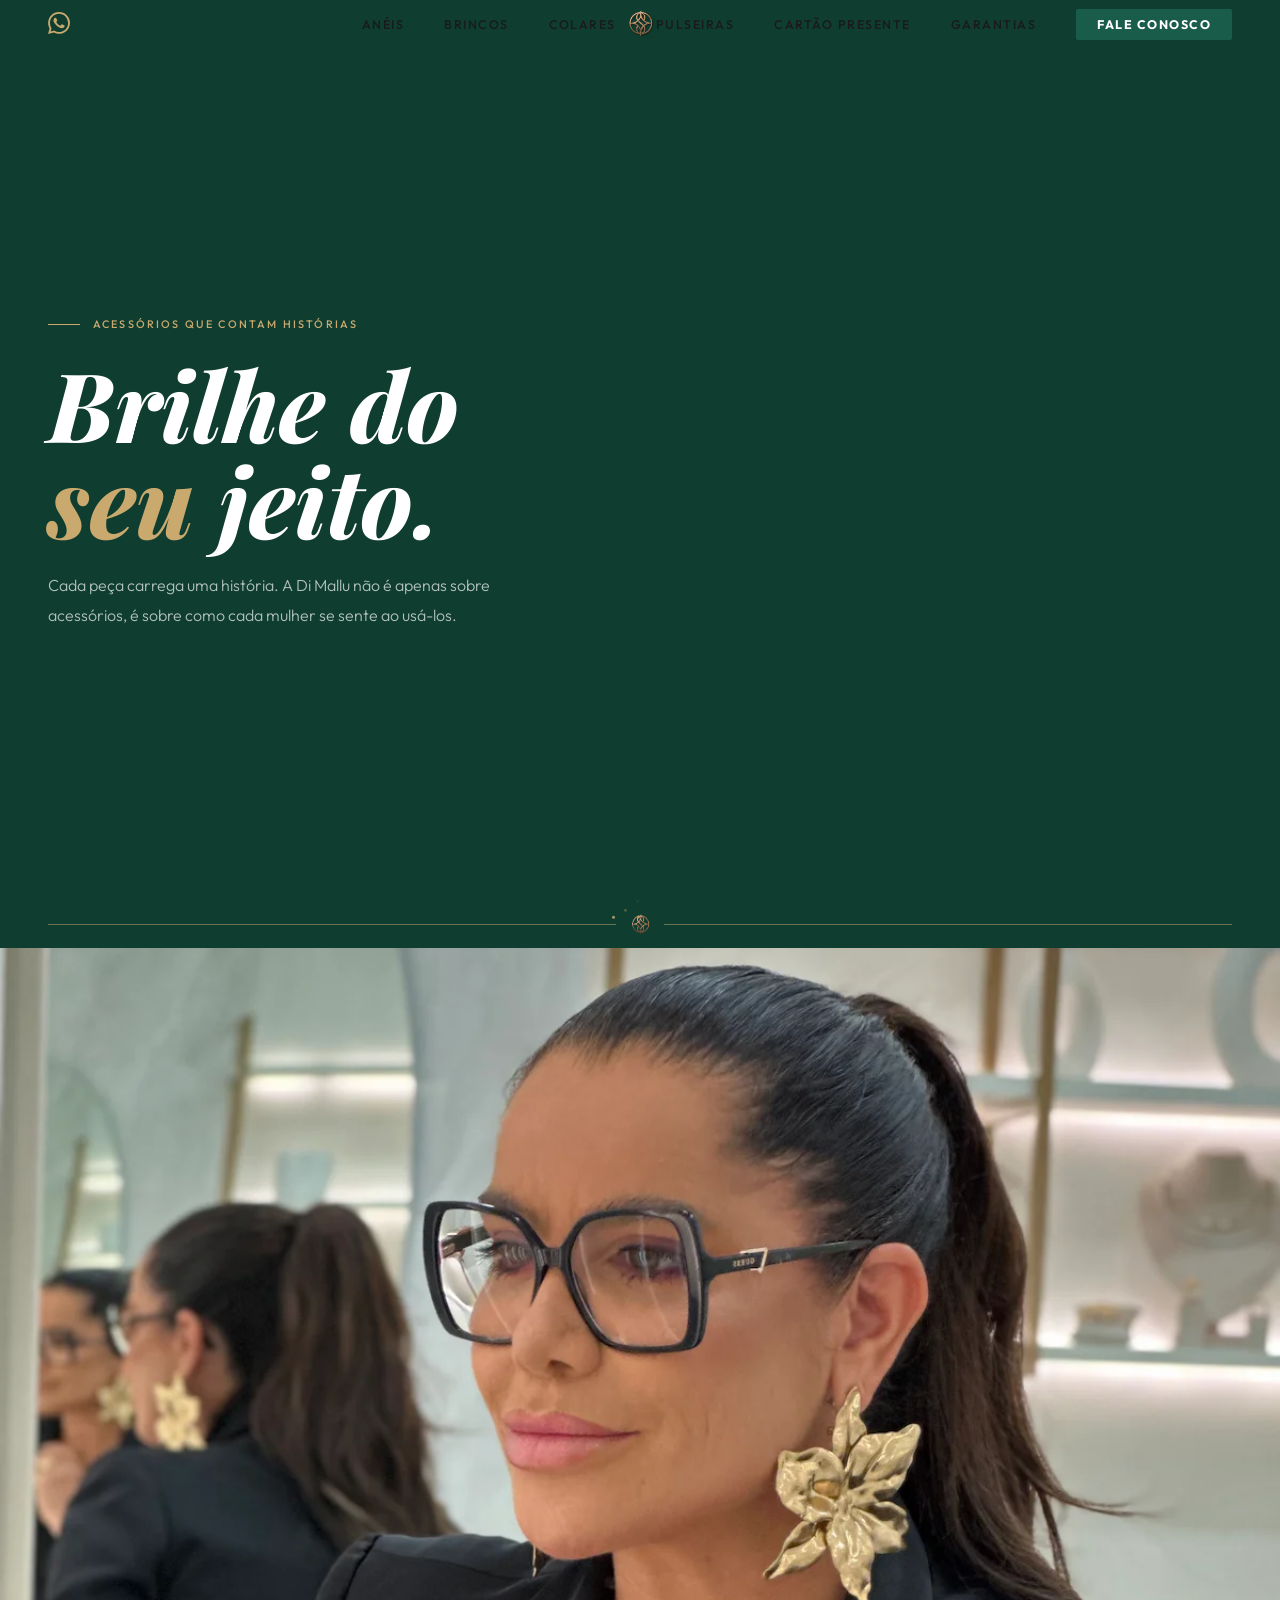
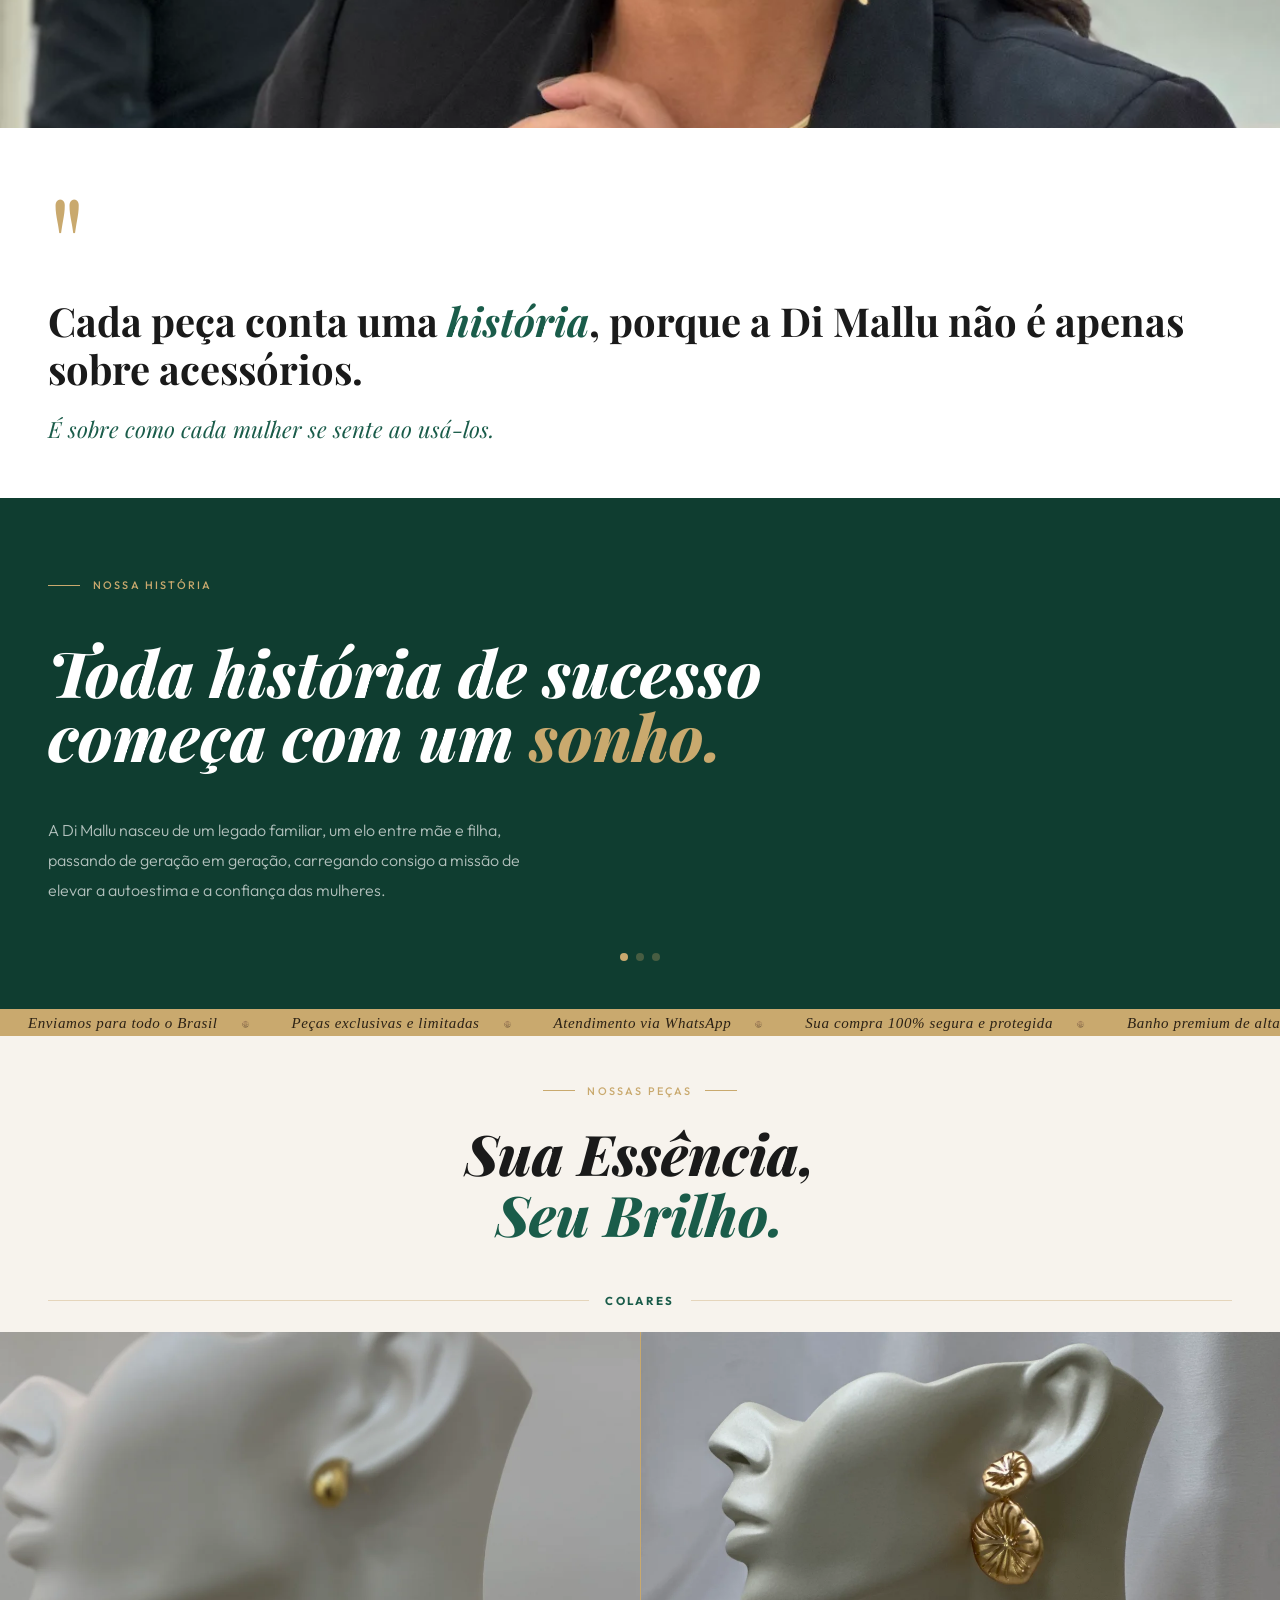
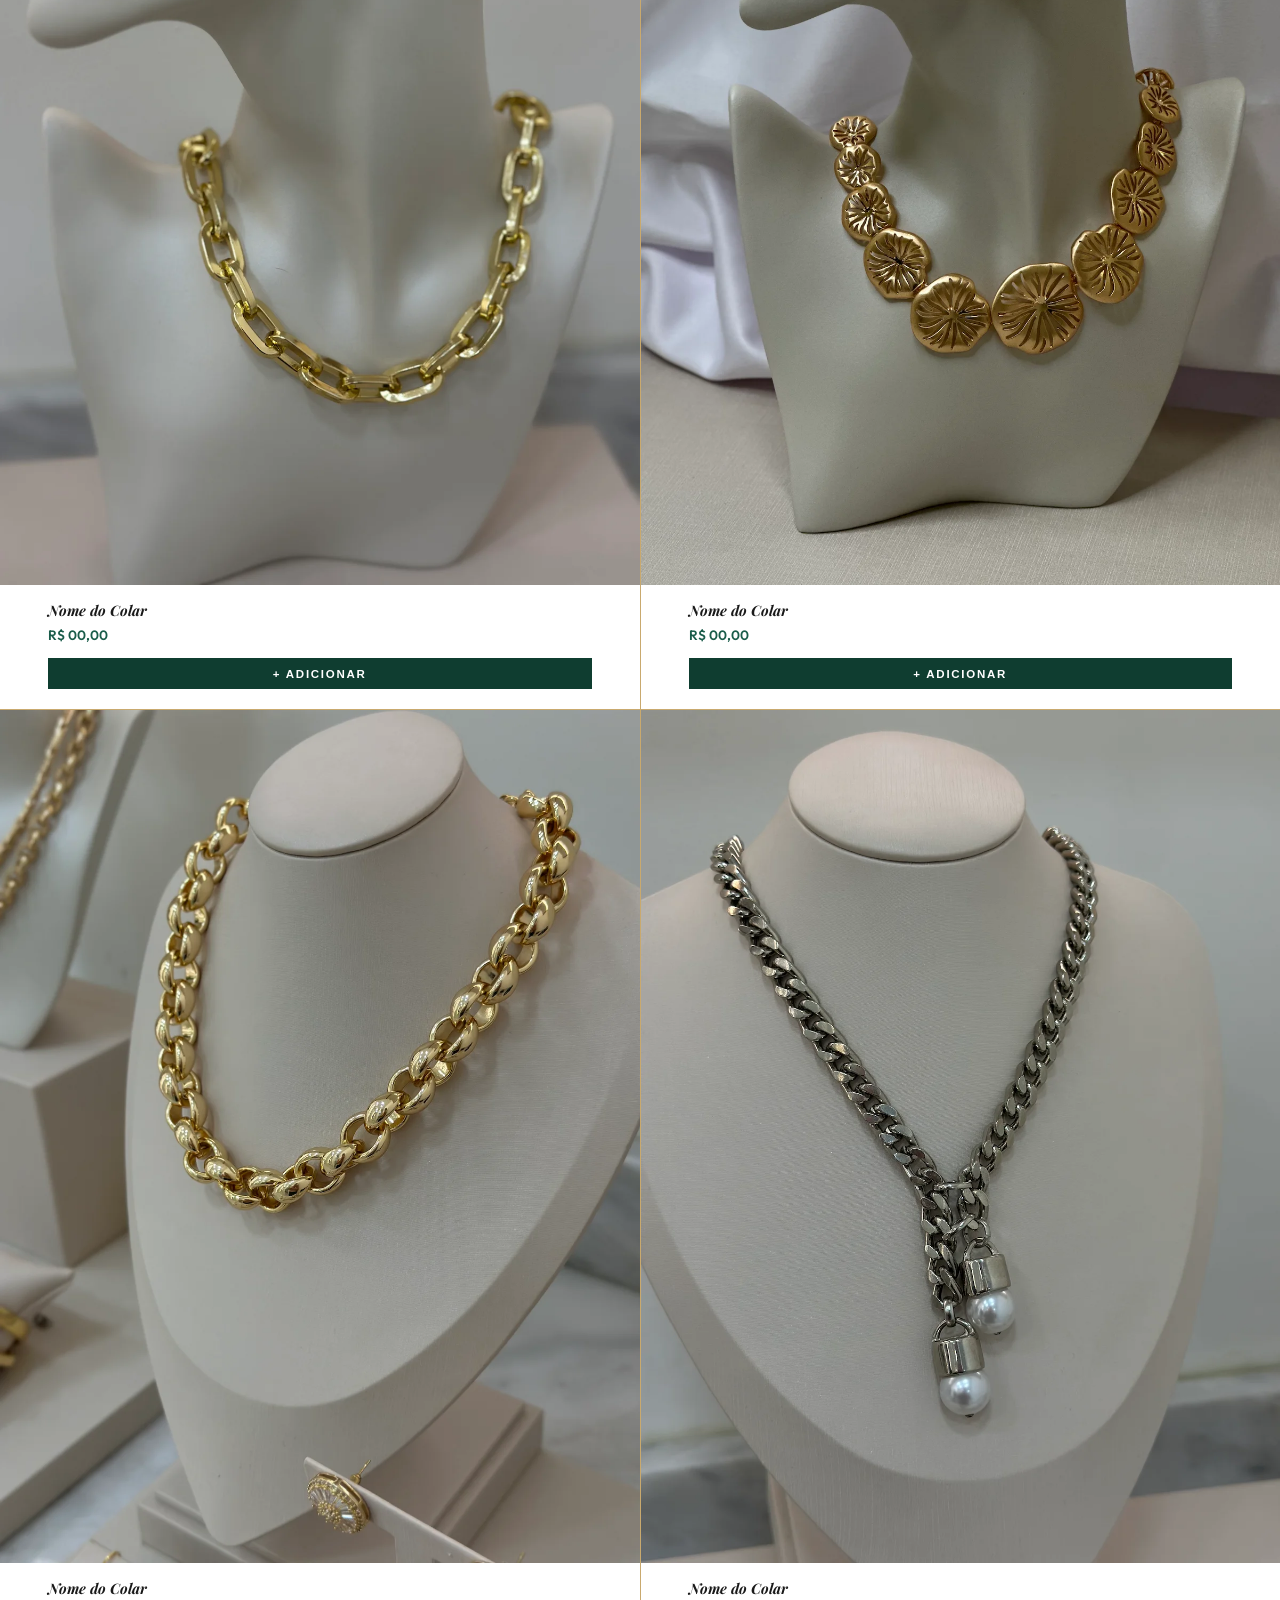
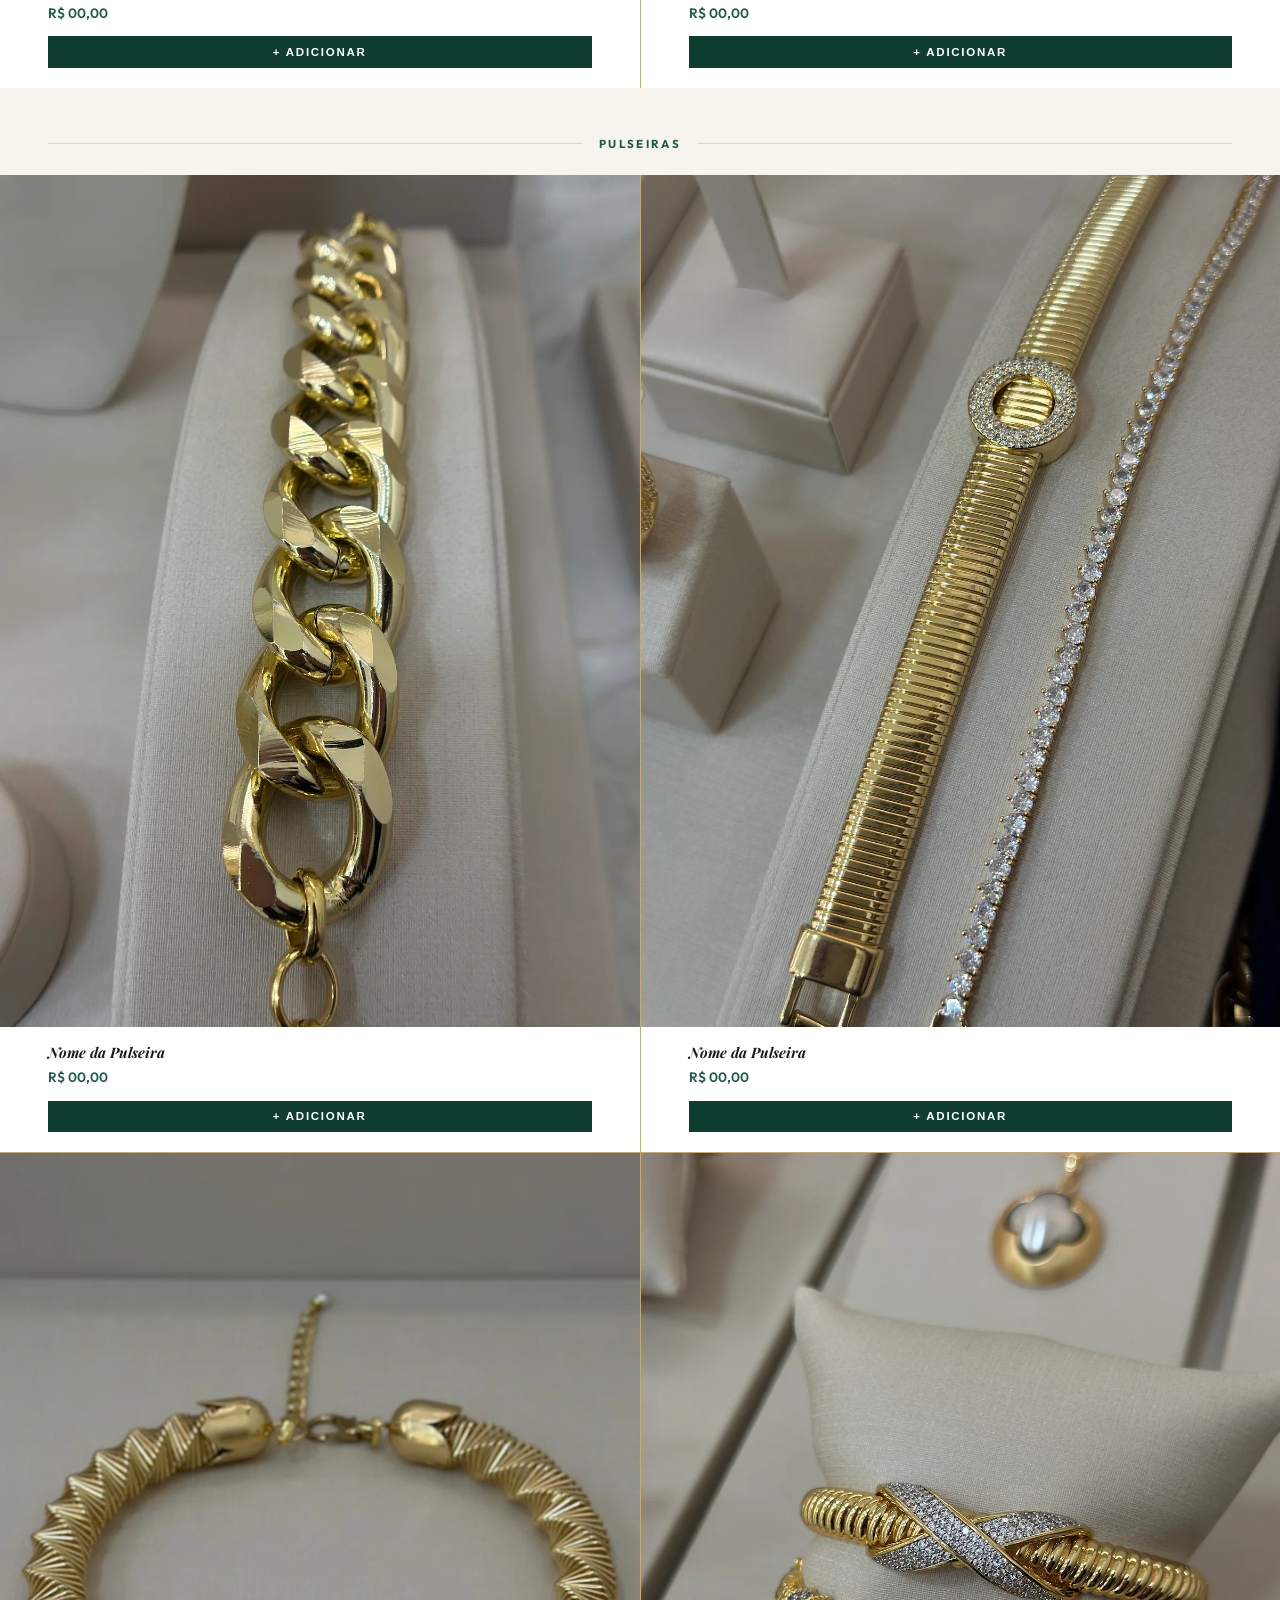
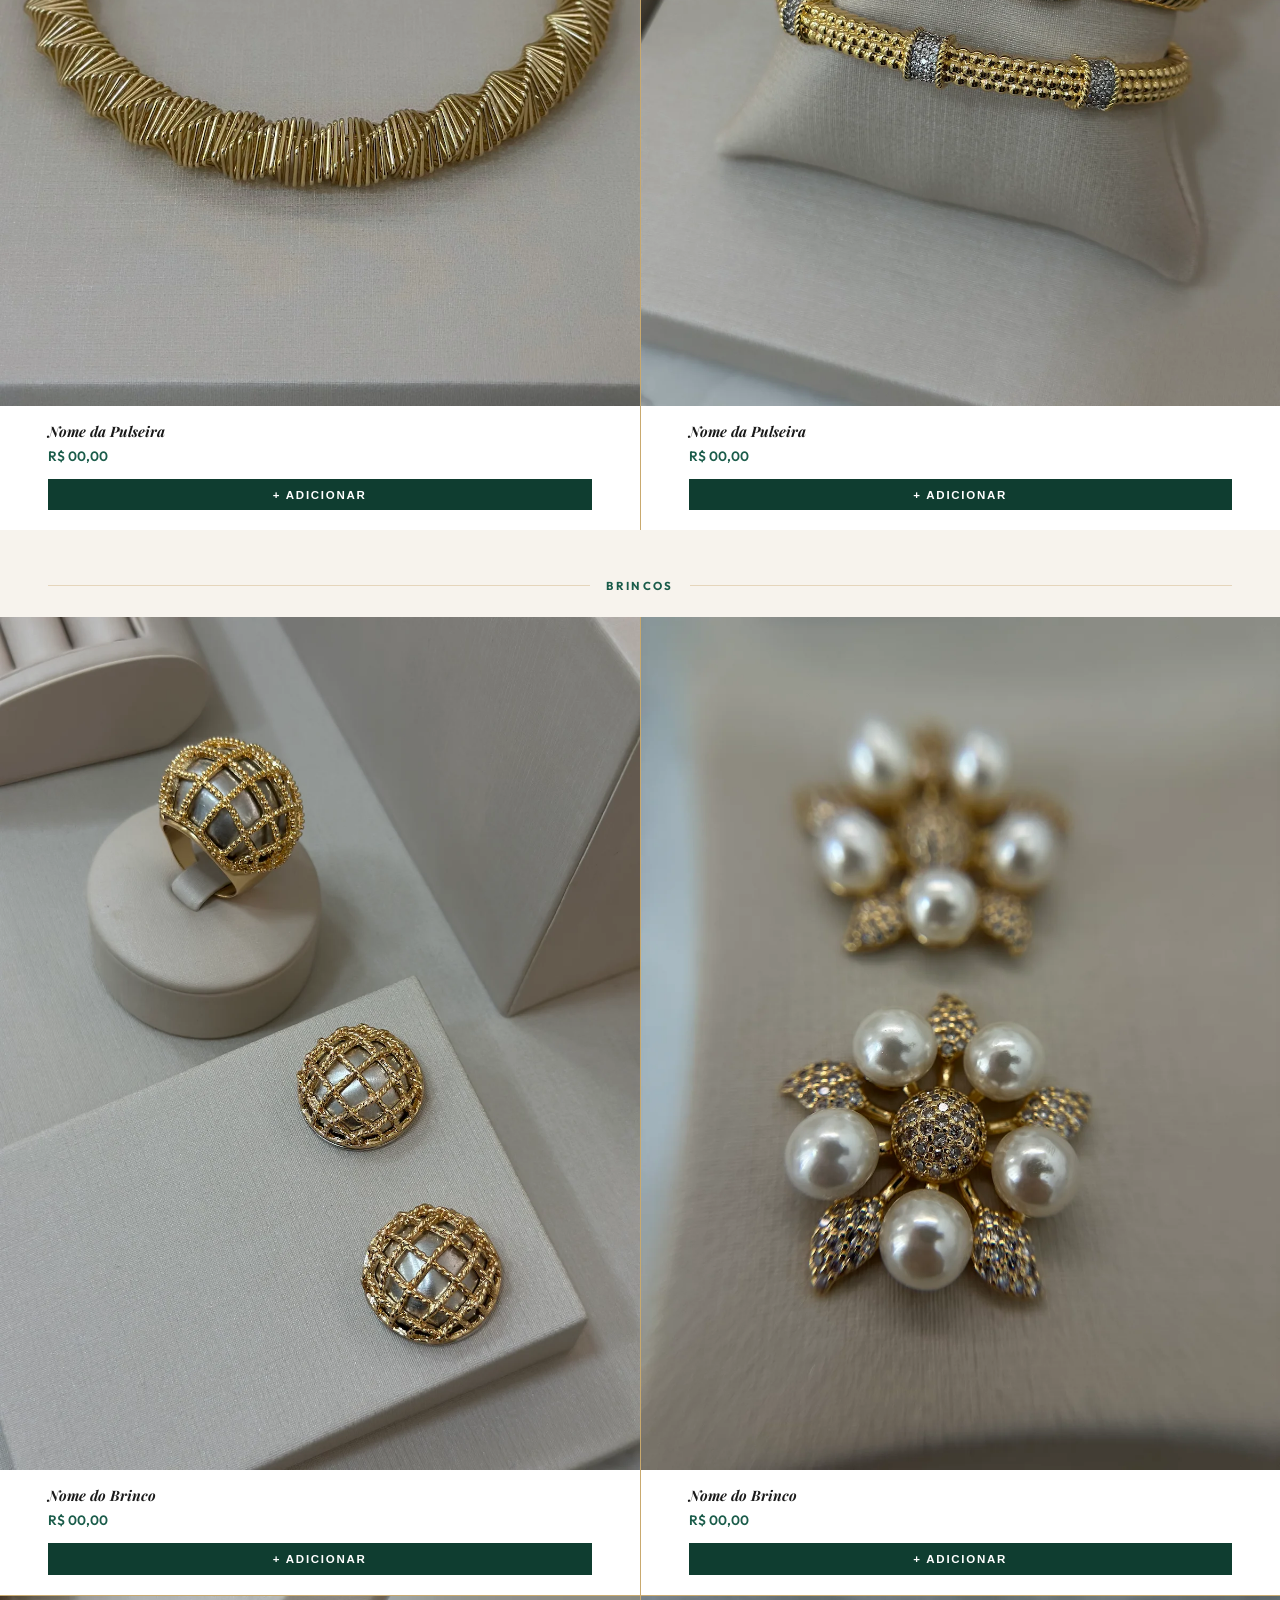
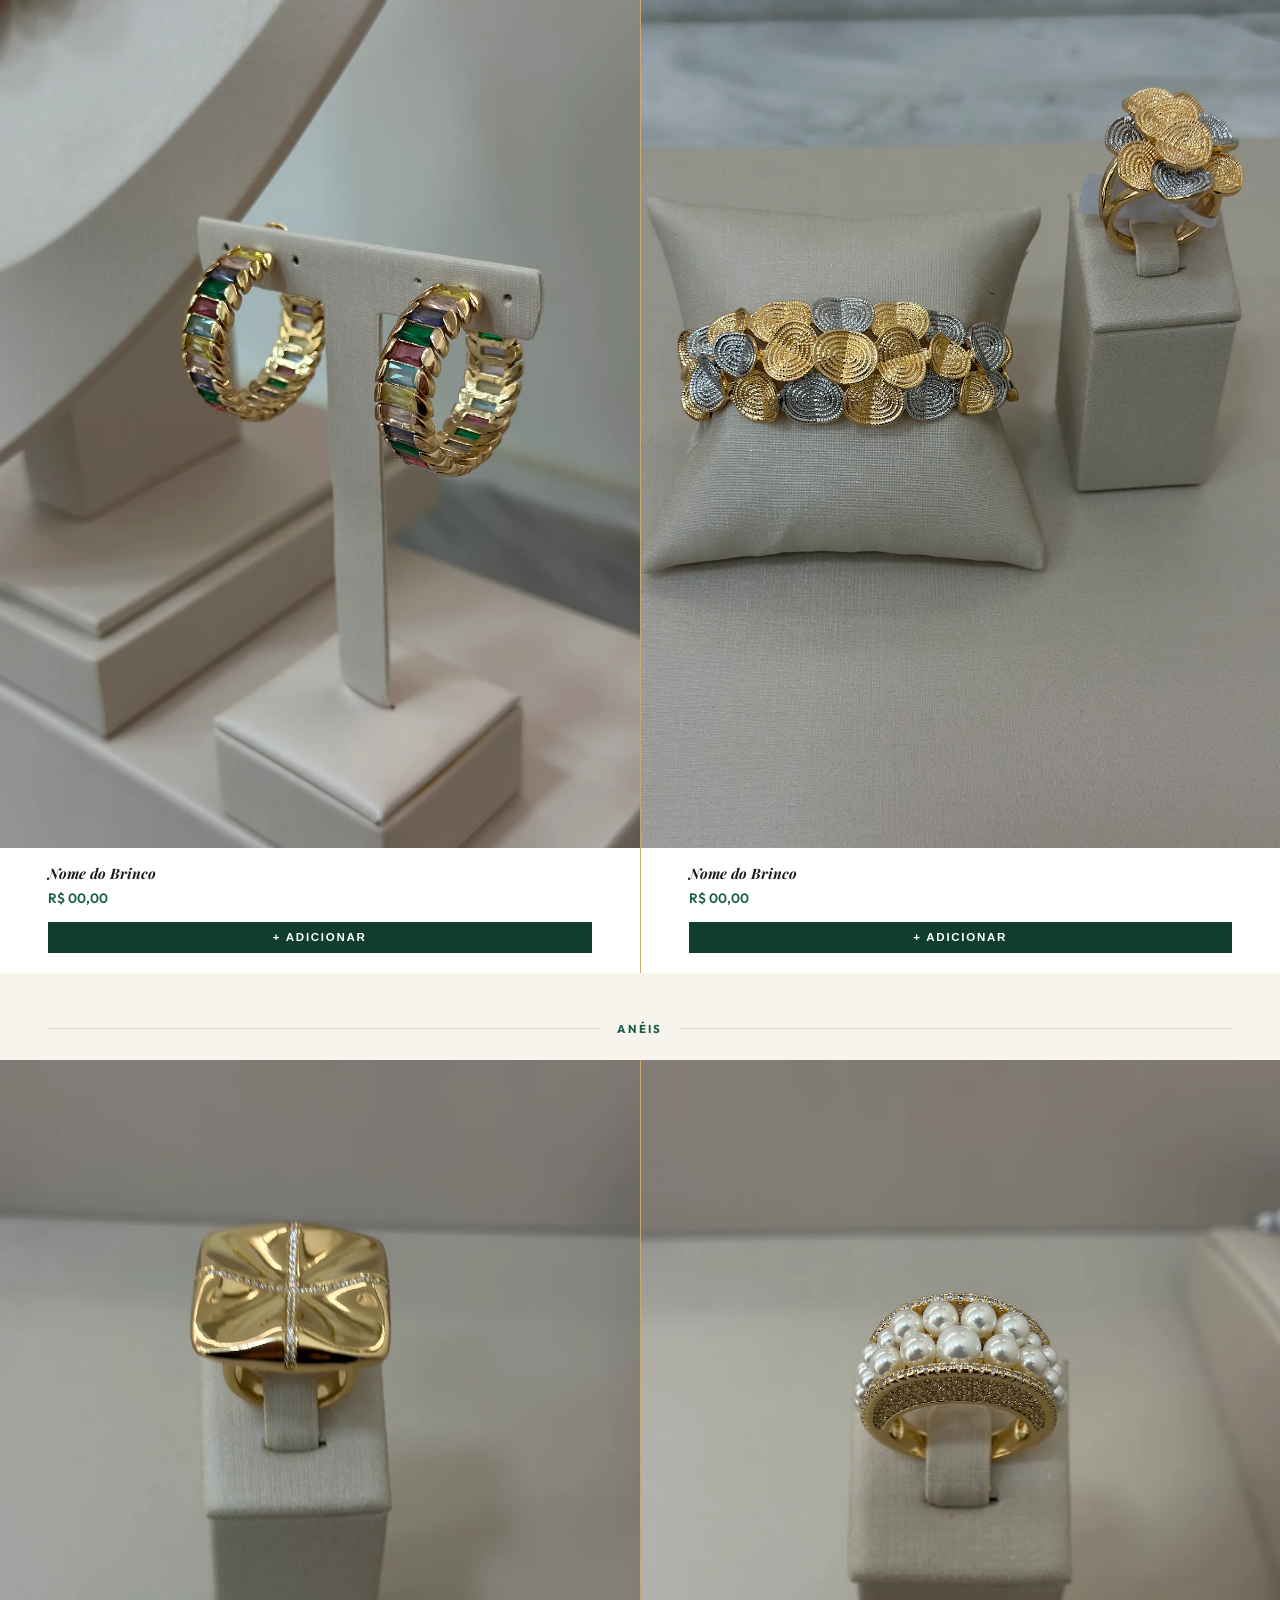
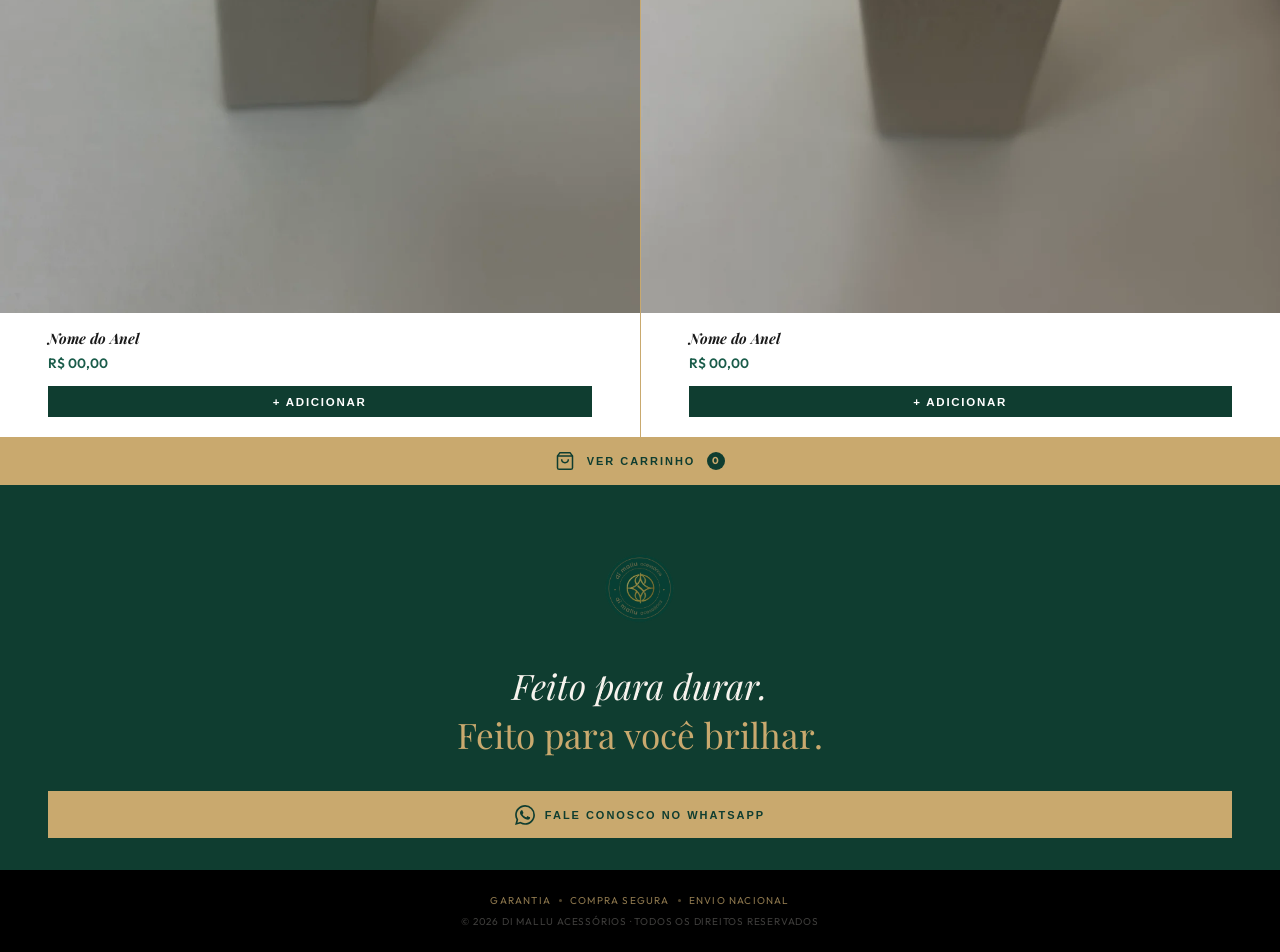
==== index.html @ f518eb12 "first commit" ====
<!DOCTYPE html>
<html lang="pt-BR">
<head>
  <meta charset="UTF-8"/>
  <meta name="viewport" content="width=device-width, initial-scale=1.0"/>
  <title>Di Mallu — Acessórios que Contam Histórias</title>
  <link rel="preconnect" href="https://fonts.googleapis.com"/>
  <link rel="preconnect" href="https://fonts.gstatic.com" crossorigin/>
  <link href="https://fonts.googleapis.com/css2?family=Playfair+Display:ital,wght@0,400;0,700;0,800;1,400;1,700;1,800&family=Outfit:wght@300;400;500;700;800&display=swap" rel="stylesheet"/>
  <link rel="stylesheet" href="style.css"/>
</head>
<body>


  <!-- ==========================================
       INTRO — ANIMAÇÃO DA MARCA
       ========================================== -->
  <div id="intro">
    <video id="intro-video" src="./ARQUIVOS/animacao-marca.mp4" autoplay muted playsinline preload="auto"></video>
  </div>


  <!-- ==========================================
       CONTEÚDO PRINCIPAL
       ========================================== -->
  <div id="main-content">


    <!-- ==========================================
         MENU PRINCIPAL
         ========================================== -->
    <nav id="navbar">

      <!-- MENU HAMBURGUER — ESQUERDA -->
      <button class="nav-hamburger" id="hamburger" aria-label="Abrir menu">
        <span></span>
        <span></span>
        <span></span>
      </button>

      <!-- LOGO GIRANDO — CENTRO -->
      <a href="#" class="nav-logo" aria-label="Di Mallu — página inicial">
        <img src="./ARQUIVOS/simbolo-logo.png" alt="Símbolo Di Mallu" class="nav-simbolo"/>
      </a>

      <!-- WHATSAPP — DIREITA -->
      <a href="#" class="nav-wpp" target="_blank" rel="noopener noreferrer" aria-label="Falar no WhatsApp">
        <svg width="22" height="22" viewBox="0 0 24 24" fill="currentColor" aria-hidden="true"><path d="M17.472 14.382c-.297-.149-1.758-.867-2.03-.967-.273-.099-.471-.148-.67.15-.197.297-.767.966-.94 1.164-.173.199-.347.223-.644.075-.297-.15-1.255-.463-2.39-1.475-.883-.788-1.48-1.761-1.653-2.059-.173-.297-.018-.458.13-.606.134-.133.298-.347.446-.52.149-.174.198-.298.298-.497.099-.198.05-.371-.025-.52-.075-.149-.669-1.612-.916-2.207-.242-.579-.487-.5-.669-.51-.173-.008-.371-.01-.57-.01-.198 0-.52.074-.792.372-.272.297-1.04 1.016-1.04 2.479 0 1.462 1.065 2.875 1.213 3.074.149.198 2.096 3.2 5.077 4.487.709.306 1.262.489 1.694.625.712.227 1.36.195 1.871.118.571-.085 1.758-.719 2.006-1.413.248-.694.248-1.289.173-1.413-.074-.124-.272-.198-.57-.347m-5.421 7.403h-.004a9.87 9.87 0 01-5.031-1.378l-.361-.214-3.741.982.998-3.648-.235-.374a9.86 9.86 0 01-1.51-5.26c.001-5.45 4.436-9.884 9.888-9.884 2.64 0 5.122 1.03 6.988 2.898a9.825 9.825 0 012.893 6.994c-.003 5.45-4.437 9.884-9.885 9.884m8.413-18.297A11.815 11.815 0 0012.05 0C5.495 0 .16 5.335.157 11.892c0 2.096.547 4.142 1.588 5.945L.057 24l6.305-1.654a11.882 11.882 0 005.683 1.448h.005c6.554 0 11.89-5.335 11.893-11.893a11.821 11.821 0 00-3.48-8.413z"/></svg>
      </a>

      <!-- LINKS -->
      <ul class="nav-links" id="nav-links">
        <li><a href="#aneis"     class="nav-item">Anéis</a></li>
        <li><a href="#brincos"   class="nav-item">Brincos</a></li>
        <li><a href="#colares"   class="nav-item">Colares</a></li>
        <li><a href="#pulseiras" class="nav-item">Pulseiras</a></li>
        <li><a href="#presente" class="nav-item">Cartão presente</a></li>
        <li><a href="#garantia"  class="nav-item">Garantias</a></li>
        <li><a href="#cta-final" class="nav-item nav-cta">Fale conosco</a></li>
      </ul>

    </nav>


    <!-- ==========================================
         SESSÃO 1 — HERO
         ========================================== -->
    <section id="hero">

      <!-- CONTEÚDO -->
      <div class="hero-content">

        <div class="eyebrow reveal">
          <div class="eyebrow-line"></div>
          <span>Acessórios que contam histórias</span>
        </div>

        <h1 class="hero-title reveal d1">
          Brilhe do<br/><em>seu</em> jeito.
        </h1>

        <p class="hero-sub reveal d2">
          Cada peça carrega uma história. A Di Mallu não é apenas sobre acessórios, é sobre como cada mulher se sente ao usá-los.
        </p>

      </div>
      
    </section>

    <!-- DIVISOR — LINHA COM SÍMBOLO -->
     <div class="divisor-sessao" aria-hidden="true" id="divisor-sessao" style="position:relative; overflow:hidden;">
       <div class="divisor-linha"></div>
       <img src="./ARQUIVOS/simbolo-logo.png" alt="" class="divisor-simbolo"/>
       <div class="divisor-linha"></div>
     </div>


    <!-- ==========================================
         SESSÃO 2 — FRASE & FOTO
         ========================================== -->
<section id="frase-foto">

  <!-- SLIDESHOW -->
  <div class="frase-foto-img" id="slideshow">
    <div class="slide ativo" style="background-image: url('./ARQUIVOS/malu1.webp')"></div>
    <div class="slide"       style="background-image: url('./ARQUIVOS/malu2.webp')"></div>
    <div class="slide"       style="background-image: url('./ARQUIVOS/malu3.webp')"></div>
    <div class="slide"       style="background-image: url('./ARQUIVOS/malu4.webp')"></div>
    <div class="slide"       style="background-image: url('./ARQUIVOS/malu5.webp')"></div>
  </div>

  <!-- FRASE -->
  <div class="frase-foto-texto">
    <div class="frase-aspas reveal">"</div>
    <h2 class="frase-titulo reveal d1">
      Cada peça conta uma <em>história</em>, porque a Di Mallu não é apenas sobre acessórios.
    </h2>
    <p class="frase-sub reveal d2">
      <em>É sobre como cada mulher se sente ao usá-los.</em>
    </p>
  </div>

</section>


<!-- ==========================================
     SESSÃO 3 — HISTÓRIA DA MARCA
     ========================================== -->
<section id="historia">

  <div class="historia-track-wrap">

    <div class="historia-track" id="historiaTrack">

      <!-- SLIDE 1 -->
      <div class="historia-slide">
        <div class="eyebrow reveal">
          <div class="eyebrow-line"></div>
          <span>Nossa história</span>
        </div>
        <h2 class="hero-title">Toda história de sucesso<br/>começa com um <em>sonho.</em></h2>
        <p class="hero-sub">A Di Mallu nasceu de um legado familiar, um elo entre mãe e filha, passando de geração em geração, carregando consigo a missão de elevar a autoestima e a confiança das mulheres.</p>
      </div>

      <!-- SLIDE 2 -->
      <div class="historia-slide">
        <div class="eyebrow">
          <div class="eyebrow-line"></div>
          <span>Nossa essência</span>
        </div>
        <h2 class="hero-title">Fazer cada cliente <em>brilhar</em><br/>em sua própria essência.</h2>
        <p class="hero-sub">Estamos sempre conectadas às tendências, mas o que mais importa é como essas peças fazem cada mulher se sentir única e especial.</p>
      </div>

      <!-- SLIDE 3 -->
      <div class="historia-slide">
        <div class="eyebrow">
          <div class="eyebrow-line"></div>
          <span>Nosso propósito</span>
        </div>
        <h2 class="hero-title">Mulheres <em>confiantes,</em><br/>únicas e conectadas.</h2>
        <p class="hero-sub">Nosso propósito é criar uma comunidade de mulheres que se sintam confiantes, únicas e conectadas à beleza que já carregam dentro de si.</p>
      </div>

    </div>

  </div>

  <!-- DOTS -->
  <div class="historia-dots" id="historiaDots">
    <div class="historia-dot on"></div>
    <div class="historia-dot"></div>
    <div class="historia-dot"></div>
  </div>

</section>


<!-- ==========================================
     SESSÃO 4 — PRODUTOS
     ========================================== -->
<section id="produtos">

<!-- CARROSSEL DE TEXTO -->
<div class="marquee-wrap">
  <div class="marquee-track" id="marqueeTrack"></div>
</div>

<!-- TITULO -->
  <div class="produtos-header reveal">
    <div class="eyebrow" style="justify-content: center;">
      <div class="eyebrow-line"></div>
      <span>Nossas peças</span>
      <div class="eyebrow-line"></div>
    </div>
    <h2 class="produtos-titulo reveal d1">Sua Essência,<br/><em>Seu Brilho.</em></h2>
  </div>

  <!-- COLARES -->
  <div class="produtos-categoria reveal d1">
    <div class="categoria-label">
      <div class="divisor-linha"></div>
      <span>Colares</span>
      <div class="divisor-linha"></div>
    </div>
  </div>
  <div class="produtos-grid">
    <div class="produto-card reveal">
      <div class="produto-img"><img src="./ARQUIVOS/colar1.webp" alt="Colar 1"/></div>
      <div class="produto-info">
        <h3 class="produto-nome">Nome do Colar</h3>
        <span class="produto-preco">R$ 00,00</span>
        <button class="produto-btn" data-nome="Nome do Colar" data-preco="00,00">+ Adicionar</button>
      </div>
    </div>
    <div class="produto-card reveal d1">
      <div class="produto-img"><img src="./ARQUIVOS/colar2.webp" alt="Colar 2"/></div>
      <div class="produto-info">
        <h3 class="produto-nome">Nome do Colar</h3>
        <span class="produto-preco">R$ 00,00</span>
        <button class="produto-btn" data-nome="Nome do Colar" data-preco="00,00">+ Adicionar</button>
      </div>
    </div>
    <div class="produto-card reveal d2">
      <div class="produto-img"><img src="./ARQUIVOS/colar3.webp" alt="Colar 3"/></div>
      <div class="produto-info">
        <h3 class="produto-nome">Nome do Colar</h3>
        <span class="produto-preco">R$ 00,00</span>
        <button class="produto-btn" data-nome="Nome do Colar" data-preco="00,00">+ Adicionar</button>
      </div>
    </div>
    <div class="produto-card reveal d3">
      <div class="produto-img"><img src="./ARQUIVOS/colar4.webp" alt="Colar 4"/></div>
      <div class="produto-info">
        <h3 class="produto-nome">Nome do Colar</h3>
        <span class="produto-preco">R$ 00,00</span>
        <button class="produto-btn" data-nome="Nome do Colar" data-preco="00,00">+ Adicionar</button>
      </div>
    </div>
  </div>

  <!-- PULSEIRAS -->
  <div class="produtos-categoria reveal">
    <div class="categoria-label">
      <div class="divisor-linha"></div>
      <span>Pulseiras</span>
      <div class="divisor-linha"></div>
    </div>
  </div>
  <div class="produtos-grid">
    <div class="produto-card reveal">
      <div class="produto-img"><img src="./ARQUIVOS/pulseira1.webp" alt="Pulseira 1"/></div>
      <div class="produto-info">
        <h3 class="produto-nome">Nome da Pulseira</h3>
        <span class="produto-preco">R$ 00,00</span>
        <button class="produto-btn" data-nome="Nome da Pulseira" data-preco="00,00">+ Adicionar</button>
      </div>
    </div>
    <div class="produto-card reveal d1">
      <div class="produto-img"><img src="./ARQUIVOS/pulseira2.webp" alt="Pulseira 2"/></div>
      <div class="produto-info">
        <h3 class="produto-nome">Nome da Pulseira</h3>
        <span class="produto-preco">R$ 00,00</span>
        <button class="produto-btn" data-nome="Nome da Pulseira" data-preco="00,00">+ Adicionar</button>
      </div>
    </div>
    <div class="produto-card reveal d2">
      <div class="produto-img"><img src="./ARQUIVOS/pulseira3.webp" alt="Pulseira 3"/></div>
      <div class="produto-info">
        <h3 class="produto-nome">Nome da Pulseira</h3>
        <span class="produto-preco">R$ 00,00</span>
        <button class="produto-btn" data-nome="Nome da Pulseira" data-preco="00,00">+ Adicionar</button>
      </div>
    </div>
    <div class="produto-card reveal d3">
      <div class="produto-img"><img src="./ARQUIVOS/pulseira4.webp" alt="Pulseira 4"/></div>
      <div class="produto-info">
        <h3 class="produto-nome">Nome da Pulseira</h3>
        <span class="produto-preco">R$ 00,00</span>
        <button class="produto-btn" data-nome="Nome da Pulseira" data-preco="00,00">+ Adicionar</button>
      </div>
    </div>
  </div>

  <!-- BRINCOS -->
  <div class="produtos-categoria reveal">
    <div class="categoria-label">
      <div class="divisor-linha"></div>
      <span>Brincos</span>
      <div class="divisor-linha"></div>
    </div>
  </div>
  <div class="produtos-grid">
    <div class="produto-card reveal">
      <div class="produto-img"><img src="./ARQUIVOS/brinco1.webp" alt="Brinco 1"/></div>
      <div class="produto-info">
        <h3 class="produto-nome">Nome do Brinco</h3>
        <span class="produto-preco">R$ 00,00</span>
        <button class="produto-btn" data-nome="Nome do Brinco" data-preco="00,00">+ Adicionar</button>
      </div>
    </div>
    <div class="produto-card reveal d1">
      <div class="produto-img"><img src="./ARQUIVOS/brinco2.webp" alt="Brinco 2"/></div>
      <div class="produto-info">
        <h3 class="produto-nome">Nome do Brinco</h3>
        <span class="produto-preco">R$ 00,00</span>
        <button class="produto-btn" data-nome="Nome do Brinco" data-preco="00,00">+ Adicionar</button>
      </div>
    </div>
    <div class="produto-card reveal d2">
      <div class="produto-img"><img src="./ARQUIVOS/brinco3.webp" alt="Brinco 3"/></div>
      <div class="produto-info">
        <h3 class="produto-nome">Nome do Brinco</h3>
        <span class="produto-preco">R$ 00,00</span>
        <button class="produto-btn" data-nome="Nome do Brinco" data-preco="00,00">+ Adicionar</button>
      </div>
    </div>
    <div class="produto-card reveal d3">
      <div class="produto-img"><img src="./ARQUIVOS/brinco4.webp" alt="Brinco 4"/></div>
      <div class="produto-info">
        <h3 class="produto-nome">Nome do Brinco</h3>
        <span class="produto-preco">R$ 00,00</span>
        <button class="produto-btn" data-nome="Nome do Brinco" data-preco="00,00">+ Adicionar</button>
      </div>
    </div>
  </div>

  <!-- ANÉIS -->
  <div class="produtos-categoria reveal">
    <div class="categoria-label">
      <div class="divisor-linha"></div>
      <span>Anéis</span>
      <div class="divisor-linha"></div>
    </div>
  </div>
  <div class="produtos-grid">
    <div class="produto-card reveal">
      <div class="produto-img"><img src="./ARQUIVOS/anel1.webp" alt="Anel 1"/></div>
      <div class="produto-info">
        <h3 class="produto-nome">Nome do Anel</h3>
        <span class="produto-preco">R$ 00,00</span>
        <button class="produto-btn" data-nome="Nome do Anel" data-preco="00,00">+ Adicionar</button>
      </div>
    </div>
    <div class="produto-card reveal d1">
      <div class="produto-img"><img src="./ARQUIVOS/anel2.webp" alt="Anel 2"/></div>
      <div class="produto-info">
        <h3 class="produto-nome">Nome do Anel</h3>
        <span class="produto-preco">R$ 00,00</span>
        <button class="produto-btn" data-nome="Nome do Anel" data-preco="00,00">+ Adicionar</button>
      </div>
    </div>
  </div>


  <!-- BOTÃO VER CARRINHO -->
<button class="btn-carrinho" id="btnVerCarrinho">
  <svg width="20" height="20" viewBox="0 0 24 24" fill="none" stroke="currentColor" stroke-width="1.8" aria-hidden="true"><path d="M6 2 3 6v14a2 2 0 0 0 2 2h14a2 2 0 0 0 2-2V6l-3-4z"/><line x1="3" y1="6" x2="21" y2="6"/><path d="M16 10a4 4 0 0 1-8 0"/></svg>
  Ver carrinho
  <span class="btn-carrinho-badge" id="carrinhoBadge">0</span>
</button>

</section>


<!-- ==========================================
     SESSÃO 5 — CTA FINAL
     ========================================== -->
<section id="cta-final">
  <div class="logo"><img src="./ARQUIVOS/logo.png" alt="logo"/></div>
  <p class="cta-titulo reveal">Feito para durar.<br/><em>Feito para você brilhar.</em></p>
  <button class="cta-wpp reveal d1" id="ctaWpp">
    <svg width="20" height="20" viewBox="0 0 24 24" fill="currentColor" aria-hidden="true"><path d="M17.472 14.382c-.297-.149-1.758-.867-2.03-.967-.273-.099-.471-.148-.67.15-.197.297-.767.966-.94 1.164-.173.199-.347.223-.644.075-.297-.15-1.255-.463-2.39-1.475-.883-.788-1.48-1.761-1.653-2.059-.173-.297-.018-.458.13-.606.134-.133.298-.347.446-.52.149-.174.198-.298.298-.497.099-.198.05-.371-.025-.52-.075-.149-.669-1.612-.916-2.207-.242-.579-.487-.5-.669-.51-.173-.008-.371-.01-.57-.01-.198 0-.52.074-.792.372-.272.297-1.04 1.016-1.04 2.479 0 1.462 1.065 2.875 1.213 3.074.149.198 2.096 3.2 5.077 4.487.709.306 1.262.489 1.694.625.712.227 1.36.195 1.871.118.571-.085 1.758-.719 2.006-1.413.248-.694.248-1.289.173-1.413-.074-.124-.272-.198-.57-.347m-5.421 7.403h-.004a9.87 9.87 0 01-5.031-1.378l-.361-.214-3.741.982.998-3.648-.235-.374a9.86 9.86 0 01-1.51-5.26c.001-5.45 4.436-9.884 9.888-9.884 2.64 0 5.122 1.03 6.988 2.898a9.825 9.825 0 012.893 6.994c-.003 5.45-4.437 9.884-9.885 9.884m8.413-18.297A11.815 11.815 0 0012.05 0C5.495 0 .16 5.335.157 11.892c0 2.096.547 4.142 1.588 5.945L.057 24l6.305-1.654a11.882 11.882 0 005.683 1.448h.005c6.554 0 11.89-5.335 11.893-11.893a11.821 11.821 0 00-3.48-8.413z"/></svg>
    Fale conosco no WhatsApp
  </button>
  <div class="cta-rodape">
    <div class="cta-garantia">
      <span>Garantia</span>
      <div class="cta-dot"></div>
      <span>Compra segura</span>
      <div class="cta-dot"></div>
      <span>Envio nacional</span>
    </div>
    <span class="cta-copy">© 2026 Di Mallu Acessórios · Todos os direitos reservados</span>
  </div>

</section>


  </div><!-- /main-content -->

  <script src="main.js"></script>
</body>
</html>
---- style.css ----
/* ==========================================
   CONFIG GLOBAIS
   ========================================== */

*, *::before, *::after {
  box-sizing: border-box;
  margin: 0;
  padding: 0;
}

:root {
  --verde:         #1A5C4A;
  --verde-dark:    #0F3D30;
  --verde-mid:     #2E7A62;
  --dourado:       #C9A96E;
  --dourado-light: #E8C88A;
  --creme:         #F7F3ED;
  --branco:        #FFFFFF;
  --preto:         #0D0D0D;
  --texto:         #1A1A1A;
  --texto-medio:   #4A4A4A;

  --serif: 'Playfair Display', Georgia, serif;
  --sans:  'Outfit', sans-serif;

  --px:          1.25rem;
  --gap-section: 4rem;
}

html { scroll-behavior: smooth; }

body {
  font-family: var(--sans);
  background: var(--creme);
  color: var(--texto);
  overflow-x: hidden;
}

img, video { display: block; max-width: 100%; }


/* ==========================================
   COMPONENTES COMPARTILHADOS
   ========================================== */

/* TAG DE SEÇÃO LATERAL */
.section-tag {
  display: inline-flex;
  align-items: center;
  gap: 0.6rem;
  font-size: 0.68rem;
  font-weight: 700;
  letter-spacing: 0.2em;
  text-transform: uppercase;
  color: var(--verde);
  margin-bottom: 1.25rem;
}

.section-tag::before {
  content: '';
  width: 22px;
  height: 1px;
  background: var(--dourado);
  flex-shrink: 0;
}

.section-tag.light         { color: var(--dourado); }
.section-tag.light::before { opacity: 0.5; }

/* TAG DE SEÇÃO CENTRALIZADA */
.center-tag {
  display: inline-flex;
  align-items: center;
  justify-content: center;
  gap: 0.7rem;
  font-size: 0.68rem;
  font-weight: 700;
  letter-spacing: 0.2em;
  text-transform: uppercase;
  color: var(--verde);
  margin-bottom: 1.25rem;
}

.center-tag::before,
.center-tag::after {
  content: '';
  width: 18px;
  height: 1px;
  background: var(--dourado);
  flex-shrink: 0;
}

/* TÍTULO DE SEÇÃO */
.section-title {
  font-family: var(--serif);
  font-size: clamp(1.75rem, 7vw, 3rem);
  font-weight: 800;
  font-style: italic;
  line-height: 1.1;
  color: var(--texto);
  margin-bottom: 1.25rem;
}

.section-title.light    { color: var(--branco); }
.section-title em       { color: var(--verde); }
.section-title.light em { color: var(--dourado); }

/* PARÁGRAFO DE CORPO */
.section-body {
  font-size: 0.95rem;
  font-weight: 300;
  line-height: 1.95;
  color: var(--texto-medio);
  margin-bottom: 1rem;
}

.section-body:last-child { margin-bottom: 0; }
.section-body strong     { font-weight: 700; color: var(--texto); }

/* DIVISOR COM LOSANGO */
.divider {
  display: flex;
  align-items: center;
  justify-content: center;
  gap: 1.2rem;
  margin: 2rem 0;
}

.div-line {
  width: 50px;
  height: 1px;
  background: var(--dourado);
  opacity: 0.4;
}

.div-diamond {
  width: 8px;
  height: 8px;
  background: var(--dourado);
  transform: rotate(45deg);
  flex-shrink: 0;
}

/* REVEAL — APARECE GRADATIVAMENTE AO SCROLL */
.reveal {
  opacity: 0;
  transform: translateY(32px);
  transition: opacity 0.8s cubic-bezier(0.22, 1, 0.36, 1),
              transform 0.8s cubic-bezier(0.22, 1, 0.36, 1);
}

.reveal.in {
  opacity: 1;
  transform: translateY(0);
}

.d1 { transition-delay: 0.08s; }
.d2 { transition-delay: 0.18s; }
.d3 { transition-delay: 0.28s; }
.d4 { transition-delay: 0.38s; }
.d5 { transition-delay: 0.48s; }


/* ==========================================
   INTRO — ANIMAÇÃO DA MARCA
   ========================================== */

#intro {
  position: fixed;
  inset: 0;
  z-index: 9999;
  background: #000;
  display: flex;
  align-items: center;
  justify-content: center;
  transition: opacity 0.9s ease, visibility 0.9s ease;
}

#intro.fade-out {
  opacity: 0;
  visibility: hidden;
  pointer-events: none;
}

/* VÍDEO — COBRE A TELA SEM BORDAS */
#intro-video {
  width: 100%;
  height: 100%;
  object-fit: cover;
  object-position: center center;
}

/* CONTEÚDO PRINCIPAL — OCULTO ATÉ INTRO TERMINAR */
#main-content {
  opacity: 0;
  transition: opacity 0.8s ease 0.2s;
}

#main-content.visible {
  opacity: 1;
}


/* ==========================================
   MENU PRINCIPAL
   ========================================== */

nav {
  position: fixed;
  top: 0; left: 0; right: 0;
  z-index: 100;
  padding: 0.75rem var(--px);
  display: flex;
  align-items: center;
  justify-content: space-between;
  transition: background 0.4s, box-shadow 0.4s;
}

nav.scrolled {
  background: rgba(247, 243, 237, 0.96);
  backdrop-filter: blur(8px);
  -webkit-backdrop-filter: blur(8px);
  box-shadow: 0 1px 0 rgba(0, 0, 0, 0.08);
}

/* LOGO — SÍMBOLO GIRANDO */
.nav-logo {
  display: flex;
  align-items: center;
  text-decoration: none;
  position: absolute;
  left: 50%;
  transform: translateX(-50%);
  z-index: 201;
  width: 64px;
  height: 64px;
}

.nav-simbolo {
  width: 64px;
  height: 64px;
  object-fit: contain;
  animation: logo-coin 2s linear infinite;
}

/* EFEITO DE MOEDA GIRANDO — FLIP CONTÍNUO NO EIXO Y */
@keyframes logo-coin {
  0%   { transform: scaleX(1);  }
  25%  { transform: scaleX(0);  }
  50%  { transform: scaleX(-1); }
  75%  { transform: scaleX(0);  }
  100% { transform: scaleX(1);  }
}

/* HAMBURGUER — ESQUERDA */
.nav-hamburger {
  display: flex;
  flex-direction: column;
  justify-content: space-between;
  width: 26px;
  height: 18px;
  background: none;
  border: none;
  cursor: pointer;
  padding: 0;
  position: relative;
  z-index: 201;
}

.nav-hamburger span {
  display: block;
  width: 100%;
  height: 1.5px;
  background: var(--branco);
  border-radius: 2px;
  transition: transform 0.3s ease, opacity 0.3s ease, background 0.3s ease;
  transform-origin: center;
}

nav.scrolled .nav-hamburger span,
.nav-hamburger.open span        { background: var(--verde); }

.nav-hamburger.open span:nth-child(1) { transform: translateY(8.25px) rotate(45deg); }
.nav-hamburger.open span:nth-child(2) { opacity: 0; transform: scaleX(0); }
.nav-hamburger.open span:nth-child(3) { transform: translateY(-8.25px) rotate(-45deg); }

/* LINKS — OVERLAY FULLSCREEN */
.nav-links {
  position: fixed;
  inset: 0;
  background: var(--verde-dark);
  display: flex;
  flex-direction: column;
  align-items: flex-start;
  justify-content: center;
  padding-left: 2.5rem;
  gap: 2.5rem;
  list-style: none;
  z-index: 200;
  opacity: 0;
  visibility: hidden;
  transition: opacity 0.35s ease, visibility 0.35s ease;
}

.nav-links.open {
  opacity: 1;
  visibility: visible;
}

.nav-item {
  font-size: 1.1rem;
  font-weight: 500;
  letter-spacing: 0.12em;
  text-transform: uppercase;
  color: rgba(255, 255, 255, 0.85);
  text-decoration: none;
  transition: color 0.2s;
}

.nav-item:hover  { color: var(--dourado); }
.nav-item:active { color: var(--dourado); }

.nav-cta {
  background: var(--dourado);
  color: var(--verde-dark) !important;
  padding: 0.7rem 2rem;
  border-radius: 2px;
  font-weight: 700;
}

.nav-cta:hover { background: var(--dourado-light) !important; }

/* BOTÃO WHATSAPP — DIREITA */
.nav-wpp {
  display: flex;
  align-items: center;
  justify-content: center;
  color: var(--dourado);
  text-decoration: none;
  position: relative;
  z-index: 201;
  transition: opacity 0.2s;
}

.nav-wpp:hover  { opacity: 0.7; }
.nav-wpp:active { opacity: 0.5; }


/* ==========================================
   SESSÃO 1 — HERO
   ========================================== */

#hero {
  min-height: 100svh;
  background: var(--verde-dark);
  display: flex;
  align-items: center;
  padding: 7rem var(--px) 4rem;
  position: relative;
  overflow: hidden;
}

/* CONTEÚDO */
.hero-content {
  width: 100%;
  position: relative;
  z-index: 2;
}

.eyebrow {
  display: flex;
  align-items: center;
  gap: 0.8rem;
  margin-bottom: 1.5rem;
}

.eyebrow-line {
  width: 32px;
  height: 1px;
  background: var(--dourado);
  flex-shrink: 0;
}

.eyebrow span {
  font-size: 0.68rem;
  font-weight: 500;
  letter-spacing: 0.2em;
  text-transform: uppercase;
  color: var(--dourado);
}

.hero-title {
  font-family: var(--serif);
  font-size: clamp(3rem, 14vw, 6rem);
  font-weight: 800;
  font-style: italic;
  line-height: 1.0;
  color: var(--branco);
  margin-bottom: 1.5rem;
}

.hero-title em { color: var(--dourado); }

.hero-sub {
  font-size: clamp(0.9rem, 4vw, 1rem);
  font-weight: 300;
  line-height: 1.85;
  color: rgba(255, 255, 255, 0.68);
  max-width: 100%;
}

/* DIVISOR — LINHA COM SÍMBOLO ENTRE SESSÕES */
.divisor-sessao {
  display: flex;
  align-items: center;
  justify-content: center;
  background: var(--verde-dark);
  padding: 0 var(--px);
  gap: 0;
}

.divisor-linha {
  flex: 1;
  height: 1px;
  background: var(--dourado);
  opacity: 0.5;
}

.divisor-simbolo {
  width: 48px;
  height: 48px;
  object-fit: contain;
  flex-shrink: 0;
  mix-blend-mode: lighten;
}

/* DIVISOR — ANIMAÇÕES */
.divisor-linha {
  transform: scaleX(0);
  transform-origin: center;
  transition: transform 1s cubic-bezier(0.22, 1, 0.36, 1);
}

.divisor-sessao.animado .divisor-linha {
  transform: scaleX(1);
}

.divisor-simbolo {
  animation: float-simbolo 3s ease-in-out infinite;
}

@keyframes float-simbolo {
  0%, 100% { transform: translateY(0); }
  50%       { transform: translateY(-6px); }
}

/* PARTÍCULA */
.div-particula {
  position: absolute;
  width: 3px;
  height: 3px;
  background: var(--dourado);
  border-radius: 50%;
  pointer-events: none;
}


/* ==========================================
   SESSÃO 2 — FRASE & FOTO
   ========================================== */

#frase-foto {
  background: var(--creme);
  display: flex;
  flex-direction: column;
}

/* FOTO */
.frase-foto-img {
  width: 100%;
  height: 120vw;
  max-height: 780px;
  overflow: hidden;
  position: relative;
}

.slide {
  position: absolute;
  inset: 0;
  background-size: cover;
  background-position: center 10%;
  background-repeat: no-repeat;
  opacity: 0;
  transform: scale(1.08);
  transition: opacity 1s ease, transform 5s ease;
}

.slide.ativo {
  opacity: 1;
  transform: scale(1);
}

/* FRASE */
.frase-foto-texto {
  padding: 3rem var(--px);
  background: var(--branco);
}

.frase-diamond {
  width: 10px;
  height: 10px;
  background: var(--dourado);
  transform: rotate(45deg);
  margin-bottom: 1.75rem;
}

.frase-titulo {
  font-family: var(--serif);
  font-size: clamp(1.5rem, 6vw, 2.5rem);
  font-weight: 700;
  line-height: 1.2;
  color: var(--texto);
  margin-bottom: 1rem;
}

.frase-titulo em {
  color: var(--verde);
  font-style: italic;
}

.frase-sub {
  font-size: clamp(0.9rem, 4vw, 1rem);
  font-weight: 300;
  line-height: 1.85;
  color: var(--texto-medio);
}

.frase-aspas {
  font-family: var(--serif);
  font-size: 8rem;
  line-height: 1;
  color: var(--dourado);
  margin-bottom: -5rem;
  display: inline-block;
  animation: float-aspas 3s ease-in-out infinite;
}

/* ASPAS — ANIMAÇÃO FLOAT */
@keyframes float-aspas {
  0%, 100% { transform: translateY(0); }
  50%       { transform: translateY(-8px); }
}

.frase-sub em {
  font-family: var(--serif);
  font-style: italic;
  font-size: clamp(1.1rem, 5vw, 1.4rem);
  color: var(--verde);
  font-weight: 400;
}

/* ==========================================
   SESSÃO 3 — HISTÓRIA DA MARCA
   ========================================== */

#historia {
  background: var(--verde-dark);
  overflow: hidden;
  padding-bottom: 3rem;
}

#historia .hero-title {
  font-size: clamp(2rem, 9vw, 4rem);
}

.historia-track-wrap {
  overflow: hidden;
}

.historia-track {
  display: flex;
  width: 300%;
  transition: transform 0.7s cubic-bezier(0.77, 0, 0.175, 1);
}

.historia-slide {
  width: 33.333%;
  flex-shrink: 0;
  padding: 5rem var(--px) 2rem;
  display: flex;
  flex-direction: column;
  gap: 1.5rem;
}

/* DOTS */
.historia-dots {
  display: flex;
  justify-content: center;
  gap: 8px;
  padding-top: 1rem;
}

.historia-dot {
  width: 8px;
  height: 8px;
  background: rgba(201, 169, 110, 0.3);
  border-radius: 50%;
  transition: background 0.3s;
  cursor: pointer;
}

.historia-dot.on {
  background: #C9A96E;
}

/* ==========================================
   SESSÃO 4 — PRODUTOS
   ========================================== */

   /* CARROSSEL */
.marquee-wrap {
  background: #C9A96E; 
  border-top: 1px solid #C9A96E;
  border-bottom: 1px solid #C9A96E;
  padding: 2px 0;
  overflow: hidden;
  white-space: nowrap;
  user-select: none;
}

.marquee-track {
  display: inline-flex;
  animation: marqueeScroll 22s linear infinite;
}

.marquee-wrap:hover .marquee-track {
  animation-play-state: paused;
}

.marquee-item {
  display: inline-flex;
  align-items: center;
  gap: 18px;
  padding: 0 28px;
}

.marquee-item span {
  font-family: 'GFS Didot', Georgia, serif;
  font-style: italic;
  font-size: 15px;
  color: #2C2215;
  letter-spacing: 0.04em;
}

.marquee-logo {
  width: 18px;
  height: 18px;
  object-fit: contain;
  opacity: 0.7;
  flex-shrink: 0;
}

@keyframes marqueeScroll {
  0%   { transform: translateX(0); }
  100% { transform: translateX(-50%); }
}

#produtos {
  background: var(--creme);
  padding: 0;
}

.produtos-header {
  text-align: center;
  padding: 3 var(--px);
  margin-top: 3rem;
  margin-bottom: 3rem;
}

.produtos-header .eyebrow {
  justify-content: center;
}

.produtos-titulo {
  font-family: var(--serif);
  font-size: clamp(2rem, 9vw, 3.5rem);
  font-weight: 800;
  font-style: italic;
  line-height: 1.1;
  color: var(--texto);
  margin-top: 1rem;
}

.produtos-titulo em { color: var(--verde); }

/* LABEL DE CATEGORIA */
.produtos-categoria {
  padding: 0 var(--px);
  margin: 3rem 0 1.5rem;
}

.categoria-label {
  display: flex;
  align-items: center;
  gap: 1rem;
}

.categoria-label span {
  font-size: 0.72rem;
  font-weight: 700;
  letter-spacing: 0.2em;
  text-transform: uppercase;
  color: var(--verde);
  white-space: nowrap;
}

.categoria-label .divisor-linha {
  flex: 1;
  height: 1px;
  background: var(--dourado);
  opacity: 0.4;
  transform: scaleX(1);
}

/* GRID */
.produtos-grid {
  display: grid;
  grid-template-columns: repeat(2, 1fr);
  gap: 1px;
  background: var(--dourado);
  opacity: 1;
  margin: 0;
}

/* CARD */
.produto-card {
  background: var(--creme);
  display: flex;
  flex-direction: column;
  cursor: pointer;
}

.produto-img {
  width: 100%;
  aspect-ratio: 3/4;
  overflow: hidden;
  background: #e8e4de;
}

.produto-img img {
  width: 100%;
  height: 100%;
  object-fit: cover;
  object-position: center;
  transition: transform 0.6s ease;
}

.produto-card:hover .produto-img img {
  transform: scale(1.05);
}

.produto-info {
  padding: 1rem var(--px) 1.25rem;
  display: flex;
  flex-direction: column;
  gap: 0.4rem;
  background: var(--branco);
}

.produto-nome {
  font-family: var(--serif);
  font-size: 0.9rem;
  font-weight: 700;
  font-style: italic;
  color: var(--texto);
  line-height: 1.3;
}

.produto-preco {
  font-size: 0.85rem;
  font-weight: 600;
  color: var(--verde);
}

.produto-btn {
  margin-top: 0.5rem;
  background: var(--verde-dark);
  color: var(--branco);
  border: none;
  padding: 0.6rem 0;
  font-size: 0.72rem;
  font-weight: 700;
  letter-spacing: 0.15em;
  text-transform: uppercase;
  cursor: pointer;
  transition: background 0.2s;
  width: 100%;
}

.produto-btn:hover  { background: var(--verde); }
.produto-btn:active { background: var(--verde-dark); }

/* BOTÃO VER CARRINHO */
.carrinho-wrap {
  background: var(--verde-dark);
  padding: 1.5rem var(--px);
}

.btn-carrinho {
  width: 100%;
  background: var(--dourado);
  border: none;
  color: var(--verde-dark);
  padding: 0.85rem 2rem;
  font-size: 11px;
  font-weight: 700;
  letter-spacing: 0.18em;
  text-transform: uppercase;
  cursor: pointer;
  display: flex;
  align-items: center;
  justify-content: center;
  gap: 12px;
  transition: background 0.2s, color 0.2s;
}
.btn-carrinho:hover  { background: var(--dourado-light); }
.btn-carrinho.ativo  { background: var(--dourado-light); }
.btn-carrinho-badge {
  background: var(--verde-dark);
  color: var(--dourado);
  font-size: 10px;
  font-weight: 700;
  font-family: var(--sans);
  width: 18px;
  height: 18px;
  border-radius: 50%;
  display: flex;
  align-items: center;
  justify-content: center;
  flex-shrink: 0;
}

/* ==========================================
   SESSÃO 5 — CTA FINAL
   ========================================== */
#cta-final {
  background: var(--verde-dark);
  padding: 4rem var(--px) 0;
  display: flex;
  flex-direction: column;
  align-items: center;
  text-align: center;
  gap: 2rem;
}

#cta-final .logo img {
  width: 80px;
  height: 80px;
  object-fit: contain;
  opacity: 0.6;
  position: relative;
  overflow: hidden;
  border-radius: 50%;
  animation: none;
}

#cta-final .logo {
  position: relative;
  width: 80px;
  height: 80px;
  border-radius: 50%;
  overflow: hidden;
}

#cta-final .logo::after {
  content: '';
  position: absolute;
  top: -50%;
  left: -75%;
  width: 50%;
  height: 200%;
  background: linear-gradient(120deg, transparent 30%, rgba(255,255,255,0.35) 50%, transparent 70%);
  animation: shimmerLogo 3s ease-in-out infinite;
  pointer-events: none;
}

@keyframes shimmerLogo {
  0%   { left: -75%; }
  100% { left: 125%; }
}

.cta-titulo {
  font-family: var(--serif);
  font-style: italic;
  font-size: clamp(1.5rem, 7vw, 2.2rem);
  color: var(--creme);
  line-height: 1.4;
}
.cta-titulo em {
  color: var(--dourado);
  font-style: normal;
}
.cta-wpp {
  display: flex;
  align-items: center;
  gap: 10px;
  background: var(--dourado);
  border: none;
  color: var(--verde-dark);
  padding: 0.85rem 2rem;
  font-size: 11px;
  font-weight: 700;
  letter-spacing: 0.18em;
  text-transform: uppercase;
  cursor: pointer;
  width: 100%;
  justify-content: center;
  transition: background 0.2s;
}
.cta-wpp:hover  { background: var(--dourado-light); }
.cta-wpp:active { background: var(--dourado); }
.cta-rodape {
  background: #000;
  width: calc(100% + (var(--px) * 2));
  padding: 1.5rem var(--px);
  display: flex;
  flex-direction: column;
  gap: 8px;
  align-items: center;
}
.cta-garantia {
  display: flex;
  align-items: center;
  gap: 8px;
}
.cta-garantia span {
  font-size: 10px;
  letter-spacing: 0.12em;
  text-transform: uppercase;
  color: rgba(201, 169, 110, 0.7);
}
.cta-dot {
  width: 3px;
  height: 3px;
  border-radius: 50%;
  background: rgba(201, 169, 110, 0.4);
}
.cta-copy {
  font-size: 10px;
  letter-spacing: 0.08em;
  text-transform: uppercase;
  color: rgba(247, 243, 237, 0.25);
}


/* ==========================================
   RESPONSIVO — DESKTOP 960px+
   ========================================== */

@media (min-width: 960px) {

  :root {
    --px:          3rem;
    --gap-section: 7rem;
  }

  /* MENU PRINCIPAL */
  .nav-hamburger { display: none; }

  .nav-links {
    position: static;
    background: none;
    flex-direction: row;
    align-items: center;
    justify-content: flex-end;
    padding-left: 0;
    gap: 2.5rem;
    opacity: 1;
    visibility: visible;
    inset: auto;
  }

  .nav-item              { font-size: 0.78rem; color: var(--texto); }
  nav.scrolled .nav-item { color: var(--texto); }

  .nav-cta {
    background: var(--verde);
    color: var(--branco) !important;
    padding: 0.5rem 1.3rem;
    font-size: 0.78rem;
  }

  /* SESSÃO 1 — HERO */
  #hero         { justify-content: flex-start; }
  .hero-content { max-width: 640px; }
  .hero-sub     { max-width: 480px; }

}
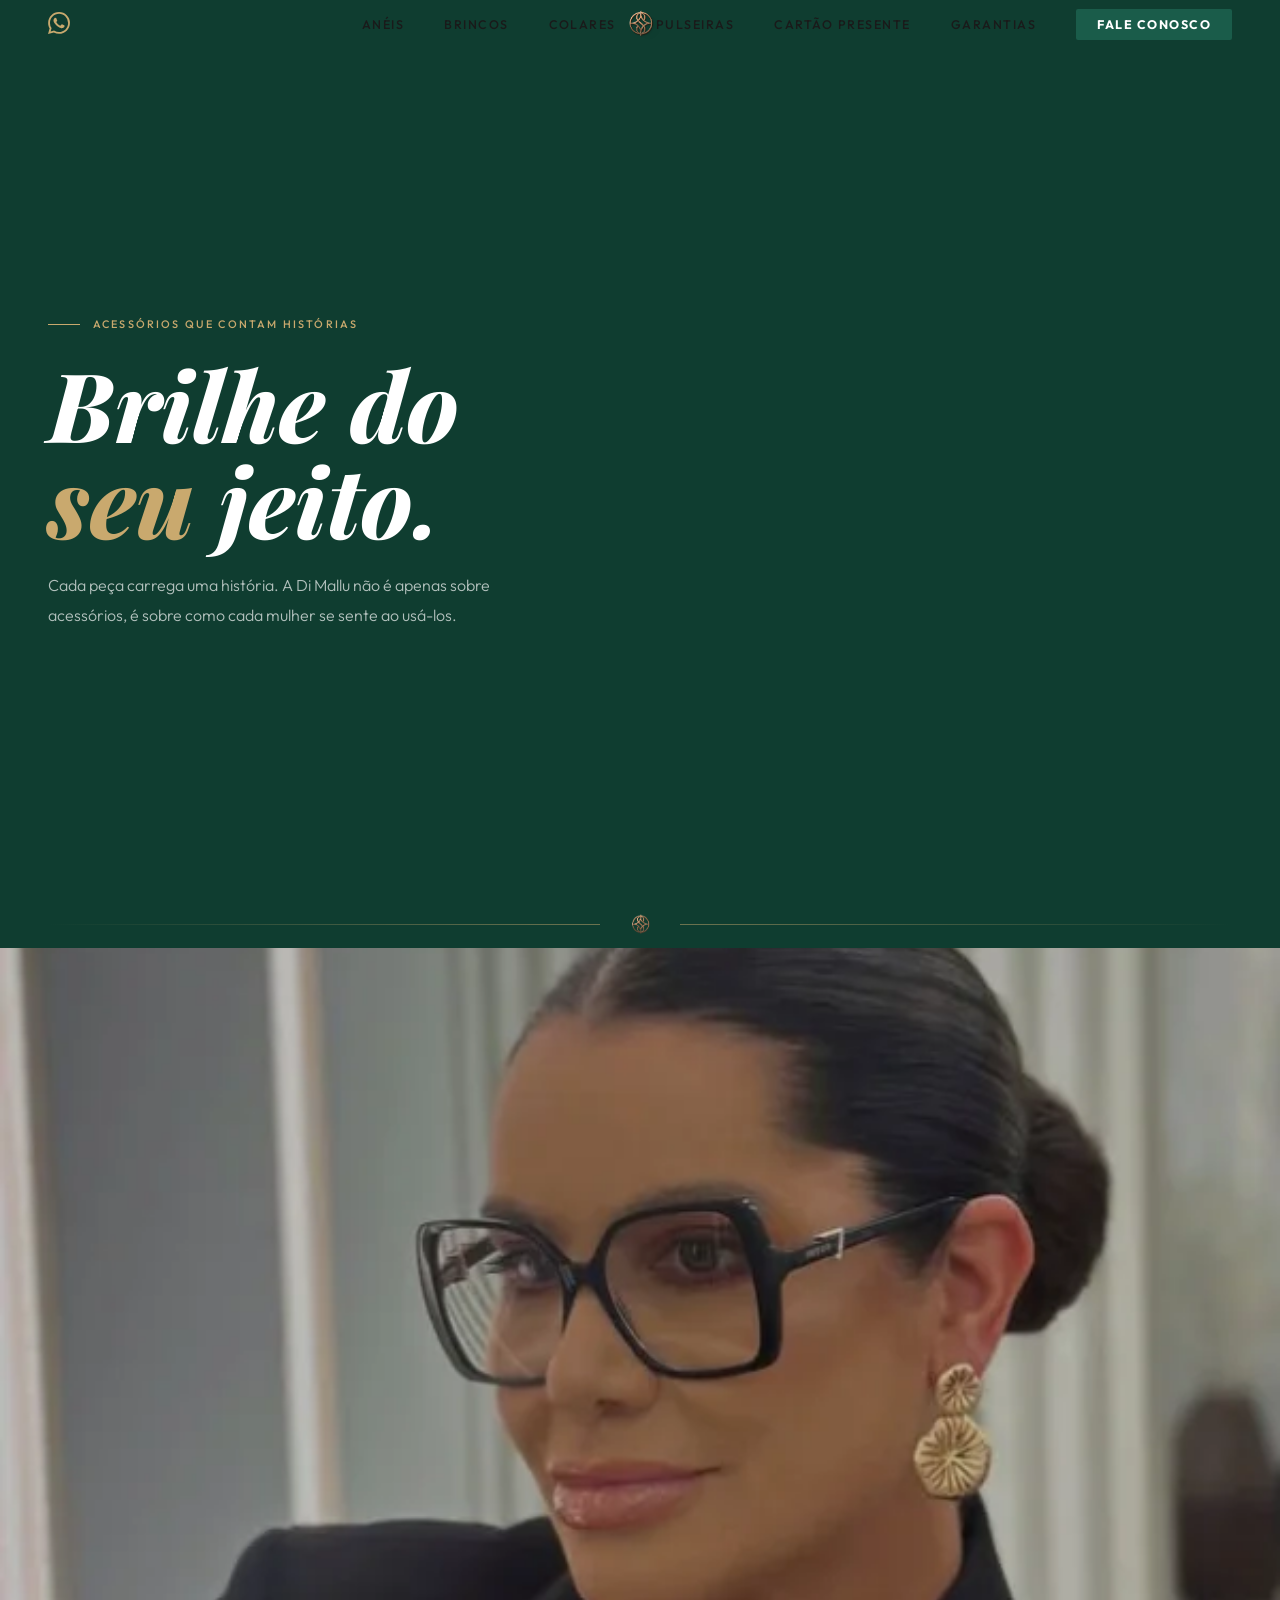
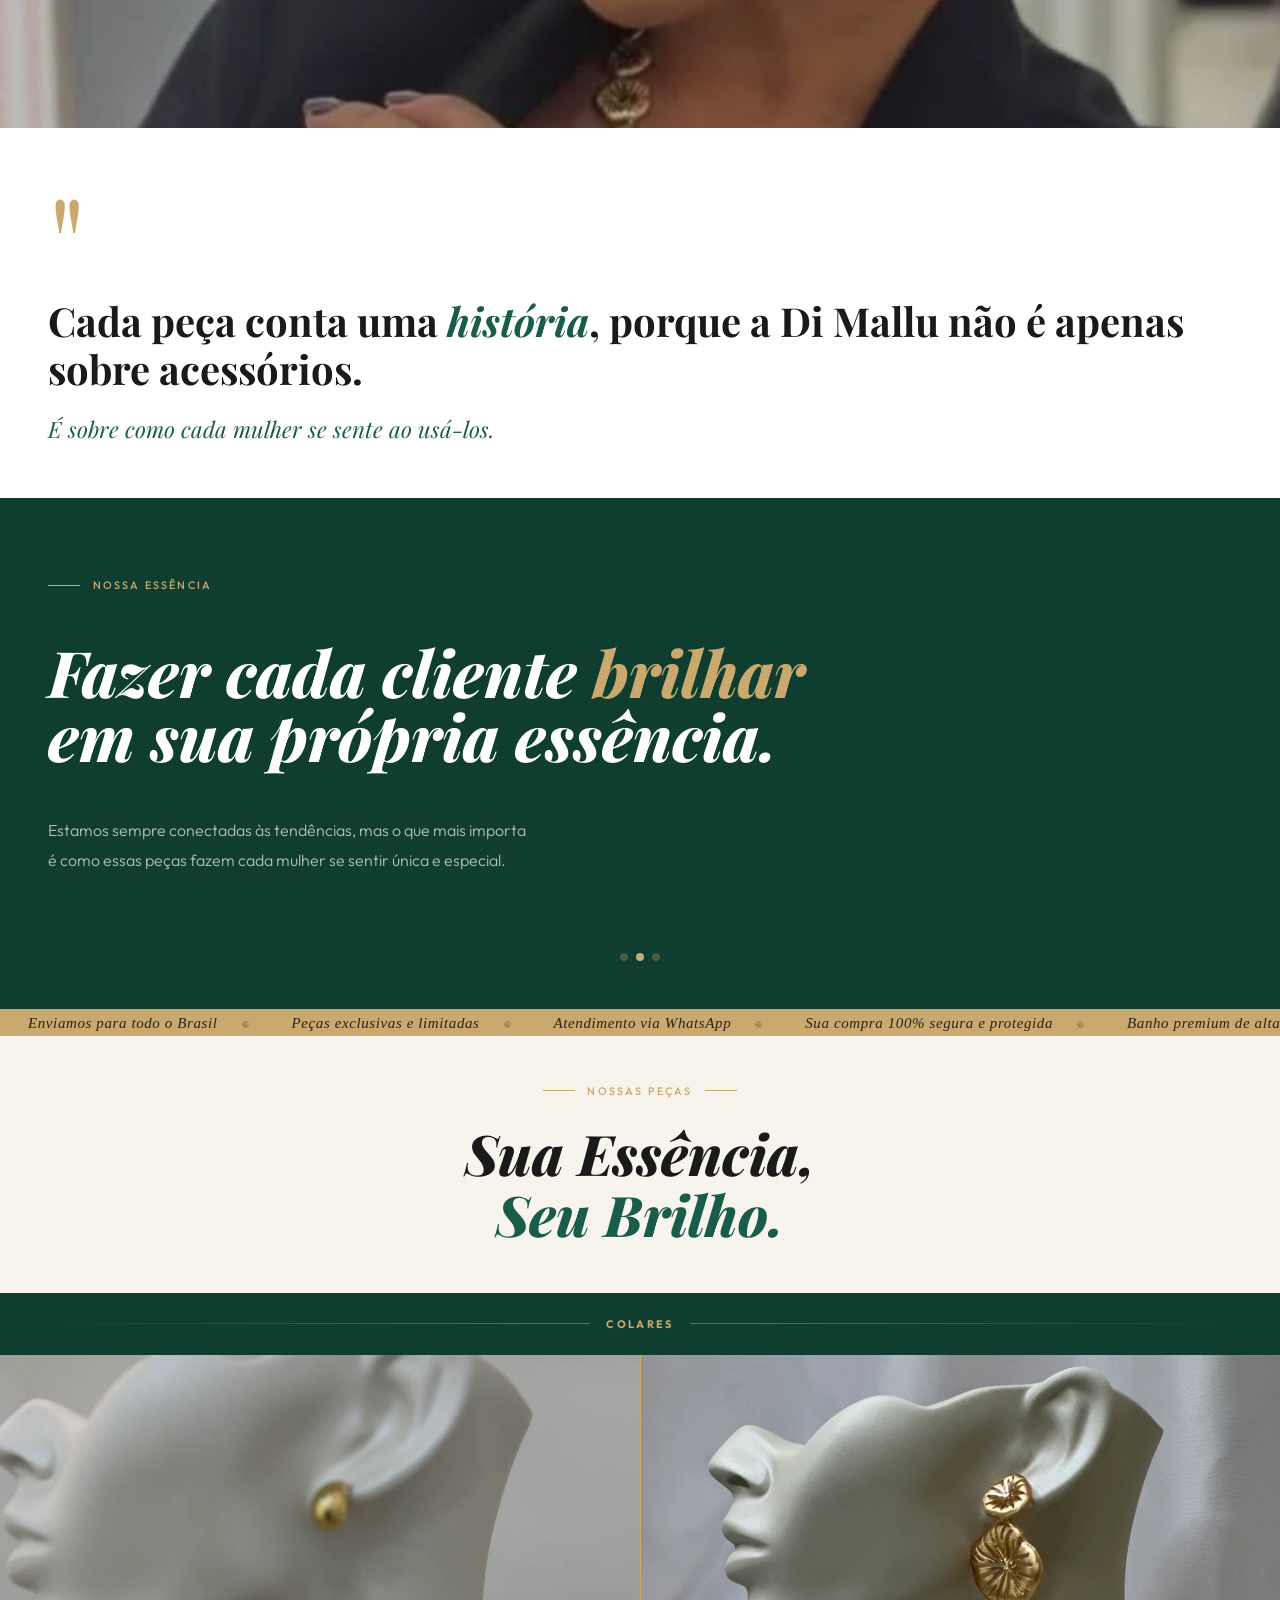
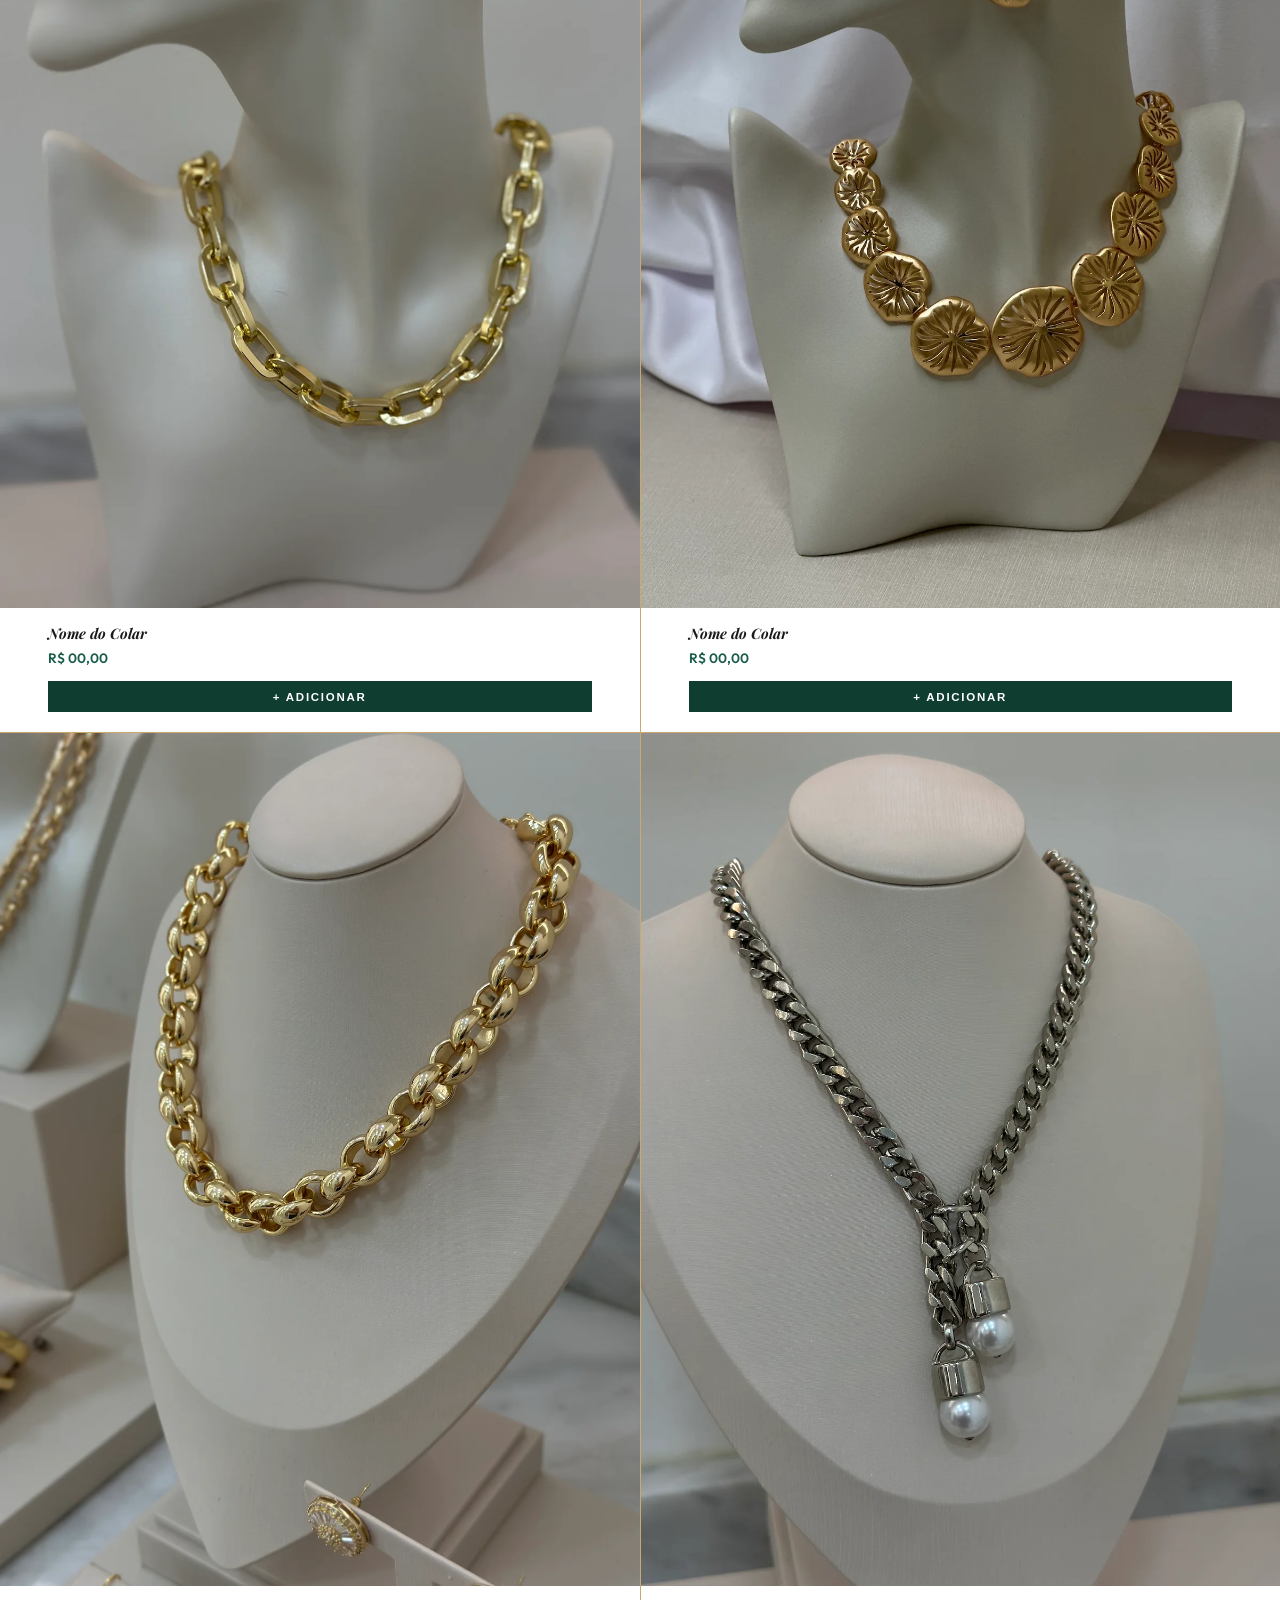
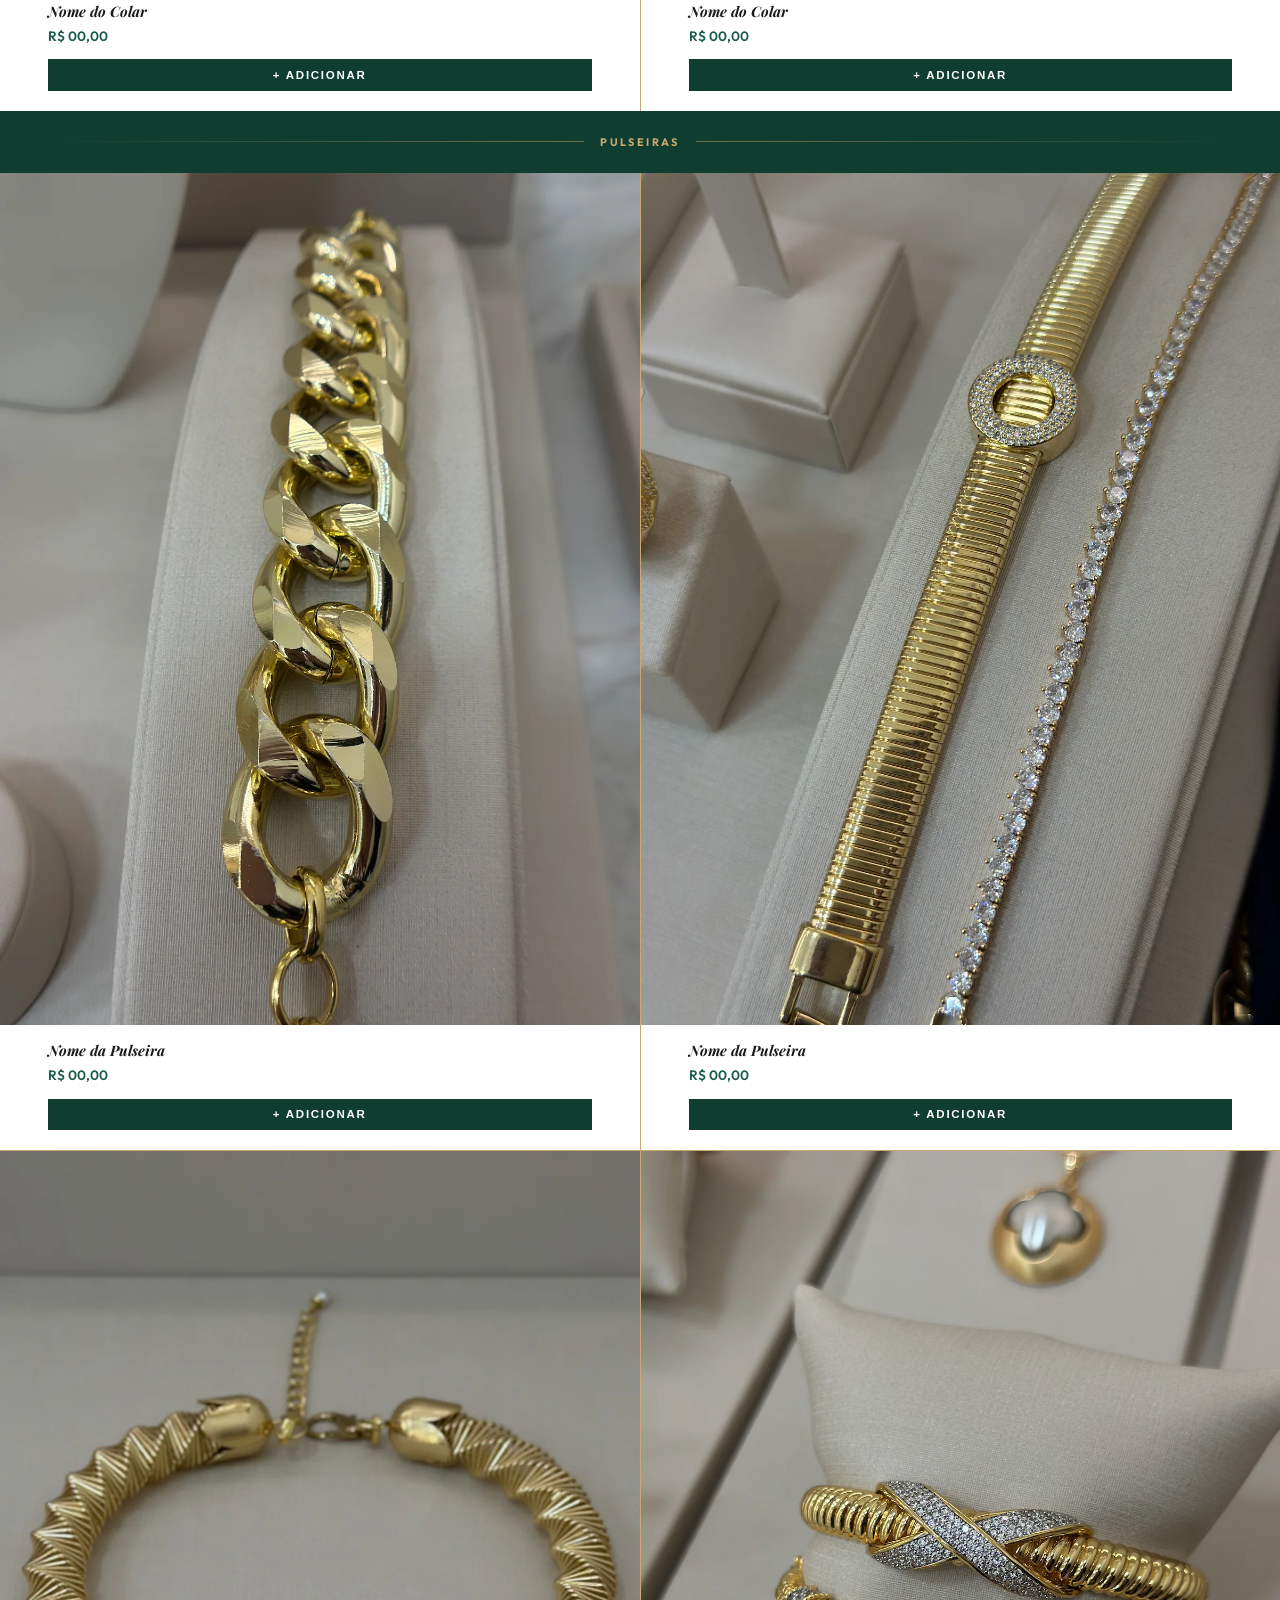
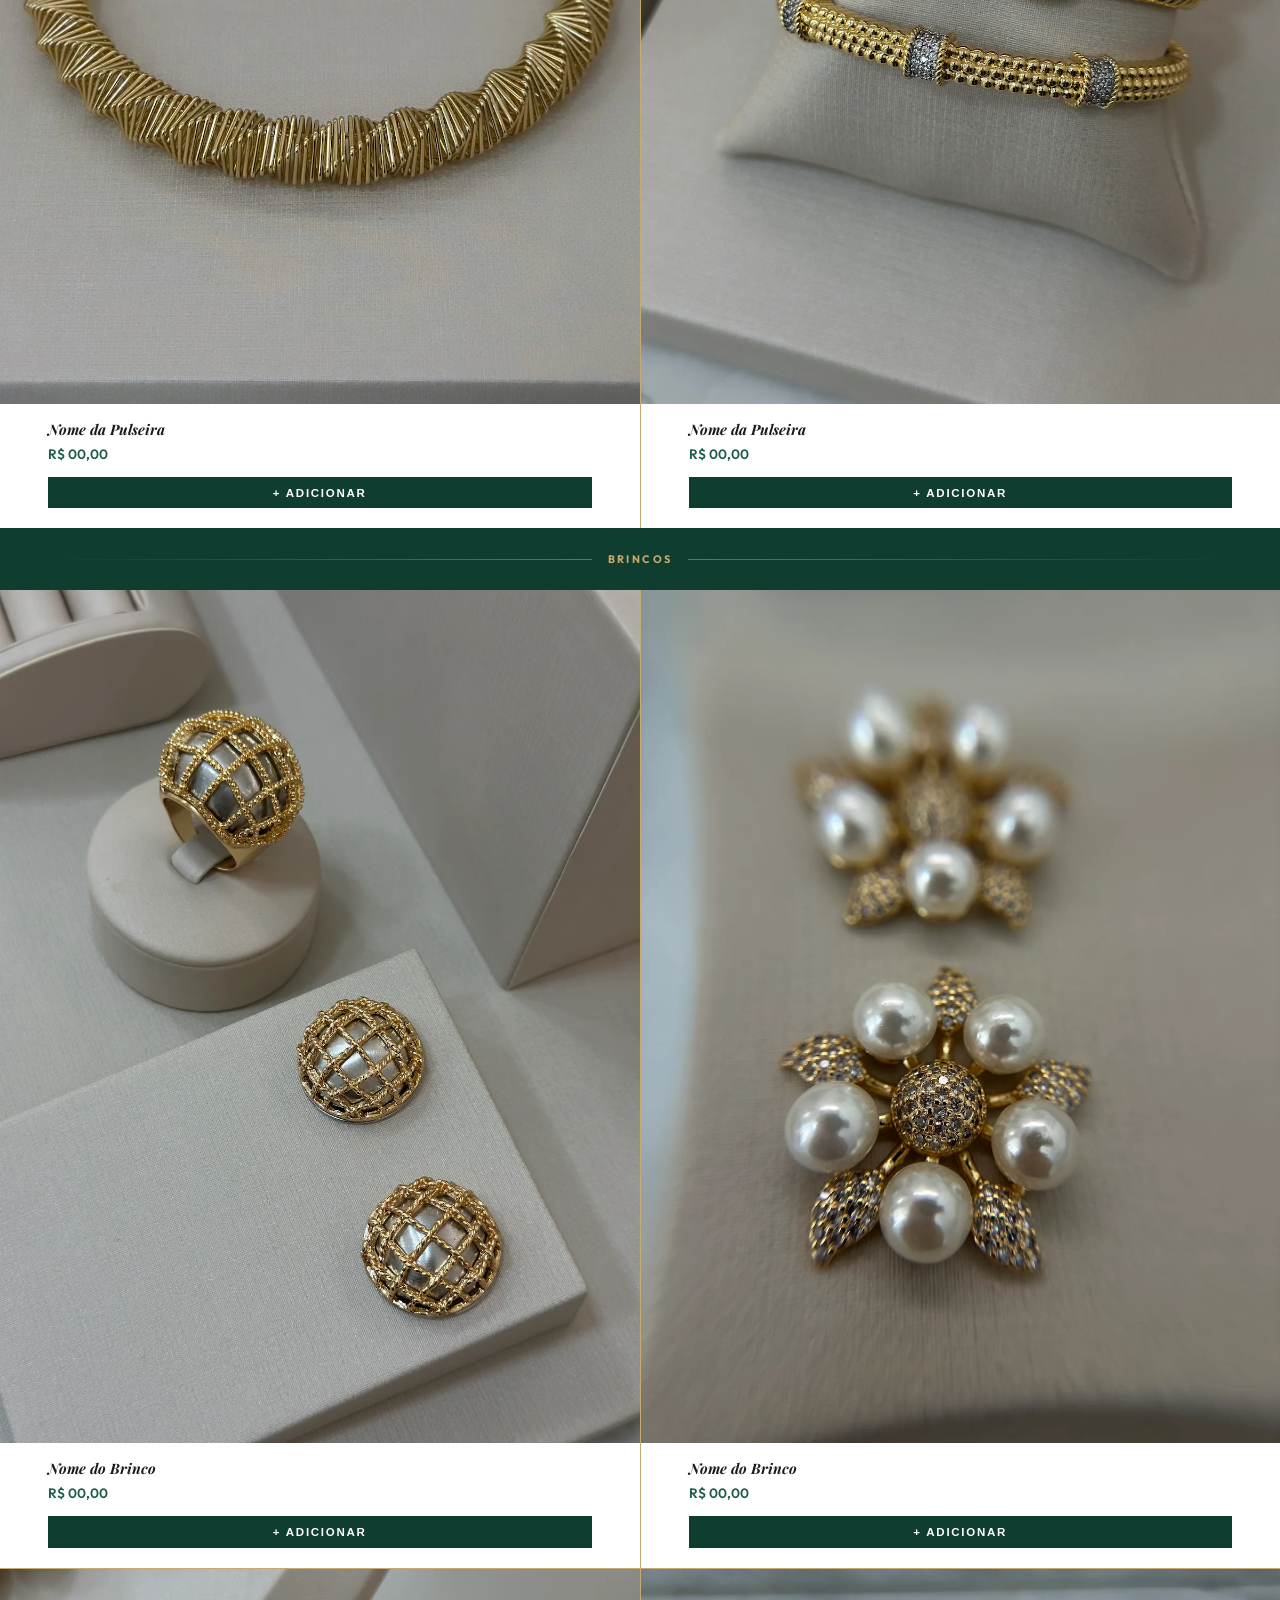
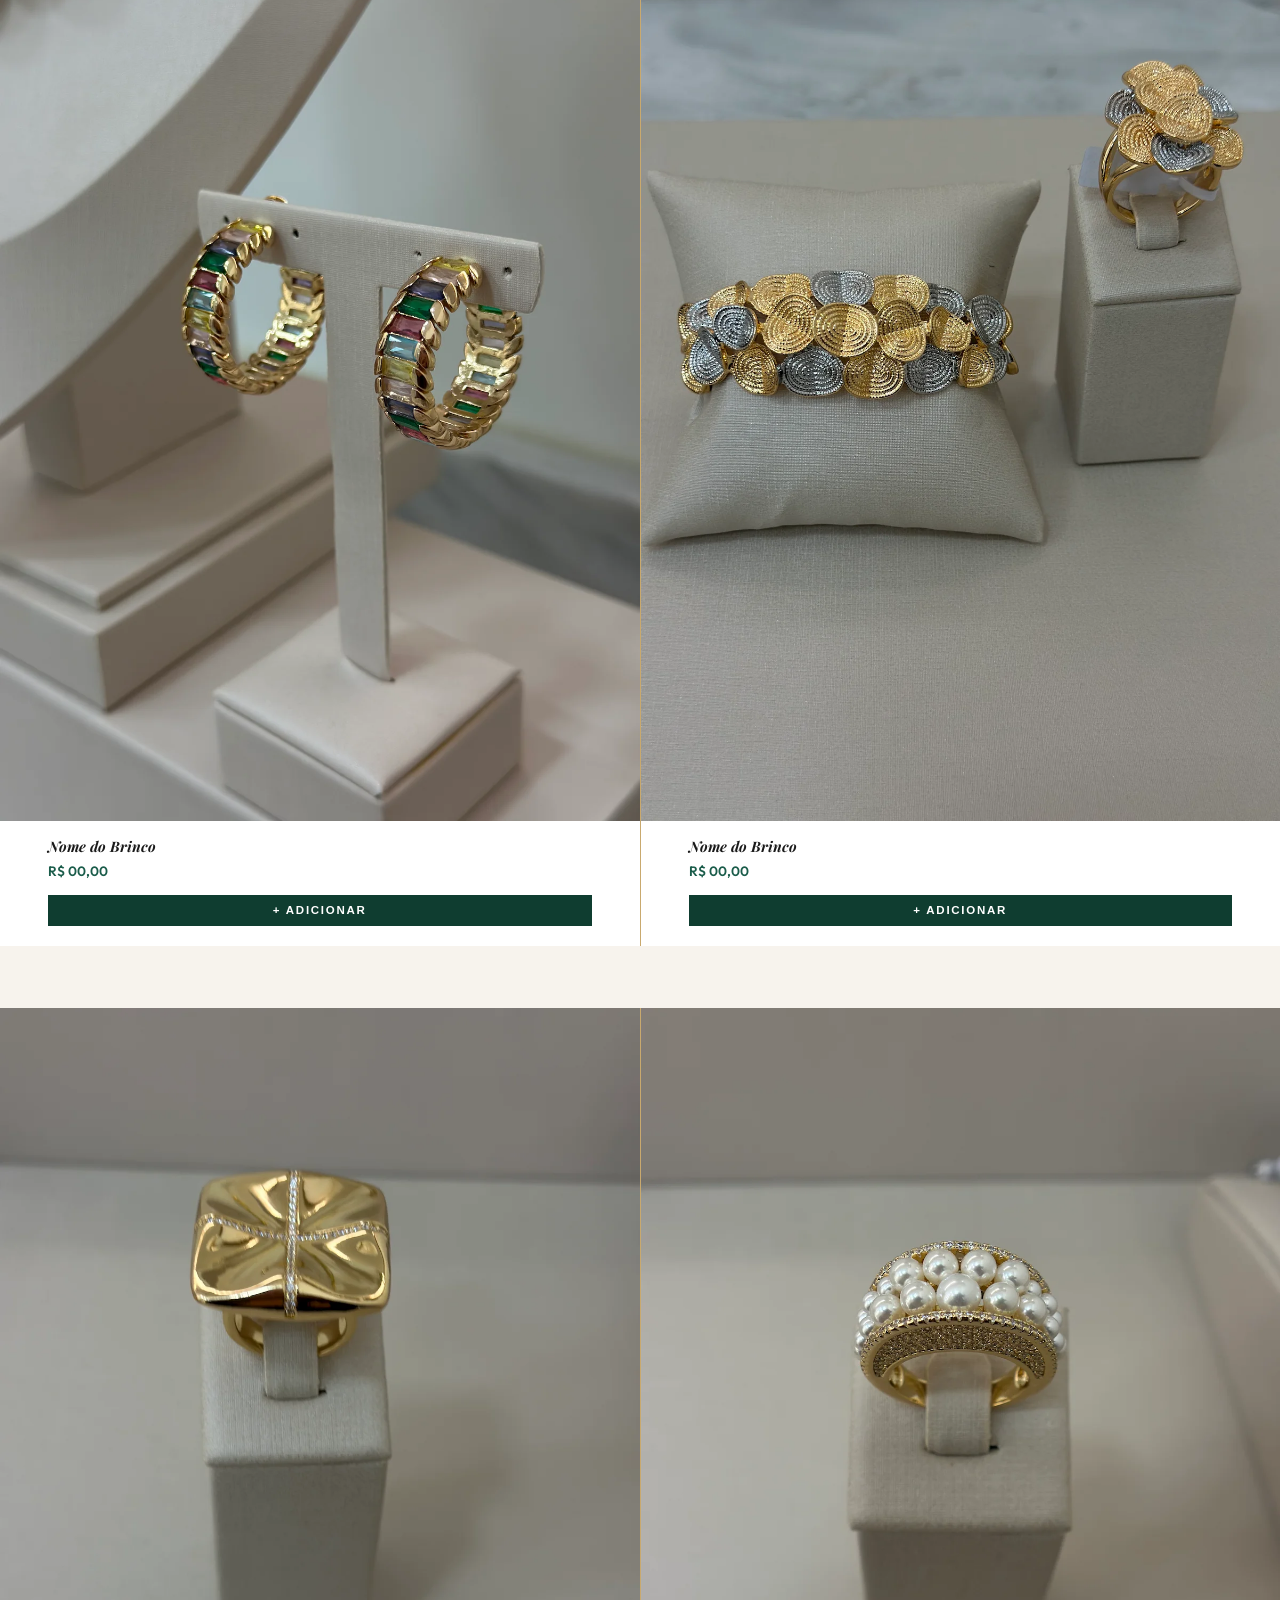
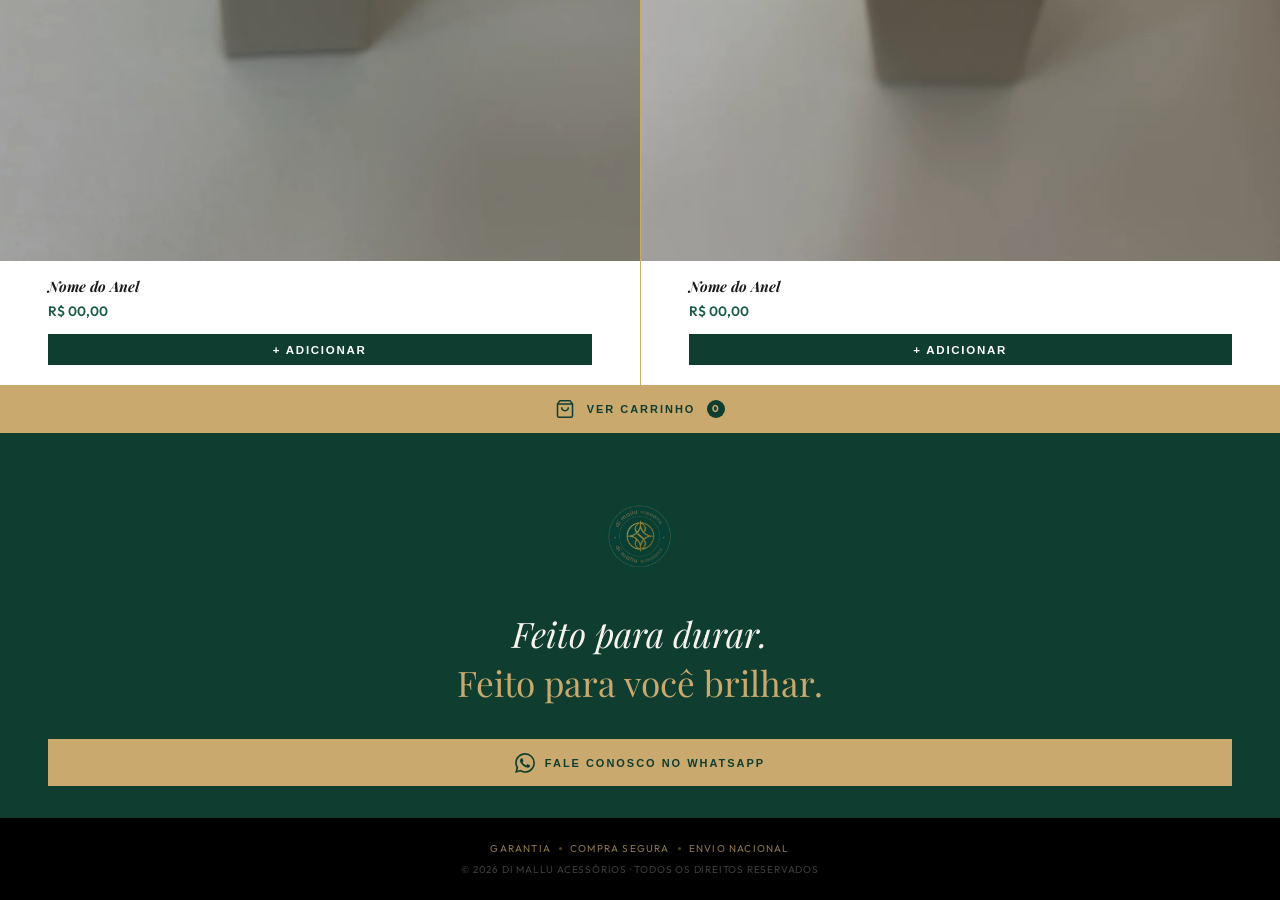
==== commit 629e4d9d: "finalizando layout e add readme" ====
--- a/index.html
+++ b/index.html
@@ -90,10 +90,10 @@
 
     <!-- DIVISOR — LINHA COM SÍMBOLO -->
      <div class="divisor-sessao" aria-hidden="true" id="divisor-sessao" style="position:relative; overflow:hidden;">
-       <div class="divisor-linha"></div>
-       <img src="./ARQUIVOS/simbolo-logo.png" alt="" class="divisor-simbolo"/>
-       <div class="divisor-linha"></div>
-     </div>
+      <div class="divisor-linha div-esq"></div>
+      <img src="./ARQUIVOS/simbolo-logo.png" alt="" class="divisor-simbolo"/>
+      <div class="divisor-linha div-dir"></div>
+    </div>
 
 
     <!-- ==========================================
@@ -200,9 +200,9 @@
   <!-- COLARES -->
   <div class="produtos-categoria reveal d1">
     <div class="categoria-label">
-      <div class="divisor-linha"></div>
+      <div class="divisor-linha left"></div>
       <span>Colares</span>
-      <div class="divisor-linha"></div>
+      <div class="divisor-linha right"></div>
     </div>
   </div>
   <div class="produtos-grid">
@@ -243,9 +243,9 @@
   <!-- PULSEIRAS -->
   <div class="produtos-categoria reveal">
     <div class="categoria-label">
-      <div class="divisor-linha"></div>
+      <div class="divisor-linha left"></div>
       <span>Pulseiras</span>
-      <div class="divisor-linha"></div>
+      <div class="divisor-linha right"></div>
     </div>
   </div>
   <div class="produtos-grid">
@@ -285,11 +285,11 @@
 
   <!-- BRINCOS -->
   <div class="produtos-categoria reveal">
-    <div class="categoria-label">
-      <div class="divisor-linha"></div>
-      <span>Brincos</span>
-      <div class="divisor-linha"></div>
-    </div>
+   <div class="categoria-label">
+     <div class="divisor-linha left"></div>
+     <span>Brincos</span>
+     <div class="divisor-linha right"></div>
+   </div>
   </div>
   <div class="produtos-grid">
     <div class="produto-card reveal">
@@ -329,9 +329,9 @@
   <!-- ANÉIS -->
   <div class="produtos-categoria reveal">
     <div class="categoria-label">
-      <div class="divisor-linha"></div>
-      <span>Anéis</span>
-      <div class="divisor-linha"></div>
+      <div class="divisor-linha left"></div>
+      <span>Aneis</span>
+      <div class="divisor-linha right"></div>
     </div>
   </div>
   <div class="produtos-grid">
--- a/style.css
+++ b/style.css
@@ -417,7 +417,17 @@
   justify-content: center;
   background: var(--verde-dark);
   padding: 0 var(--px);
-  gap: 0;
+  gap: 1rem;
+}
+
+.divisor-sessao .div-esq {
+  background: linear-gradient(to right, transparent, var(--dourado));
+  opacity: 0.5;
+}
+
+.divisor-sessao .div-dir {
+  background: linear-gradient(to left, transparent, var(--dourado));
+  opacity: 0.5;
 }
 
 .divisor-linha {
@@ -453,16 +463,6 @@
 @keyframes float-simbolo {
   0%, 100% { transform: translateY(0); }
   50%       { transform: translateY(-6px); }
-}
-
-/* PARTÍCULA */
-.div-particula {
-  position: absolute;
-  width: 3px;
-  height: 3px;
-  background: var(--dourado);
-  border-radius: 50%;
-  pointer-events: none;
 }
 
 
@@ -696,8 +696,8 @@
 
 /* LABEL DE CATEGORIA */
 .produtos-categoria {
-  padding: 0 var(--px);
-  margin: 3rem 0 1.5rem;
+  padding: 1.5rem var(--px) 1.5rem;
+  background: var(--verde-dark);
 }
 
 .categoria-label {
@@ -707,20 +707,27 @@
 }
 
 .categoria-label span {
-  font-size: 0.72rem;
+  font-size: 0.68rem;
   font-weight: 700;
-  letter-spacing: 0.2em;
+  letter-spacing: 0.22em;
   text-transform: uppercase;
-  color: var(--verde);
+  color: var(--dourado);
   white-space: nowrap;
 }
 
 .categoria-label .divisor-linha {
   flex: 1;
   height: 1px;
-  background: var(--dourado);
-  opacity: 0.4;
+  opacity: 0.5;
   transform: scaleX(1);
+}
+
+.categoria-label .divisor-linha.left {
+  background: linear-gradient(to right, transparent, var(--dourado));
+}
+
+.categoria-label .divisor-linha.right {
+  background: linear-gradient(to left, transparent, var(--dourado));
 }
 
 /* GRID */
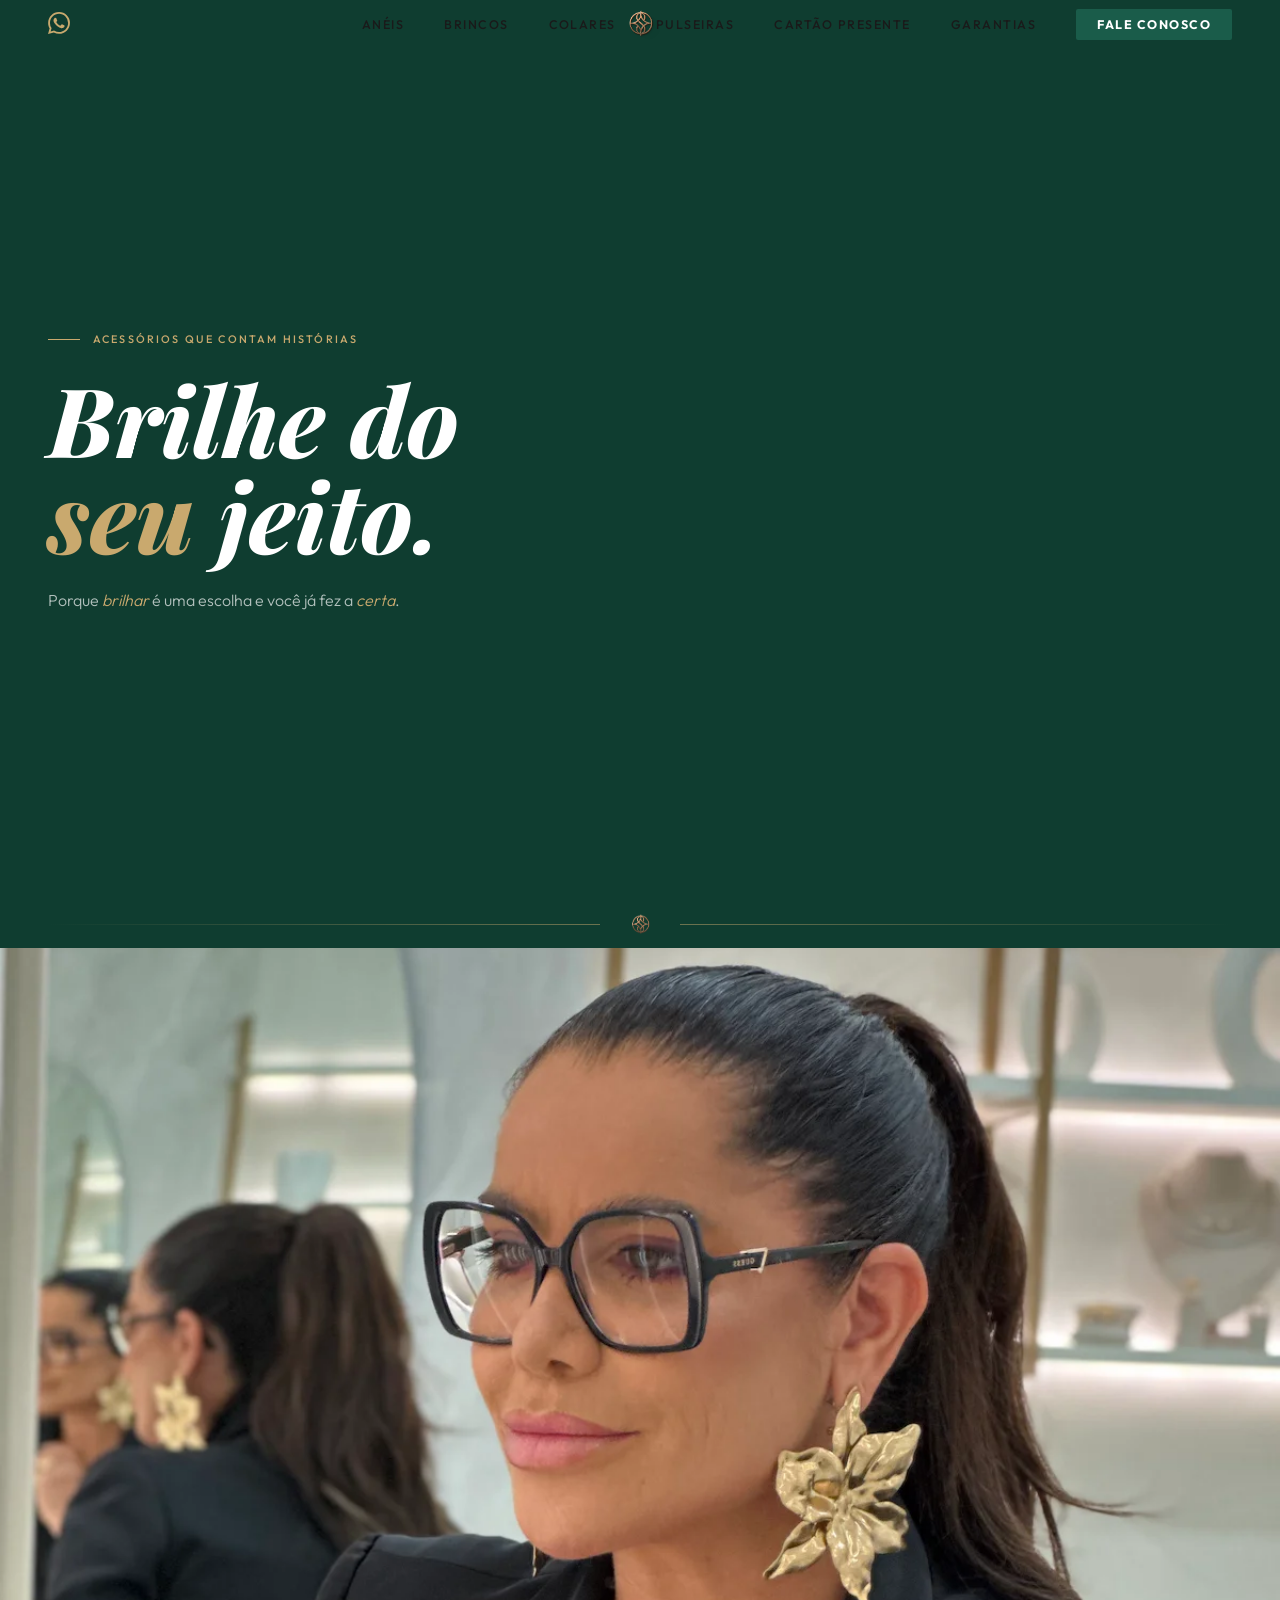
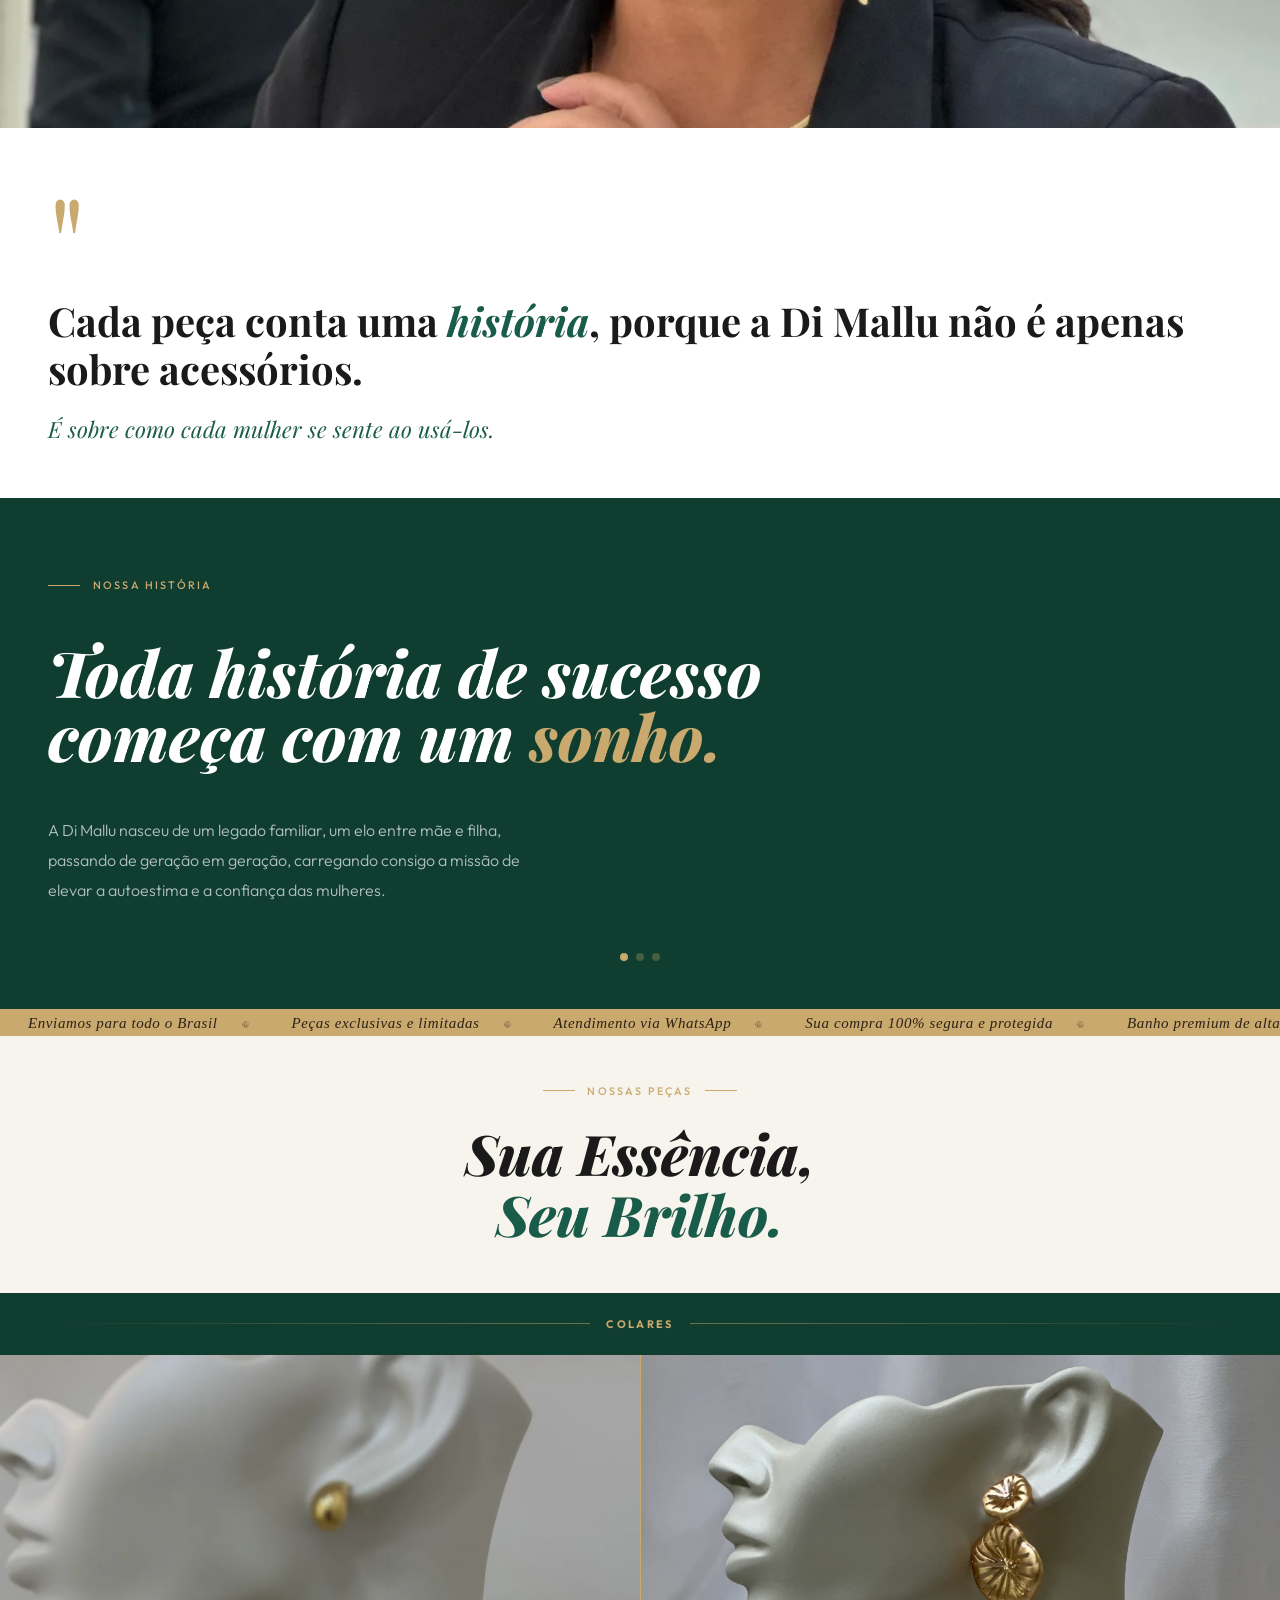
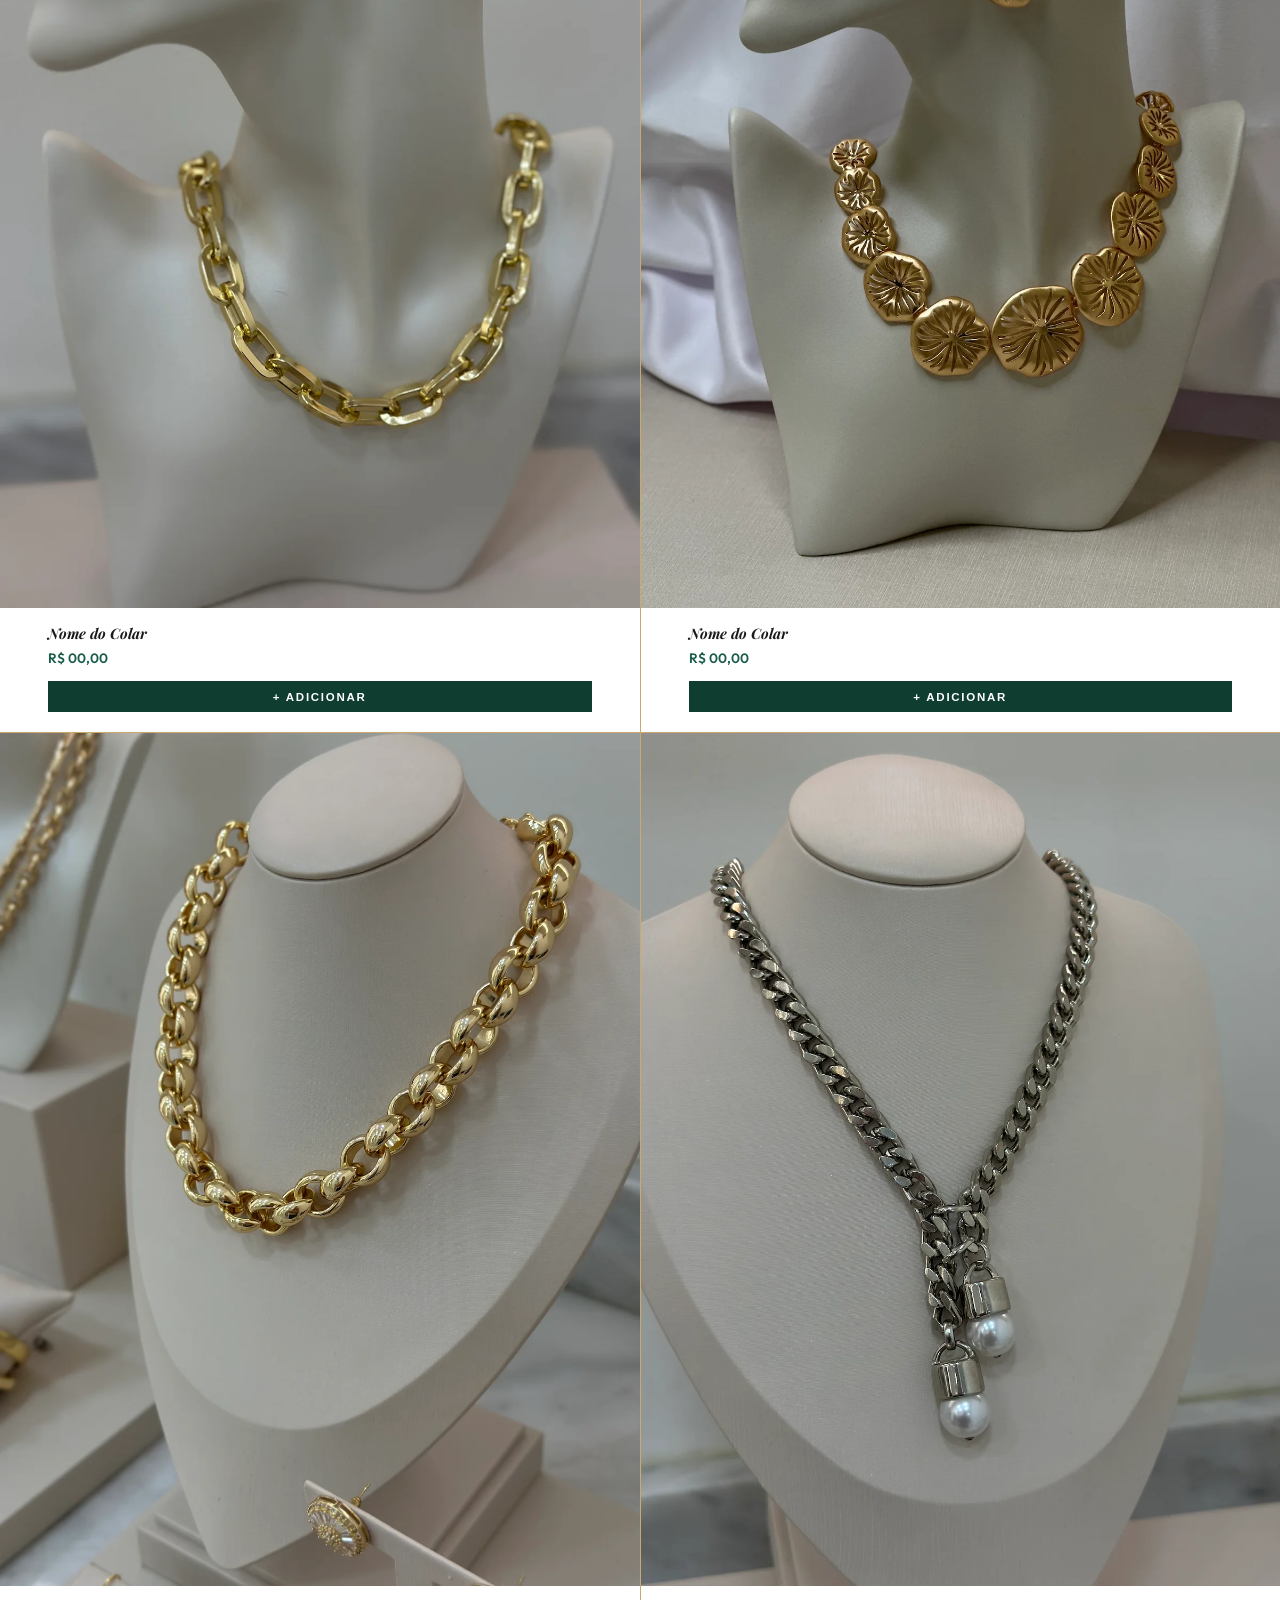
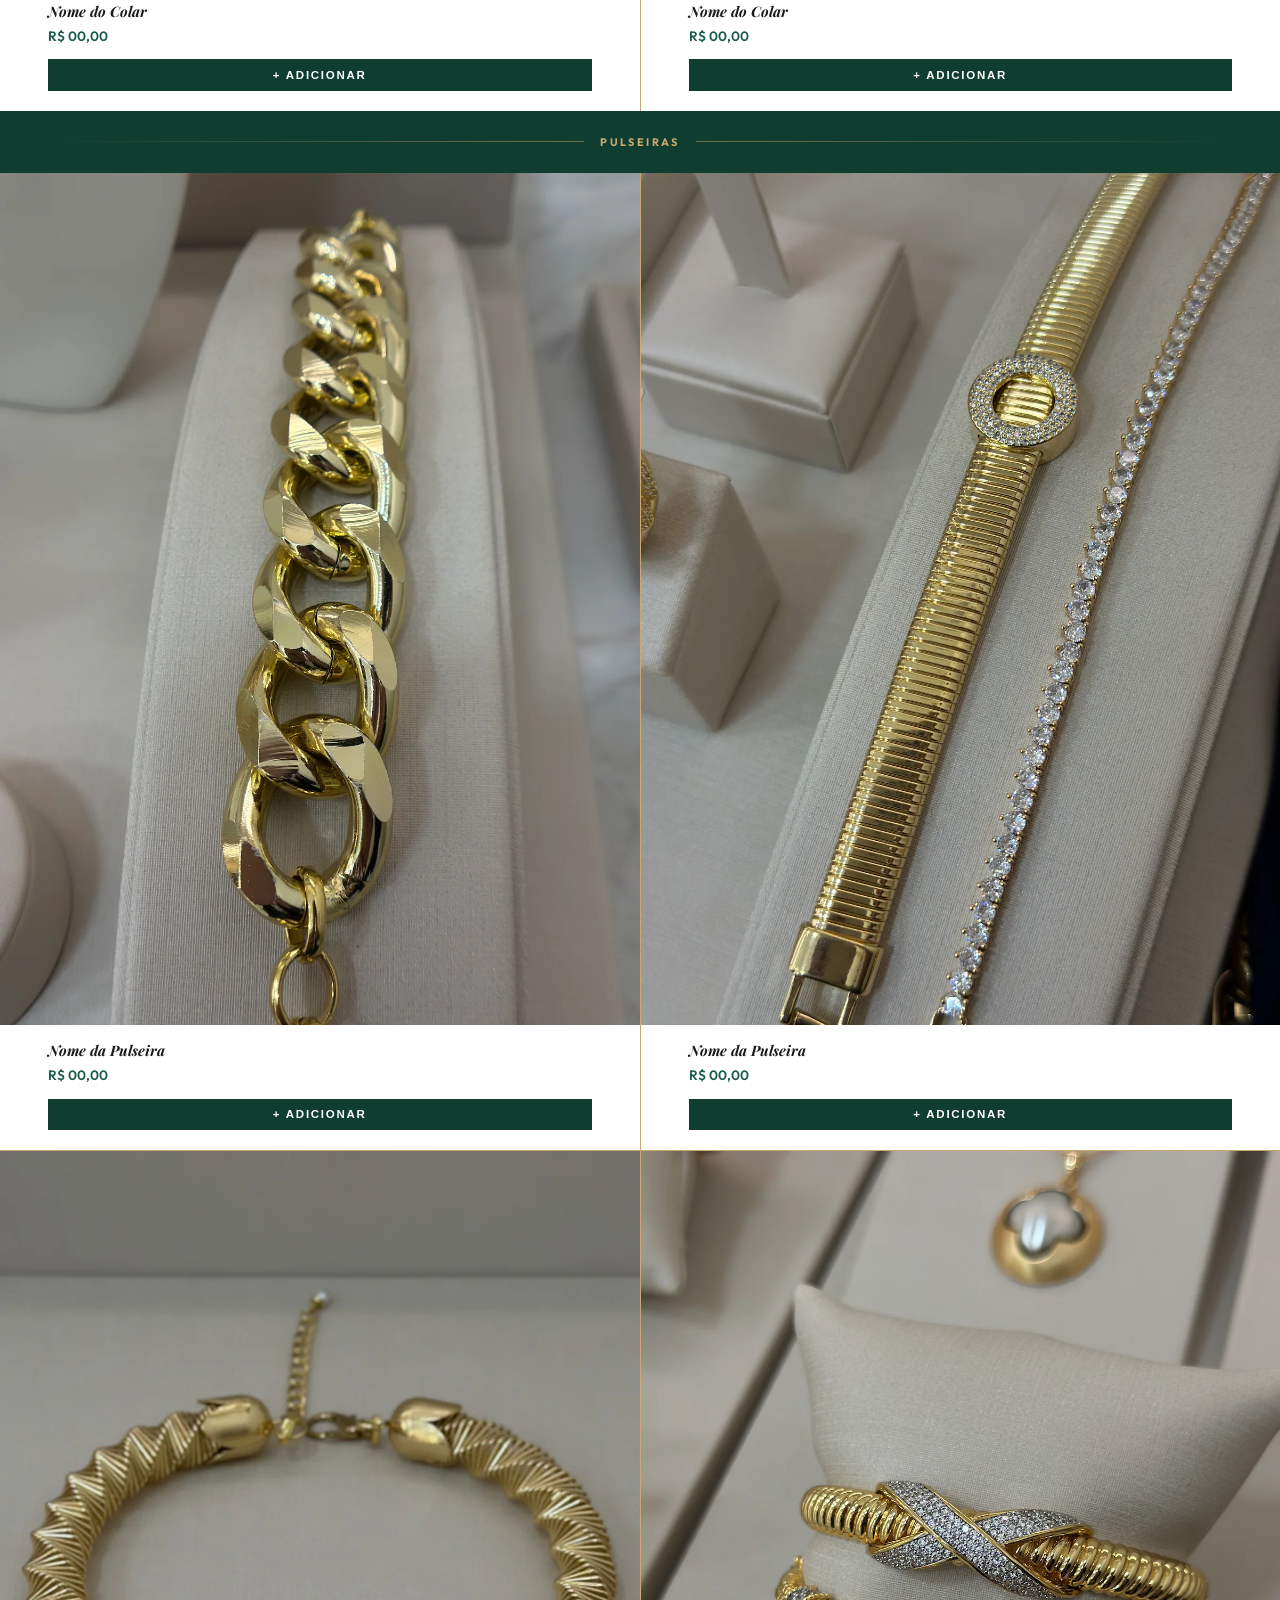
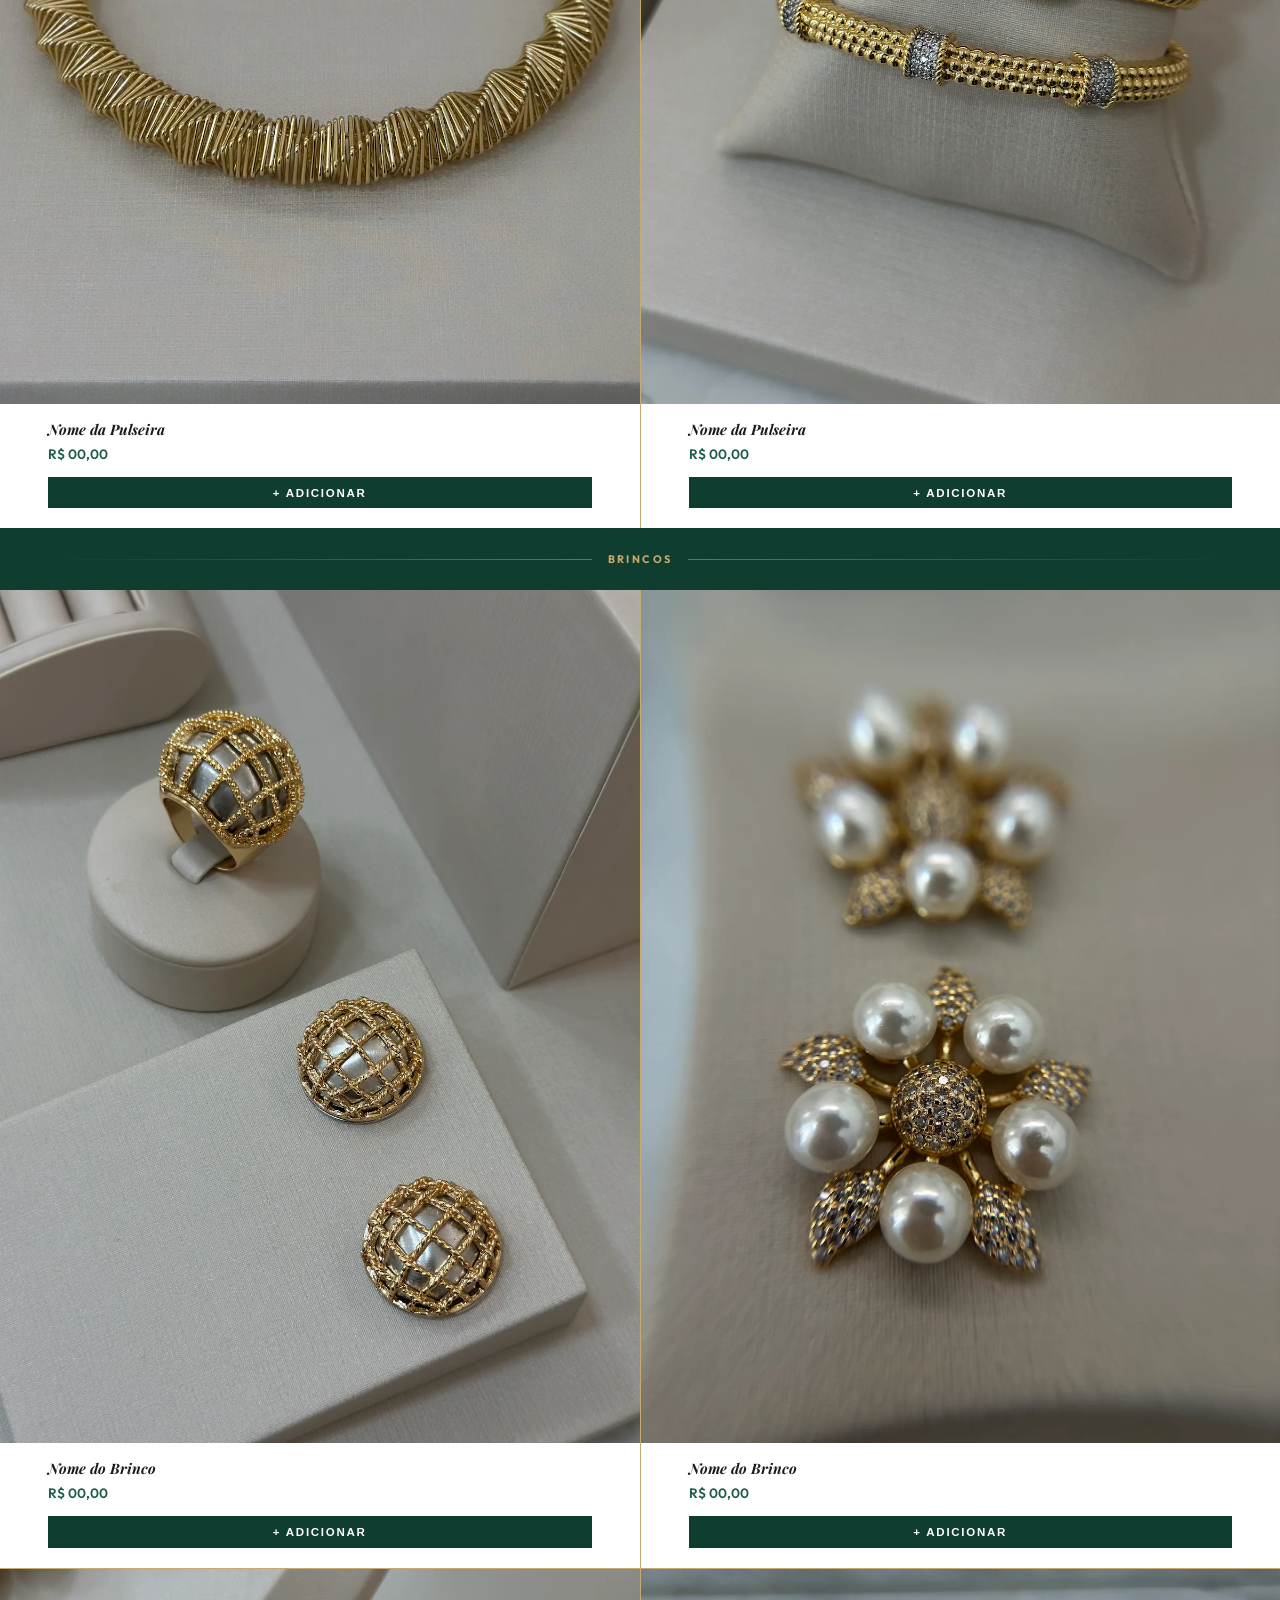
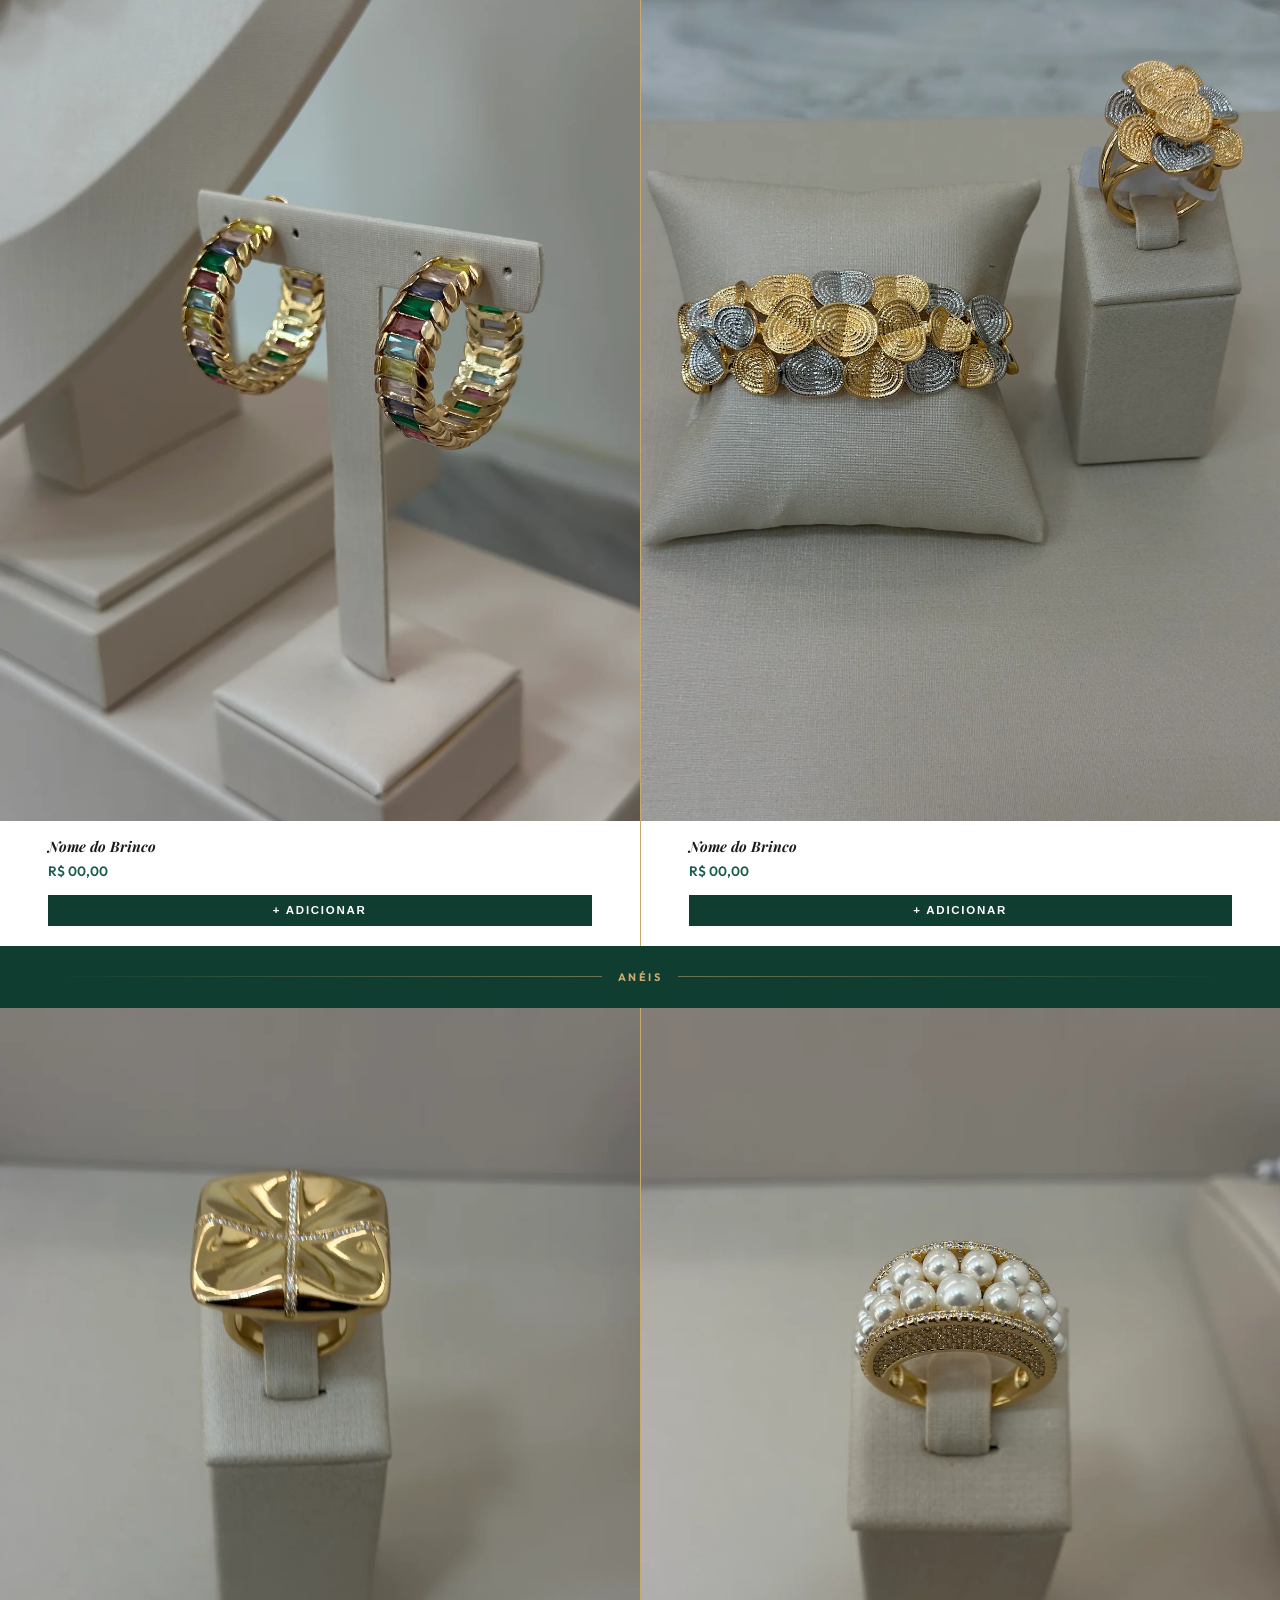
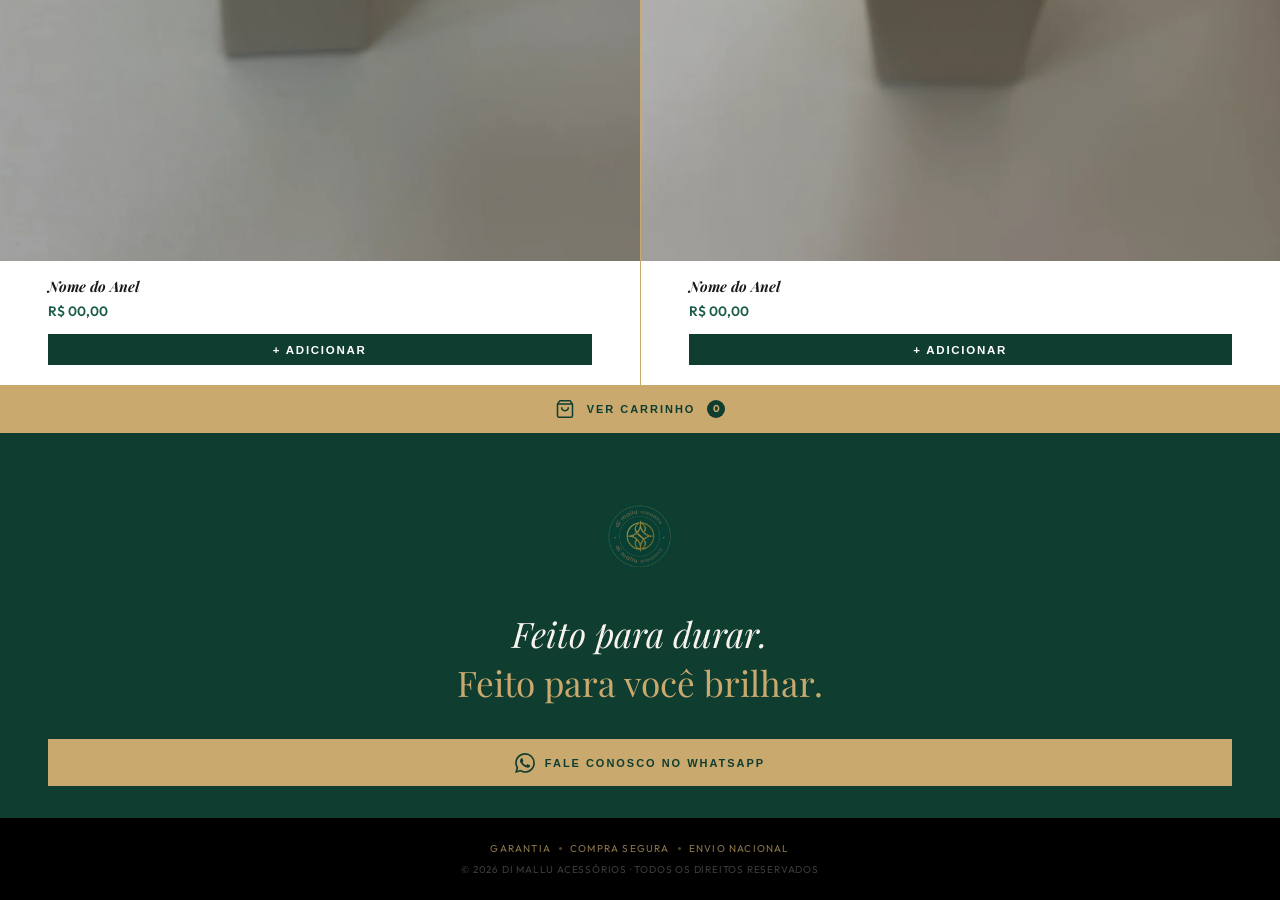
==== commit c2ce8dc2: "ajustanto menu e sessao 1" ====
--- a/index.html
+++ b/index.html
@@ -32,21 +32,23 @@
          ========================================== -->
     <nav id="navbar">
 
-      <!-- MENU HAMBURGUER — ESQUERDA -->
+      <!-- HAMBURGUER — ESQUERDA -->
       <button class="nav-hamburger" id="hamburger" aria-label="Abrir menu">
         <span></span>
         <span></span>
         <span></span>
       </button>
 
-      <!-- LOGO GIRANDO — CENTRO -->
+      <!-- LOGO — CENTRO -->
       <a href="#" class="nav-logo" aria-label="Di Mallu — página inicial">
         <img src="./ARQUIVOS/simbolo-logo.png" alt="Símbolo Di Mallu" class="nav-simbolo"/>
       </a>
 
       <!-- WHATSAPP — DIREITA -->
       <a href="#" class="nav-wpp" target="_blank" rel="noopener noreferrer" aria-label="Falar no WhatsApp">
-        <svg width="22" height="22" viewBox="0 0 24 24" fill="currentColor" aria-hidden="true"><path d="M17.472 14.382c-.297-.149-1.758-.867-2.03-.967-.273-.099-.471-.148-.67.15-.197.297-.767.966-.94 1.164-.173.199-.347.223-.644.075-.297-.15-1.255-.463-2.39-1.475-.883-.788-1.48-1.761-1.653-2.059-.173-.297-.018-.458.13-.606.134-.133.298-.347.446-.52.149-.174.198-.298.298-.497.099-.198.05-.371-.025-.52-.075-.149-.669-1.612-.916-2.207-.242-.579-.487-.5-.669-.51-.173-.008-.371-.01-.57-.01-.198 0-.52.074-.792.372-.272.297-1.04 1.016-1.04 2.479 0 1.462 1.065 2.875 1.213 3.074.149.198 2.096 3.2 5.077 4.487.709.306 1.262.489 1.694.625.712.227 1.36.195 1.871.118.571-.085 1.758-.719 2.006-1.413.248-.694.248-1.289.173-1.413-.074-.124-.272-.198-.57-.347m-5.421 7.403h-.004a9.87 9.87 0 01-5.031-1.378l-.361-.214-3.741.982.998-3.648-.235-.374a9.86 9.86 0 01-1.51-5.26c.001-5.45 4.436-9.884 9.888-9.884 2.64 0 5.122 1.03 6.988 2.898a9.825 9.825 0 012.893 6.994c-.003 5.45-4.437 9.884-9.885 9.884m8.413-18.297A11.815 11.815 0 0012.05 0C5.495 0 .16 5.335.157 11.892c0 2.096.547 4.142 1.588 5.945L.057 24l6.305-1.654a11.882 11.882 0 005.683 1.448h.005c6.554 0 11.89-5.335 11.893-11.893a11.821 11.821 0 00-3.48-8.413z"/></svg>
+        <svg width="22" height="22" viewBox="0 0 24 24" fill="currentColor" aria-hidden="true">
+          <path d="M17.472 14.382c-.297-.149-1.758-.867-2.03-.967-.273-.099-.471-.148-.67.15-.197.297-.767.966-.94 1.164-.173.199-.347.223-.644.075-.297-.15-1.255-.463-2.39-1.475-.883-.788-1.48-1.761-1.653-2.059-.173-.297-.018-.458.13-.606.134-.133.298-.347.446-.52.149-.174.198-.298.298-.497.099-.198.05-.371-.025-.52-.075-.149-.669-1.612-.916-2.207-.242-.579-.487-.5-.669-.51-.173-.008-.371-.01-.57-.01-.198 0-.52.074-.792.372-.272.297-1.04 1.016-1.04 2.479 0 1.462 1.065 2.875 1.213 3.074.149.198 2.096 3.2 5.077 4.487.709.306 1.262.489 1.694.625.712.227 1.36.195 1.871.118.571-.085 1.758-.719 2.006-1.413.248-.694.248-1.289.173-1.413-.074-.124-.272-.198-.57-.347m-5.421 7.403h-.004a9.87 9.87 0 01-5.031-1.378l-.361-.214-3.741.982.998-3.648-.235-.374a9.86 9.86 0 01-1.51-5.26c.001-5.45 4.436-9.884 9.888-9.884 2.64 0 5.122 1.03 6.988 2.898a9.825 9.825 0 012.893 6.994c-.003 5.45-4.437 9.884-9.885 9.884m8.413-18.297A11.815 11.815 0 0012.05 0C5.495 0 .16 5.335.157 11.892c0 2.096.547 4.142 1.588 5.945L.057 24l6.305-1.654a11.882 11.882 0 005.683 1.448h.005c6.554 0 11.89-5.335 11.893-11.893a11.821 11.821 0 00-3.48-8.413z"/>
+        </svg>
       </a>
 
       <!-- LINKS -->
@@ -55,7 +57,7 @@
         <li><a href="#brincos"   class="nav-item">Brincos</a></li>
         <li><a href="#colares"   class="nav-item">Colares</a></li>
         <li><a href="#pulseiras" class="nav-item">Pulseiras</a></li>
-        <li><a href="#presente" class="nav-item">Cartão presente</a></li>
+        <li><a href="#presente"  class="nav-item">Cartão presente</a></li>
         <li><a href="#garantia"  class="nav-item">Garantias</a></li>
         <li><a href="#cta-final" class="nav-item nav-cta">Fale conosco</a></li>
       </ul>
@@ -68,7 +70,6 @@
          ========================================== -->
     <section id="hero">
 
-      <!-- CONTEÚDO -->
       <div class="hero-content">
 
         <div class="eyebrow reveal">
@@ -77,19 +78,27 @@
         </div>
 
         <h1 class="hero-title reveal d1">
-          Brilhe do<br/><em>seu</em> jeito.
+          Brilh<span class="letra-brilho">e
+            <svg class="star-grande" viewBox="0 0 18 18" fill="none">
+              <path d="M9 0L10 7.5L17 9L10 10.5L9 18L8 10.5L1 9L8 7.5Z" fill="white" opacity="0.9"/>
+              <path d="M9 0L10 7.5L17 9L10 10.5L9 18L8 10.5L1 9L8 7.5Z" fill="#C9A96E" opacity="0.5"/>
+            </svg>
+            <svg class="star-pequena" viewBox="0 0 18 18" fill="none">
+              <path d="M9 0L10 7.5L17 9L10 10.5L9 18L8 10.5L1 9L8 7.5Z" fill="#C9A96E"/>
+            </svg>
+          </span> do<br/><em>seu</em> jeito.
         </h1>
 
         <p class="hero-sub reveal d2">
-          Cada peça carrega uma história. A Di Mallu não é apenas sobre acessórios, é sobre como cada mulher se sente ao usá-los.
+          Porque <em>brilhar</em> é uma escolha e você já fez a <em>certa</em>.
         </p>
 
       </div>
-      
+
     </section>
 
     <!-- DIVISOR — LINHA COM SÍMBOLO -->
-     <div class="divisor-sessao" aria-hidden="true" id="divisor-sessao" style="position:relative; overflow:hidden;">
+    <div class="divisor-sessao" id="divisor-sessao" aria-hidden="true">
       <div class="divisor-linha div-esq"></div>
       <img src="./ARQUIVOS/simbolo-logo.png" alt="" class="divisor-simbolo"/>
       <div class="divisor-linha div-dir"></div>
@@ -99,293 +108,302 @@
     <!-- ==========================================
          SESSÃO 2 — FRASE & FOTO
          ========================================== -->
-<section id="frase-foto">
-
-  <!-- SLIDESHOW -->
-  <div class="frase-foto-img" id="slideshow">
-    <div class="slide ativo" style="background-image: url('./ARQUIVOS/malu1.webp')"></div>
-    <div class="slide"       style="background-image: url('./ARQUIVOS/malu2.webp')"></div>
-    <div class="slide"       style="background-image: url('./ARQUIVOS/malu3.webp')"></div>
-    <div class="slide"       style="background-image: url('./ARQUIVOS/malu4.webp')"></div>
-    <div class="slide"       style="background-image: url('./ARQUIVOS/malu5.webp')"></div>
-  </div>
-
-  <!-- FRASE -->
-  <div class="frase-foto-texto">
-    <div class="frase-aspas reveal">"</div>
-    <h2 class="frase-titulo reveal d1">
-      Cada peça conta uma <em>história</em>, porque a Di Mallu não é apenas sobre acessórios.
-    </h2>
-    <p class="frase-sub reveal d2">
-      <em>É sobre como cada mulher se sente ao usá-los.</em>
-    </p>
-  </div>
-
-</section>
-
-
-<!-- ==========================================
-     SESSÃO 3 — HISTÓRIA DA MARCA
-     ========================================== -->
-<section id="historia">
-
-  <div class="historia-track-wrap">
-
-    <div class="historia-track" id="historiaTrack">
-
-      <!-- SLIDE 1 -->
-      <div class="historia-slide">
-        <div class="eyebrow reveal">
+    <section id="frase-foto">
+
+      <!-- SLIDESHOW -->
+      <div class="frase-foto-img" id="slideshow">
+        <div class="slide ativo" style="background-image: url('./ARQUIVOS/malu1.webp')"></div>
+        <div class="slide"       style="background-image: url('./ARQUIVOS/malu2.webp')"></div>
+        <div class="slide"       style="background-image: url('./ARQUIVOS/malu3.webp')"></div>
+        <div class="slide"       style="background-image: url('./ARQUIVOS/malu4.webp')"></div>
+        <div class="slide"       style="background-image: url('./ARQUIVOS/malu5.webp')"></div>
+      </div>
+
+      <!-- FRASE -->
+      <div class="frase-foto-texto">
+        <div class="frase-aspas reveal">"</div>
+        <h2 class="frase-titulo reveal d1">
+          Cada peça conta uma <em>história</em>, porque a Di Mallu não é apenas sobre acessórios.
+        </h2>
+        <p class="frase-sub reveal d2">
+          <em>É sobre como cada mulher se sente ao usá-los.</em>
+        </p>
+      </div>
+
+    </section>
+
+
+    <!-- ==========================================
+         SESSÃO 3 — HISTÓRIA DA MARCA
+         ========================================== -->
+    <section id="historia">
+
+      <div class="historia-track-wrap">
+        <div class="historia-track" id="historiaTrack">
+
+          <!-- SLIDE 1 -->
+          <div class="historia-slide">
+            <div class="eyebrow">
+              <div class="eyebrow-line"></div>
+              <span>Nossa história</span>
+            </div>
+            <h2 class="hero-title">Toda história de sucesso<br/>começa com um <em>sonho.</em></h2>
+            <p class="hero-sub">A Di Mallu nasceu de um legado familiar, um elo entre mãe e filha, passando de geração em geração, carregando consigo a missão de elevar a autoestima e a confiança das mulheres.</p>
+          </div>
+
+          <!-- SLIDE 2 -->
+          <div class="historia-slide">
+            <div class="eyebrow">
+              <div class="eyebrow-line"></div>
+              <span>Nossa essência</span>
+            </div>
+            <h2 class="hero-title">Fazer cada cliente <em>brilhar</em><br/>em sua própria essência.</h2>
+            <p class="hero-sub">Estamos sempre conectadas às tendências, mas o que mais importa é como essas peças fazem cada mulher se sentir única e especial.</p>
+          </div>
+
+          <!-- SLIDE 3 -->
+          <div class="historia-slide">
+            <div class="eyebrow">
+              <div class="eyebrow-line"></div>
+              <span>Nosso propósito</span>
+            </div>
+            <h2 class="hero-title">Mulheres <em>confiantes,</em><br/>únicas e conectadas.</h2>
+            <p class="hero-sub">Nosso propósito é criar uma comunidade de mulheres que se sintam confiantes, únicas e conectadas à beleza que já carregam dentro de si.</p>
+          </div>
+
+        </div>
+      </div>
+
+      <!-- DOTS -->
+      <div class="historia-dots" id="historiaDots">
+        <div class="historia-dot on"></div>
+        <div class="historia-dot"></div>
+        <div class="historia-dot"></div>
+      </div>
+
+    </section>
+
+
+    <!-- ==========================================
+         SESSÃO 4 — PRODUTOS
+         ========================================== -->
+    <section id="produtos">
+
+      <!-- MARQUEE -->
+      <div class="marquee-wrap">
+        <div class="marquee-track" id="marqueeTrack"></div>
+      </div>
+
+      <!-- TÍTULO -->
+      <div class="produtos-header reveal">
+        <div class="eyebrow" style="justify-content: center;">
           <div class="eyebrow-line"></div>
-          <span>Nossa história</span>
-        </div>
-        <h2 class="hero-title">Toda história de sucesso<br/>começa com um <em>sonho.</em></h2>
-        <p class="hero-sub">A Di Mallu nasceu de um legado familiar, um elo entre mãe e filha, passando de geração em geração, carregando consigo a missão de elevar a autoestima e a confiança das mulheres.</p>
-      </div>
-
-      <!-- SLIDE 2 -->
-      <div class="historia-slide">
-        <div class="eyebrow">
+          <span>Nossas peças</span>
           <div class="eyebrow-line"></div>
-          <span>Nossa essência</span>
-        </div>
-        <h2 class="hero-title">Fazer cada cliente <em>brilhar</em><br/>em sua própria essência.</h2>
-        <p class="hero-sub">Estamos sempre conectadas às tendências, mas o que mais importa é como essas peças fazem cada mulher se sentir única e especial.</p>
-      </div>
-
-      <!-- SLIDE 3 -->
-      <div class="historia-slide">
-        <div class="eyebrow">
-          <div class="eyebrow-line"></div>
-          <span>Nosso propósito</span>
-        </div>
-        <h2 class="hero-title">Mulheres <em>confiantes,</em><br/>únicas e conectadas.</h2>
-        <p class="hero-sub">Nosso propósito é criar uma comunidade de mulheres que se sintam confiantes, únicas e conectadas à beleza que já carregam dentro de si.</p>
-      </div>
-
-    </div>
-
-  </div>
-
-  <!-- DOTS -->
-  <div class="historia-dots" id="historiaDots">
-    <div class="historia-dot on"></div>
-    <div class="historia-dot"></div>
-    <div class="historia-dot"></div>
-  </div>
-
-</section>
-
-
-<!-- ==========================================
-     SESSÃO 4 — PRODUTOS
-     ========================================== -->
-<section id="produtos">
-
-<!-- CARROSSEL DE TEXTO -->
-<div class="marquee-wrap">
-  <div class="marquee-track" id="marqueeTrack"></div>
-</div>
-
-<!-- TITULO -->
-  <div class="produtos-header reveal">
-    <div class="eyebrow" style="justify-content: center;">
-      <div class="eyebrow-line"></div>
-      <span>Nossas peças</span>
-      <div class="eyebrow-line"></div>
-    </div>
-    <h2 class="produtos-titulo reveal d1">Sua Essência,<br/><em>Seu Brilho.</em></h2>
-  </div>
-
-  <!-- COLARES -->
-  <div class="produtos-categoria reveal d1">
-    <div class="categoria-label">
-      <div class="divisor-linha left"></div>
-      <span>Colares</span>
-      <div class="divisor-linha right"></div>
-    </div>
-  </div>
-  <div class="produtos-grid">
-    <div class="produto-card reveal">
-      <div class="produto-img"><img src="./ARQUIVOS/colar1.webp" alt="Colar 1"/></div>
-      <div class="produto-info">
-        <h3 class="produto-nome">Nome do Colar</h3>
-        <span class="produto-preco">R$ 00,00</span>
-        <button class="produto-btn" data-nome="Nome do Colar" data-preco="00,00">+ Adicionar</button>
-      </div>
-    </div>
-    <div class="produto-card reveal d1">
-      <div class="produto-img"><img src="./ARQUIVOS/colar2.webp" alt="Colar 2"/></div>
-      <div class="produto-info">
-        <h3 class="produto-nome">Nome do Colar</h3>
-        <span class="produto-preco">R$ 00,00</span>
-        <button class="produto-btn" data-nome="Nome do Colar" data-preco="00,00">+ Adicionar</button>
-      </div>
-    </div>
-    <div class="produto-card reveal d2">
-      <div class="produto-img"><img src="./ARQUIVOS/colar3.webp" alt="Colar 3"/></div>
-      <div class="produto-info">
-        <h3 class="produto-nome">Nome do Colar</h3>
-        <span class="produto-preco">R$ 00,00</span>
-        <button class="produto-btn" data-nome="Nome do Colar" data-preco="00,00">+ Adicionar</button>
-      </div>
-    </div>
-    <div class="produto-card reveal d3">
-      <div class="produto-img"><img src="./ARQUIVOS/colar4.webp" alt="Colar 4"/></div>
-      <div class="produto-info">
-        <h3 class="produto-nome">Nome do Colar</h3>
-        <span class="produto-preco">R$ 00,00</span>
-        <button class="produto-btn" data-nome="Nome do Colar" data-preco="00,00">+ Adicionar</button>
-      </div>
-    </div>
-  </div>
-
-  <!-- PULSEIRAS -->
-  <div class="produtos-categoria reveal">
-    <div class="categoria-label">
-      <div class="divisor-linha left"></div>
-      <span>Pulseiras</span>
-      <div class="divisor-linha right"></div>
-    </div>
-  </div>
-  <div class="produtos-grid">
-    <div class="produto-card reveal">
-      <div class="produto-img"><img src="./ARQUIVOS/pulseira1.webp" alt="Pulseira 1"/></div>
-      <div class="produto-info">
-        <h3 class="produto-nome">Nome da Pulseira</h3>
-        <span class="produto-preco">R$ 00,00</span>
-        <button class="produto-btn" data-nome="Nome da Pulseira" data-preco="00,00">+ Adicionar</button>
-      </div>
-    </div>
-    <div class="produto-card reveal d1">
-      <div class="produto-img"><img src="./ARQUIVOS/pulseira2.webp" alt="Pulseira 2"/></div>
-      <div class="produto-info">
-        <h3 class="produto-nome">Nome da Pulseira</h3>
-        <span class="produto-preco">R$ 00,00</span>
-        <button class="produto-btn" data-nome="Nome da Pulseira" data-preco="00,00">+ Adicionar</button>
-      </div>
-    </div>
-    <div class="produto-card reveal d2">
-      <div class="produto-img"><img src="./ARQUIVOS/pulseira3.webp" alt="Pulseira 3"/></div>
-      <div class="produto-info">
-        <h3 class="produto-nome">Nome da Pulseira</h3>
-        <span class="produto-preco">R$ 00,00</span>
-        <button class="produto-btn" data-nome="Nome da Pulseira" data-preco="00,00">+ Adicionar</button>
-      </div>
-    </div>
-    <div class="produto-card reveal d3">
-      <div class="produto-img"><img src="./ARQUIVOS/pulseira4.webp" alt="Pulseira 4"/></div>
-      <div class="produto-info">
-        <h3 class="produto-nome">Nome da Pulseira</h3>
-        <span class="produto-preco">R$ 00,00</span>
-        <button class="produto-btn" data-nome="Nome da Pulseira" data-preco="00,00">+ Adicionar</button>
-      </div>
-    </div>
-  </div>
-
-  <!-- BRINCOS -->
-  <div class="produtos-categoria reveal">
-   <div class="categoria-label">
-     <div class="divisor-linha left"></div>
-     <span>Brincos</span>
-     <div class="divisor-linha right"></div>
-   </div>
-  </div>
-  <div class="produtos-grid">
-    <div class="produto-card reveal">
-      <div class="produto-img"><img src="./ARQUIVOS/brinco1.webp" alt="Brinco 1"/></div>
-      <div class="produto-info">
-        <h3 class="produto-nome">Nome do Brinco</h3>
-        <span class="produto-preco">R$ 00,00</span>
-        <button class="produto-btn" data-nome="Nome do Brinco" data-preco="00,00">+ Adicionar</button>
-      </div>
-    </div>
-    <div class="produto-card reveal d1">
-      <div class="produto-img"><img src="./ARQUIVOS/brinco2.webp" alt="Brinco 2"/></div>
-      <div class="produto-info">
-        <h3 class="produto-nome">Nome do Brinco</h3>
-        <span class="produto-preco">R$ 00,00</span>
-        <button class="produto-btn" data-nome="Nome do Brinco" data-preco="00,00">+ Adicionar</button>
-      </div>
-    </div>
-    <div class="produto-card reveal d2">
-      <div class="produto-img"><img src="./ARQUIVOS/brinco3.webp" alt="Brinco 3"/></div>
-      <div class="produto-info">
-        <h3 class="produto-nome">Nome do Brinco</h3>
-        <span class="produto-preco">R$ 00,00</span>
-        <button class="produto-btn" data-nome="Nome do Brinco" data-preco="00,00">+ Adicionar</button>
-      </div>
-    </div>
-    <div class="produto-card reveal d3">
-      <div class="produto-img"><img src="./ARQUIVOS/brinco4.webp" alt="Brinco 4"/></div>
-      <div class="produto-info">
-        <h3 class="produto-nome">Nome do Brinco</h3>
-        <span class="produto-preco">R$ 00,00</span>
-        <button class="produto-btn" data-nome="Nome do Brinco" data-preco="00,00">+ Adicionar</button>
-      </div>
-    </div>
-  </div>
-
-  <!-- ANÉIS -->
-  <div class="produtos-categoria reveal">
-    <div class="categoria-label">
-      <div class="divisor-linha left"></div>
-      <span>Aneis</span>
-      <div class="divisor-linha right"></div>
-    </div>
-  </div>
-  <div class="produtos-grid">
-    <div class="produto-card reveal">
-      <div class="produto-img"><img src="./ARQUIVOS/anel1.webp" alt="Anel 1"/></div>
-      <div class="produto-info">
-        <h3 class="produto-nome">Nome do Anel</h3>
-        <span class="produto-preco">R$ 00,00</span>
-        <button class="produto-btn" data-nome="Nome do Anel" data-preco="00,00">+ Adicionar</button>
-      </div>
-    </div>
-    <div class="produto-card reveal d1">
-      <div class="produto-img"><img src="./ARQUIVOS/anel2.webp" alt="Anel 2"/></div>
-      <div class="produto-info">
-        <h3 class="produto-nome">Nome do Anel</h3>
-        <span class="produto-preco">R$ 00,00</span>
-        <button class="produto-btn" data-nome="Nome do Anel" data-preco="00,00">+ Adicionar</button>
-      </div>
-    </div>
-  </div>
-
-
-  <!-- BOTÃO VER CARRINHO -->
-<button class="btn-carrinho" id="btnVerCarrinho">
-  <svg width="20" height="20" viewBox="0 0 24 24" fill="none" stroke="currentColor" stroke-width="1.8" aria-hidden="true"><path d="M6 2 3 6v14a2 2 0 0 0 2 2h14a2 2 0 0 0 2-2V6l-3-4z"/><line x1="3" y1="6" x2="21" y2="6"/><path d="M16 10a4 4 0 0 1-8 0"/></svg>
-  Ver carrinho
-  <span class="btn-carrinho-badge" id="carrinhoBadge">0</span>
-</button>
-
-</section>
-
-
-<!-- ==========================================
-     SESSÃO 5 — CTA FINAL
-     ========================================== -->
-<section id="cta-final">
-  <div class="logo"><img src="./ARQUIVOS/logo.png" alt="logo"/></div>
-  <p class="cta-titulo reveal">Feito para durar.<br/><em>Feito para você brilhar.</em></p>
-  <button class="cta-wpp reveal d1" id="ctaWpp">
-    <svg width="20" height="20" viewBox="0 0 24 24" fill="currentColor" aria-hidden="true"><path d="M17.472 14.382c-.297-.149-1.758-.867-2.03-.967-.273-.099-.471-.148-.67.15-.197.297-.767.966-.94 1.164-.173.199-.347.223-.644.075-.297-.15-1.255-.463-2.39-1.475-.883-.788-1.48-1.761-1.653-2.059-.173-.297-.018-.458.13-.606.134-.133.298-.347.446-.52.149-.174.198-.298.298-.497.099-.198.05-.371-.025-.52-.075-.149-.669-1.612-.916-2.207-.242-.579-.487-.5-.669-.51-.173-.008-.371-.01-.57-.01-.198 0-.52.074-.792.372-.272.297-1.04 1.016-1.04 2.479 0 1.462 1.065 2.875 1.213 3.074.149.198 2.096 3.2 5.077 4.487.709.306 1.262.489 1.694.625.712.227 1.36.195 1.871.118.571-.085 1.758-.719 2.006-1.413.248-.694.248-1.289.173-1.413-.074-.124-.272-.198-.57-.347m-5.421 7.403h-.004a9.87 9.87 0 01-5.031-1.378l-.361-.214-3.741.982.998-3.648-.235-.374a9.86 9.86 0 01-1.51-5.26c.001-5.45 4.436-9.884 9.888-9.884 2.64 0 5.122 1.03 6.988 2.898a9.825 9.825 0 012.893 6.994c-.003 5.45-4.437 9.884-9.885 9.884m8.413-18.297A11.815 11.815 0 0012.05 0C5.495 0 .16 5.335.157 11.892c0 2.096.547 4.142 1.588 5.945L.057 24l6.305-1.654a11.882 11.882 0 005.683 1.448h.005c6.554 0 11.89-5.335 11.893-11.893a11.821 11.821 0 00-3.48-8.413z"/></svg>
-    Fale conosco no WhatsApp
-  </button>
-  <div class="cta-rodape">
-    <div class="cta-garantia">
-      <span>Garantia</span>
-      <div class="cta-dot"></div>
-      <span>Compra segura</span>
-      <div class="cta-dot"></div>
-      <span>Envio nacional</span>
-    </div>
-    <span class="cta-copy">© 2026 Di Mallu Acessórios · Todos os direitos reservados</span>
-  </div>
-
-</section>
+        </div>
+        <h2 class="produtos-titulo reveal d1">Sua Essência,<br/><em>Seu Brilho.</em></h2>
+      </div>
+
+      <!-- COLARES -->
+      <div class="produtos-categoria reveal d1">
+        <div class="categoria-label">
+          <div class="divisor-linha left"></div>
+          <span>Colares</span>
+          <div class="divisor-linha right"></div>
+        </div>
+      </div>
+      <div class="produtos-grid">
+        <div class="produto-card reveal">
+          <div class="produto-img"><img src="./ARQUIVOS/colar1.webp" alt="Colar 1"/></div>
+          <div class="produto-info">
+            <h3 class="produto-nome">Nome do Colar</h3>
+            <span class="produto-preco">R$ 00,00</span>
+            <button class="produto-btn" data-nome="Nome do Colar" data-preco="00,00">+ Adicionar</button>
+          </div>
+        </div>
+        <div class="produto-card reveal d1">
+          <div class="produto-img"><img src="./ARQUIVOS/colar2.webp" alt="Colar 2"/></div>
+          <div class="produto-info">
+            <h3 class="produto-nome">Nome do Colar</h3>
+            <span class="produto-preco">R$ 00,00</span>
+            <button class="produto-btn" data-nome="Nome do Colar" data-preco="00,00">+ Adicionar</button>
+          </div>
+        </div>
+        <div class="produto-card reveal d2">
+          <div class="produto-img"><img src="./ARQUIVOS/colar3.webp" alt="Colar 3"/></div>
+          <div class="produto-info">
+            <h3 class="produto-nome">Nome do Colar</h3>
+            <span class="produto-preco">R$ 00,00</span>
+            <button class="produto-btn" data-nome="Nome do Colar" data-preco="00,00">+ Adicionar</button>
+          </div>
+        </div>
+        <div class="produto-card reveal d3">
+          <div class="produto-img"><img src="./ARQUIVOS/colar4.webp" alt="Colar 4"/></div>
+          <div class="produto-info">
+            <h3 class="produto-nome">Nome do Colar</h3>
+            <span class="produto-preco">R$ 00,00</span>
+            <button class="produto-btn" data-nome="Nome do Colar" data-preco="00,00">+ Adicionar</button>
+          </div>
+        </div>
+      </div>
+
+      <!-- PULSEIRAS -->
+      <div class="produtos-categoria reveal">
+        <div class="categoria-label">
+          <div class="divisor-linha left"></div>
+          <span>Pulseiras</span>
+          <div class="divisor-linha right"></div>
+        </div>
+      </div>
+      <div class="produtos-grid">
+        <div class="produto-card reveal">
+          <div class="produto-img"><img src="./ARQUIVOS/pulseira1.webp" alt="Pulseira 1"/></div>
+          <div class="produto-info">
+            <h3 class="produto-nome">Nome da Pulseira</h3>
+            <span class="produto-preco">R$ 00,00</span>
+            <button class="produto-btn" data-nome="Nome da Pulseira" data-preco="00,00">+ Adicionar</button>
+          </div>
+        </div>
+        <div class="produto-card reveal d1">
+          <div class="produto-img"><img src="./ARQUIVOS/pulseira2.webp" alt="Pulseira 2"/></div>
+          <div class="produto-info">
+            <h3 class="produto-nome">Nome da Pulseira</h3>
+            <span class="produto-preco">R$ 00,00</span>
+            <button class="produto-btn" data-nome="Nome da Pulseira" data-preco="00,00">+ Adicionar</button>
+          </div>
+        </div>
+        <div class="produto-card reveal d2">
+          <div class="produto-img"><img src="./ARQUIVOS/pulseira3.webp" alt="Pulseira 3"/></div>
+          <div class="produto-info">
+            <h3 class="produto-nome">Nome da Pulseira</h3>
+            <span class="produto-preco">R$ 00,00</span>
+            <button class="produto-btn" data-nome="Nome da Pulseira" data-preco="00,00">+ Adicionar</button>
+          </div>
+        </div>
+        <div class="produto-card reveal d3">
+          <div class="produto-img"><img src="./ARQUIVOS/pulseira4.webp" alt="Pulseira 4"/></div>
+          <div class="produto-info">
+            <h3 class="produto-nome">Nome da Pulseira</h3>
+            <span class="produto-preco">R$ 00,00</span>
+            <button class="produto-btn" data-nome="Nome da Pulseira" data-preco="00,00">+ Adicionar</button>
+          </div>
+        </div>
+      </div>
+
+      <!-- BRINCOS -->
+      <div class="produtos-categoria reveal">
+        <div class="categoria-label">
+          <div class="divisor-linha left"></div>
+          <span>Brincos</span>
+          <div class="divisor-linha right"></div>
+        </div>
+      </div>
+      <div class="produtos-grid">
+        <div class="produto-card reveal">
+          <div class="produto-img"><img src="./ARQUIVOS/brinco1.webp" alt="Brinco 1"/></div>
+          <div class="produto-info">
+            <h3 class="produto-nome">Nome do Brinco</h3>
+            <span class="produto-preco">R$ 00,00</span>
+            <button class="produto-btn" data-nome="Nome do Brinco" data-preco="00,00">+ Adicionar</button>
+          </div>
+        </div>
+        <div class="produto-card reveal d1">
+          <div class="produto-img"><img src="./ARQUIVOS/brinco2.webp" alt="Brinco 2"/></div>
+          <div class="produto-info">
+            <h3 class="produto-nome">Nome do Brinco</h3>
+            <span class="produto-preco">R$ 00,00</span>
+            <button class="produto-btn" data-nome="Nome do Brinco" data-preco="00,00">+ Adicionar</button>
+          </div>
+        </div>
+        <div class="produto-card reveal d2">
+          <div class="produto-img"><img src="./ARQUIVOS/brinco3.webp" alt="Brinco 3"/></div>
+          <div class="produto-info">
+            <h3 class="produto-nome">Nome do Brinco</h3>
+            <span class="produto-preco">R$ 00,00</span>
+            <button class="produto-btn" data-nome="Nome do Brinco" data-preco="00,00">+ Adicionar</button>
+          </div>
+        </div>
+        <div class="produto-card reveal d3">
+          <div class="produto-img"><img src="./ARQUIVOS/brinco4.webp" alt="Brinco 4"/></div>
+          <div class="produto-info">
+            <h3 class="produto-nome">Nome do Brinco</h3>
+            <span class="produto-preco">R$ 00,00</span>
+            <button class="produto-btn" data-nome="Nome do Brinco" data-preco="00,00">+ Adicionar</button>
+          </div>
+        </div>
+      </div>
+
+      <!-- ANÉIS -->
+      <div class="produtos-categoria reveal">
+        <div class="categoria-label">
+          <div class="divisor-linha left"></div>
+          <span>Anéis</span>
+          <div class="divisor-linha right"></div>
+        </div>
+      </div>
+      <div class="produtos-grid">
+        <div class="produto-card reveal">
+          <div class="produto-img"><img src="./ARQUIVOS/anel1.webp" alt="Anel 1"/></div>
+          <div class="produto-info">
+            <h3 class="produto-nome">Nome do Anel</h3>
+            <span class="produto-preco">R$ 00,00</span>
+            <button class="produto-btn" data-nome="Nome do Anel" data-preco="00,00">+ Adicionar</button>
+          </div>
+        </div>
+        <div class="produto-card reveal d1">
+          <div class="produto-img"><img src="./ARQUIVOS/anel2.webp" alt="Anel 2"/></div>
+          <div class="produto-info">
+            <h3 class="produto-nome">Nome do Anel</h3>
+            <span class="produto-preco">R$ 00,00</span>
+            <button class="produto-btn" data-nome="Nome do Anel" data-preco="00,00">+ Adicionar</button>
+          </div>
+        </div>
+      </div>
+
+      <!-- BOTÃO VER CARRINHO -->
+      <button class="btn-carrinho" id="btnVerCarrinho">
+        <svg width="20" height="20" viewBox="0 0 24 24" fill="none" stroke="currentColor" stroke-width="1.8" aria-hidden="true">
+          <path d="M6 2 3 6v14a2 2 0 0 0 2 2h14a2 2 0 0 0 2-2V6l-3-4z"/>
+          <line x1="3" y1="6" x2="21" y2="6"/>
+          <path d="M16 10a4 4 0 0 1-8 0"/>
+        </svg>
+        Ver carrinho
+        <span class="btn-carrinho-badge" id="carrinhoBadge">0</span>
+      </button>
+
+    </section>
+
+
+    <!-- ==========================================
+         SESSÃO 5 — CTA FINAL
+         ========================================== -->
+    <section id="cta-final">
+
+      <div class="logo">
+        <img src="./ARQUIVOS/logo.png" alt="Logo Di Mallu"/>
+      </div>
+
+      <p class="cta-titulo reveal">Feito para durar.<br/><em>Feito para você brilhar.</em></p>
+
+      <button class="cta-wpp reveal d1" id="ctaWpp">
+        <svg width="20" height="20" viewBox="0 0 24 24" fill="currentColor" aria-hidden="true">
+          <path d="M17.472 14.382c-.297-.149-1.758-.867-2.03-.967-.273-.099-.471-.148-.67.15-.197.297-.767.966-.94 1.164-.173.199-.347.223-.644.075-.297-.15-1.255-.463-2.39-1.475-.883-.788-1.48-1.761-1.653-2.059-.173-.297-.018-.458.13-.606.134-.133.298-.347.446-.52.149-.174.198-.298.298-.497.099-.198.05-.371-.025-.52-.075-.149-.669-1.612-.916-2.207-.242-.579-.487-.5-.669-.51-.173-.008-.371-.01-.57-.01-.198 0-.52.074-.792.372-.272.297-1.04 1.016-1.04 2.479 0 1.462 1.065 2.875 1.213 3.074.149.198 2.096 3.2 5.077 4.487.709.306 1.262.489 1.694.625.712.227 1.36.195 1.871.118.571-.085 1.758-.719 2.006-1.413.248-.694.248-1.289.173-1.413-.074-.124-.272-.198-.57-.347m-5.421 7.403h-.004a9.87 9.87 0 01-5.031-1.378l-.361-.214-3.741.982.998-3.648-.235-.374a9.86 9.86 0 01-1.51-5.26c.001-5.45 4.436-9.884 9.888-9.884 2.64 0 5.122 1.03 6.988 2.898a9.825 9.825 0 012.893 6.994c-.003 5.45-4.437 9.884-9.885 9.884m8.413-18.297A11.815 11.815 0 0012.05 0C5.495 0 .16 5.335.157 11.892c0 2.096.547 4.142 1.588 5.945L.057 24l6.305-1.654a11.882 11.882 0 005.683 1.448h.005c6.554 0 11.89-5.335 11.893-11.893a11.821 11.821 0 00-3.48-8.413z"/>
+        </svg>
+        Fale conosco no WhatsApp
+      </button>
+
+      <div class="cta-rodape">
+        <div class="cta-garantia">
+          <span>Garantia</span>
+          <div class="cta-dot"></div>
+          <span>Compra segura</span>
+          <div class="cta-dot"></div>
+          <span>Envio nacional</span>
+        </div>
+        <span class="cta-copy">© 2026 Di Mallu Acessórios · Todos os direitos reservados</span>
+      </div>
+
+    </section>
 
 
   </div><!-- /main-content -->
--- a/style.css
+++ b/style.css
@@ -41,108 +41,9 @@
 
 
 /* ==========================================
-   COMPONENTES COMPARTILHADOS
+   REVEAL — APARECE GRADATIVAMENTE AO SCROLL
    ========================================== */
 
-/* TAG DE SEÇÃO LATERAL */
-.section-tag {
-  display: inline-flex;
-  align-items: center;
-  gap: 0.6rem;
-  font-size: 0.68rem;
-  font-weight: 700;
-  letter-spacing: 0.2em;
-  text-transform: uppercase;
-  color: var(--verde);
-  margin-bottom: 1.25rem;
-}
-
-.section-tag::before {
-  content: '';
-  width: 22px;
-  height: 1px;
-  background: var(--dourado);
-  flex-shrink: 0;
-}
-
-.section-tag.light         { color: var(--dourado); }
-.section-tag.light::before { opacity: 0.5; }
-
-/* TAG DE SEÇÃO CENTRALIZADA */
-.center-tag {
-  display: inline-flex;
-  align-items: center;
-  justify-content: center;
-  gap: 0.7rem;
-  font-size: 0.68rem;
-  font-weight: 700;
-  letter-spacing: 0.2em;
-  text-transform: uppercase;
-  color: var(--verde);
-  margin-bottom: 1.25rem;
-}
-
-.center-tag::before,
-.center-tag::after {
-  content: '';
-  width: 18px;
-  height: 1px;
-  background: var(--dourado);
-  flex-shrink: 0;
-}
-
-/* TÍTULO DE SEÇÃO */
-.section-title {
-  font-family: var(--serif);
-  font-size: clamp(1.75rem, 7vw, 3rem);
-  font-weight: 800;
-  font-style: italic;
-  line-height: 1.1;
-  color: var(--texto);
-  margin-bottom: 1.25rem;
-}
-
-.section-title.light    { color: var(--branco); }
-.section-title em       { color: var(--verde); }
-.section-title.light em { color: var(--dourado); }
-
-/* PARÁGRAFO DE CORPO */
-.section-body {
-  font-size: 0.95rem;
-  font-weight: 300;
-  line-height: 1.95;
-  color: var(--texto-medio);
-  margin-bottom: 1rem;
-}
-
-.section-body:last-child { margin-bottom: 0; }
-.section-body strong     { font-weight: 700; color: var(--texto); }
-
-/* DIVISOR COM LOSANGO */
-.divider {
-  display: flex;
-  align-items: center;
-  justify-content: center;
-  gap: 1.2rem;
-  margin: 2rem 0;
-}
-
-.div-line {
-  width: 50px;
-  height: 1px;
-  background: var(--dourado);
-  opacity: 0.4;
-}
-
-.div-diamond {
-  width: 8px;
-  height: 8px;
-  background: var(--dourado);
-  transform: rotate(45deg);
-  flex-shrink: 0;
-}
-
-/* REVEAL — APARECE GRADATIVAMENTE AO SCROLL */
 .reveal {
   opacity: 0;
   transform: translateY(32px);
@@ -183,15 +84,14 @@
   pointer-events: none;
 }
 
-/* VÍDEO — COBRE A TELA SEM BORDAS */
 #intro-video {
   width: 100%;
   height: 100%;
   object-fit: cover;
-  object-position: center center;
-}
-
-/* CONTEÚDO PRINCIPAL — OCULTO ATÉ INTRO TERMINAR */
+  object-position: center;
+}
+
+/* CONTEÚDO PRINCIPAL — OCULTO ATÉ O INTRO TERMINAR */
 #main-content {
   opacity: 0;
   transition: opacity 0.8s ease 0.2s;
@@ -244,7 +144,6 @@
   animation: logo-coin 2s linear infinite;
 }
 
-/* EFEITO DE MOEDA GIRANDO — FLIP CONTÍNUO NO EIXO Y */
 @keyframes logo-coin {
   0%   { transform: scaleX(1);  }
   25%  { transform: scaleX(0);  }
@@ -253,7 +152,7 @@
   100% { transform: scaleX(1);  }
 }
 
-/* HAMBURGUER — ESQUERDA */
+/* HAMBURGUER */
 .nav-hamburger {
   display: flex;
   flex-direction: column;
@@ -271,15 +170,16 @@
 .nav-hamburger span {
   display: block;
   width: 100%;
-  height: 1.5px;
+  height: 2px;
   background: var(--branco);
   border-radius: 2px;
+  flex-shrink: 0;
   transition: transform 0.3s ease, opacity 0.3s ease, background 0.3s ease;
   transform-origin: center;
 }
 
 nav.scrolled .nav-hamburger span,
-.nav-hamburger.open span        { background: var(--verde); }
+.nav-hamburger.open span { background: var(--verde); }
 
 .nav-hamburger.open span:nth-child(1) { transform: translateY(8.25px) rotate(45deg); }
 .nav-hamburger.open span:nth-child(2) { opacity: 0; transform: scaleX(0); }
@@ -318,7 +218,7 @@
   transition: color 0.2s;
 }
 
-.nav-item:hover  { color: var(--dourado); }
+.nav-item:hover,
 .nav-item:active { color: var(--dourado); }
 
 .nav-cta {
@@ -331,7 +231,7 @@
 
 .nav-cta:hover { background: var(--dourado-light) !important; }
 
-/* BOTÃO WHATSAPP — DIREITA */
+/* BOTÃO WHATSAPP */
 .nav-wpp {
   display: flex;
   align-items: center;
@@ -361,13 +261,13 @@
   overflow: hidden;
 }
 
-/* CONTEÚDO */
 .hero-content {
   width: 100%;
   position: relative;
   z-index: 2;
 }
 
+/* EYEBROW */
 .eyebrow {
   display: flex;
   align-items: center;
@@ -390,6 +290,7 @@
   color: var(--dourado);
 }
 
+/* TÍTULO */
 .hero-title {
   font-family: var(--serif);
   font-size: clamp(3rem, 14vw, 6rem);
@@ -402,6 +303,7 @@
 
 .hero-title em { color: var(--dourado); }
 
+/* SUBTÍTULO */
 .hero-sub {
   font-size: clamp(0.9rem, 4vw, 1rem);
   font-weight: 300;
@@ -410,7 +312,53 @@
   max-width: 100%;
 }
 
-/* DIVISOR — LINHA COM SÍMBOLO ENTRE SESSÕES */
+.hero-sub em {
+  color: var(--dourado);
+  font-style: italic;
+}
+
+/* ESTRELAS — EFEITO BRILHO NA LETRA "E" */
+.letra-brilho {
+  position: relative;
+  display: inline-block;
+}
+
+.letra-brilho .star-grande,
+.letra-brilho .star-pequena {
+  position: absolute;
+  opacity: 0;
+  pointer-events: none;
+}
+
+.letra-brilho .star-grande {
+  top: 20px;
+  right: -12px;
+  width: 18px;
+  height: 18px;
+  animation: starGrande 3.5s ease-in-out 2s infinite;
+}
+
+.letra-brilho .star-pequena {
+  top: 30px;
+  right: -16px;
+  width: 9px;
+  height: 9px;
+  animation: starPequena 3.5s ease-in-out 2.2s infinite;
+}
+
+@keyframes starGrande {
+  0%, 100% { opacity: 0; transform: scale(0) rotate(0deg); }
+  8%        { opacity: 1; transform: scale(1) rotate(45deg); }
+  35%       { opacity: 0; transform: scale(1.1) rotate(90deg); }
+}
+
+@keyframes starPequena {
+  0%, 100% { opacity: 0;   transform: scale(0) rotate(0deg); }
+  8%        { opacity: 0.7; transform: scale(1) rotate(-30deg); }
+  35%       { opacity: 0;   transform: scale(1.2) rotate(30deg); }
+}
+
+/* DIVISOR — LINHA COM SÍMBOLO */
 .divisor-sessao {
   display: flex;
   align-items: center;
@@ -418,6 +366,7 @@
   background: var(--verde-dark);
   padding: 0 var(--px);
   gap: 1rem;
+  overflow: hidden;
 }
 
 .divisor-sessao .div-esq {
@@ -435,6 +384,13 @@
   height: 1px;
   background: var(--dourado);
   opacity: 0.5;
+  transform: scaleX(0);
+  transform-origin: center;
+  transition: transform 1s cubic-bezier(0.22, 1, 0.36, 1);
+}
+
+.divisor-sessao.animado .divisor-linha {
+  transform: scaleX(1);
 }
 
 .divisor-simbolo {
@@ -443,20 +399,6 @@
   object-fit: contain;
   flex-shrink: 0;
   mix-blend-mode: lighten;
-}
-
-/* DIVISOR — ANIMAÇÕES */
-.divisor-linha {
-  transform: scaleX(0);
-  transform-origin: center;
-  transition: transform 1s cubic-bezier(0.22, 1, 0.36, 1);
-}
-
-.divisor-sessao.animado .divisor-linha {
-  transform: scaleX(1);
-}
-
-.divisor-simbolo {
   animation: float-simbolo 3s ease-in-out infinite;
 }
 
@@ -476,7 +418,7 @@
   flex-direction: column;
 }
 
-/* FOTO */
+/* SLIDESHOW */
 .frase-foto-img {
   width: 100%;
   height: 120vw;
@@ -507,35 +449,6 @@
   background: var(--branco);
 }
 
-.frase-diamond {
-  width: 10px;
-  height: 10px;
-  background: var(--dourado);
-  transform: rotate(45deg);
-  margin-bottom: 1.75rem;
-}
-
-.frase-titulo {
-  font-family: var(--serif);
-  font-size: clamp(1.5rem, 6vw, 2.5rem);
-  font-weight: 700;
-  line-height: 1.2;
-  color: var(--texto);
-  margin-bottom: 1rem;
-}
-
-.frase-titulo em {
-  color: var(--verde);
-  font-style: italic;
-}
-
-.frase-sub {
-  font-size: clamp(0.9rem, 4vw, 1rem);
-  font-weight: 300;
-  line-height: 1.85;
-  color: var(--texto-medio);
-}
-
 .frase-aspas {
   font-family: var(--serif);
   font-size: 8rem;
@@ -546,10 +459,30 @@
   animation: float-aspas 3s ease-in-out infinite;
 }
 
-/* ASPAS — ANIMAÇÃO FLOAT */
 @keyframes float-aspas {
   0%, 100% { transform: translateY(0); }
   50%       { transform: translateY(-8px); }
+}
+
+.frase-titulo {
+  font-family: var(--serif);
+  font-size: clamp(1.5rem, 6vw, 2.5rem);
+  font-weight: 700;
+  line-height: 1.2;
+  color: var(--texto);
+  margin-bottom: 1rem;
+}
+
+.frase-titulo em {
+  color: var(--verde);
+  font-style: italic;
+}
+
+.frase-sub {
+  font-size: clamp(0.9rem, 4vw, 1rem);
+  font-weight: 300;
+  line-height: 1.85;
+  color: var(--texto-medio);
 }
 
 .frase-sub em {
@@ -560,6 +493,7 @@
   font-weight: 400;
 }
 
+
 /* ==========================================
    SESSÃO 3 — HISTÓRIA DA MARCA
    ========================================== */
@@ -606,23 +540,29 @@
   height: 8px;
   background: rgba(201, 169, 110, 0.3);
   border-radius: 50%;
+  cursor: pointer;
   transition: background 0.3s;
-  cursor: pointer;
 }
 
 .historia-dot.on {
-  background: #C9A96E;
-}
+  background: var(--dourado);
+}
+
 
 /* ==========================================
    SESSÃO 4 — PRODUTOS
    ========================================== */
 
-   /* CARROSSEL */
+#produtos {
+  background: var(--creme);
+  padding: 0;
+}
+
+/* MARQUEE */
 .marquee-wrap {
-  background: #C9A96E; 
-  border-top: 1px solid #C9A96E;
-  border-bottom: 1px solid #C9A96E;
+  background: var(--dourado);
+  border-top: 1px solid var(--dourado);
+  border-bottom: 1px solid var(--dourado);
   padding: 2px 0;
   overflow: hidden;
   white-space: nowrap;
@@ -666,14 +606,10 @@
   100% { transform: translateX(-50%); }
 }
 
-#produtos {
-  background: var(--creme);
-  padding: 0;
-}
-
+/* TÍTULO */
 .produtos-header {
   text-align: center;
-  padding: 3 var(--px);
+  padding: 0 var(--px);
   margin-top: 3rem;
   margin-bottom: 3rem;
 }
@@ -696,7 +632,7 @@
 
 /* LABEL DE CATEGORIA */
 .produtos-categoria {
-  padding: 1.5rem var(--px) 1.5rem;
+  padding: 1.5rem var(--px);
   background: var(--verde-dark);
 }
 
@@ -736,7 +672,6 @@
   grid-template-columns: repeat(2, 1fr);
   gap: 1px;
   background: var(--dourado);
-  opacity: 1;
   margin: 0;
 }
 
@@ -801,19 +736,14 @@
   letter-spacing: 0.15em;
   text-transform: uppercase;
   cursor: pointer;
+  width: 100%;
   transition: background 0.2s;
-  width: 100%;
 }
 
 .produto-btn:hover  { background: var(--verde); }
 .produto-btn:active { background: var(--verde-dark); }
 
 /* BOTÃO VER CARRINHO */
-.carrinho-wrap {
-  background: var(--verde-dark);
-  padding: 1.5rem var(--px);
-}
-
 .btn-carrinho {
   width: 100%;
   background: var(--dourado);
@@ -829,28 +759,33 @@
   align-items: center;
   justify-content: center;
   gap: 12px;
-  transition: background 0.2s, color 0.2s;
-}
-.btn-carrinho:hover  { background: var(--dourado-light); }
-.btn-carrinho.ativo  { background: var(--dourado-light); }
+  transition: background 0.2s;
+}
+
+.btn-carrinho:hover,
+.btn-carrinho.ativo { background: var(--dourado-light); }
+
 .btn-carrinho-badge {
   background: var(--verde-dark);
   color: var(--dourado);
+  font-family: var(--sans);
   font-size: 10px;
   font-weight: 700;
-  font-family: var(--sans);
   width: 18px;
   height: 18px;
   border-radius: 50%;
   display: flex;
   align-items: center;
+  padding-left: 2px;
   justify-content: center;
   flex-shrink: 0;
 }
+
 
 /* ==========================================
    SESSÃO 5 — CTA FINAL
    ========================================== */
+
 #cta-final {
   background: var(--verde-dark);
   padding: 4rem var(--px) 0;
@@ -861,23 +796,21 @@
   gap: 2rem;
 }
 
-#cta-final .logo img {
-  width: 80px;
-  height: 80px;
-  object-fit: contain;
-  opacity: 0.6;
-  position: relative;
-  overflow: hidden;
-  border-radius: 50%;
-  animation: none;
-}
-
+/* LOGO COM SHIMMER */
 #cta-final .logo {
   position: relative;
   width: 80px;
   height: 80px;
   border-radius: 50%;
   overflow: hidden;
+}
+
+#cta-final .logo img {
+  width: 80px;
+  height: 80px;
+  object-fit: contain;
+  opacity: 0.6;
+  border-radius: 50%;
 }
 
 #cta-final .logo::after {
@@ -887,7 +820,7 @@
   left: -75%;
   width: 50%;
   height: 200%;
-  background: linear-gradient(120deg, transparent 30%, rgba(255,255,255,0.35) 50%, transparent 70%);
+  background: linear-gradient(120deg, transparent 30%, rgba(255, 255, 255, 0.35) 50%, transparent 70%);
   animation: shimmerLogo 3s ease-in-out infinite;
   pointer-events: none;
 }
@@ -904,13 +837,16 @@
   color: var(--creme);
   line-height: 1.4;
 }
+
 .cta-titulo em {
   color: var(--dourado);
   font-style: normal;
 }
+
 .cta-wpp {
   display: flex;
   align-items: center;
+  justify-content: center;
   gap: 10px;
   background: var(--dourado);
   border: none;
@@ -922,37 +858,42 @@
   text-transform: uppercase;
   cursor: pointer;
   width: 100%;
-  justify-content: center;
   transition: background 0.2s;
 }
+
 .cta-wpp:hover  { background: var(--dourado-light); }
 .cta-wpp:active { background: var(--dourado); }
+
 .cta-rodape {
   background: #000;
   width: calc(100% + (var(--px) * 2));
   padding: 1.5rem var(--px);
   display: flex;
   flex-direction: column;
+  align-items: center;
   gap: 8px;
-  align-items: center;
-}
+}
+
 .cta-garantia {
   display: flex;
   align-items: center;
   gap: 8px;
 }
+
 .cta-garantia span {
   font-size: 10px;
   letter-spacing: 0.12em;
   text-transform: uppercase;
   color: rgba(201, 169, 110, 0.7);
 }
+
 .cta-dot {
   width: 3px;
   height: 3px;
   border-radius: 50%;
   background: rgba(201, 169, 110, 0.4);
 }
+
 .cta-copy {
   font-size: 10px;
   letter-spacing: 0.08em;
@@ -972,7 +913,7 @@
     --gap-section: 7rem;
   }
 
-  /* MENU PRINCIPAL */
+  /* MENU */
   .nav-hamburger { display: none; }
 
   .nav-links {
@@ -988,8 +929,8 @@
     inset: auto;
   }
 
-  .nav-item              { font-size: 0.78rem; color: var(--texto); }
-  nav.scrolled .nav-item { color: var(--texto); }
+  .nav-item,
+  nav.scrolled .nav-item { font-size: 0.78rem; color: var(--texto); }
 
   .nav-cta {
     background: var(--verde);
@@ -998,7 +939,7 @@
     font-size: 0.78rem;
   }
 
-  /* SESSÃO 1 — HERO */
+  /* HERO */
   #hero         { justify-content: flex-start; }
   .hero-content { max-width: 640px; }
   .hero-sub     { max-width: 480px; }
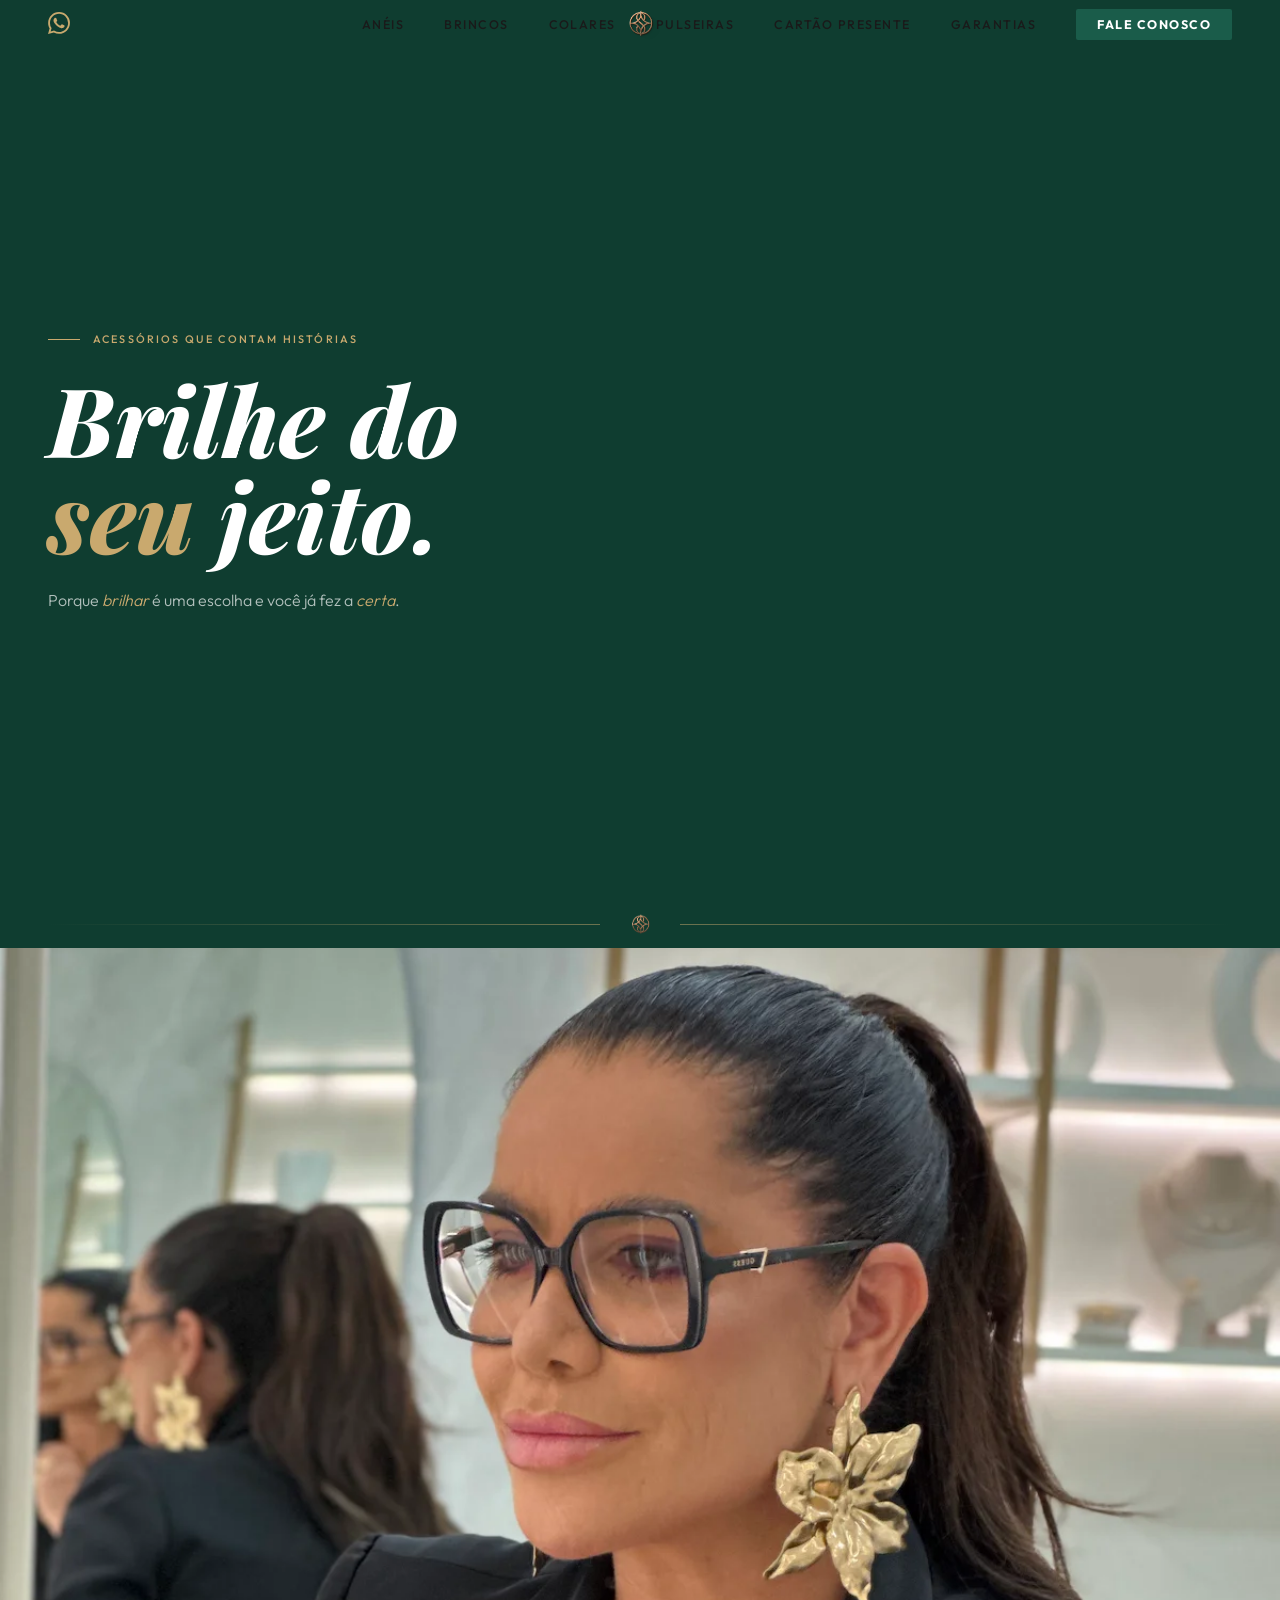
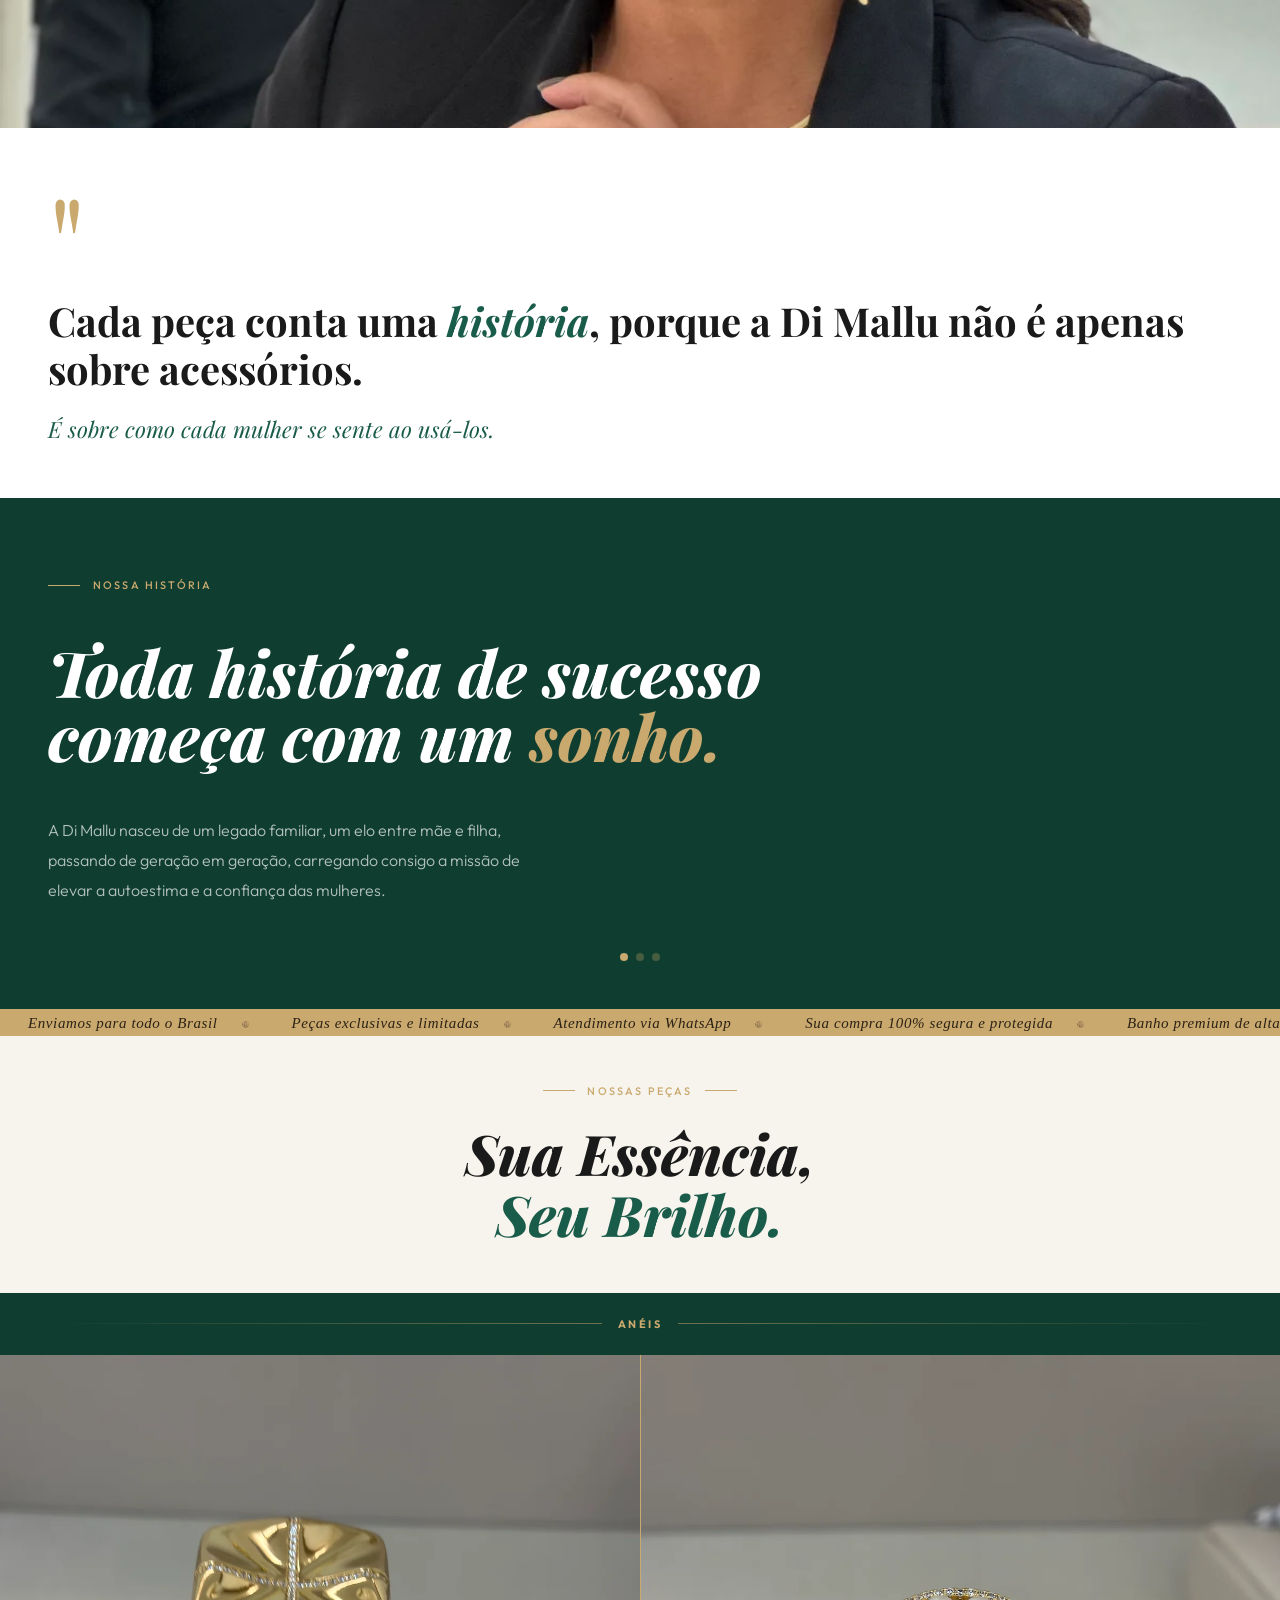
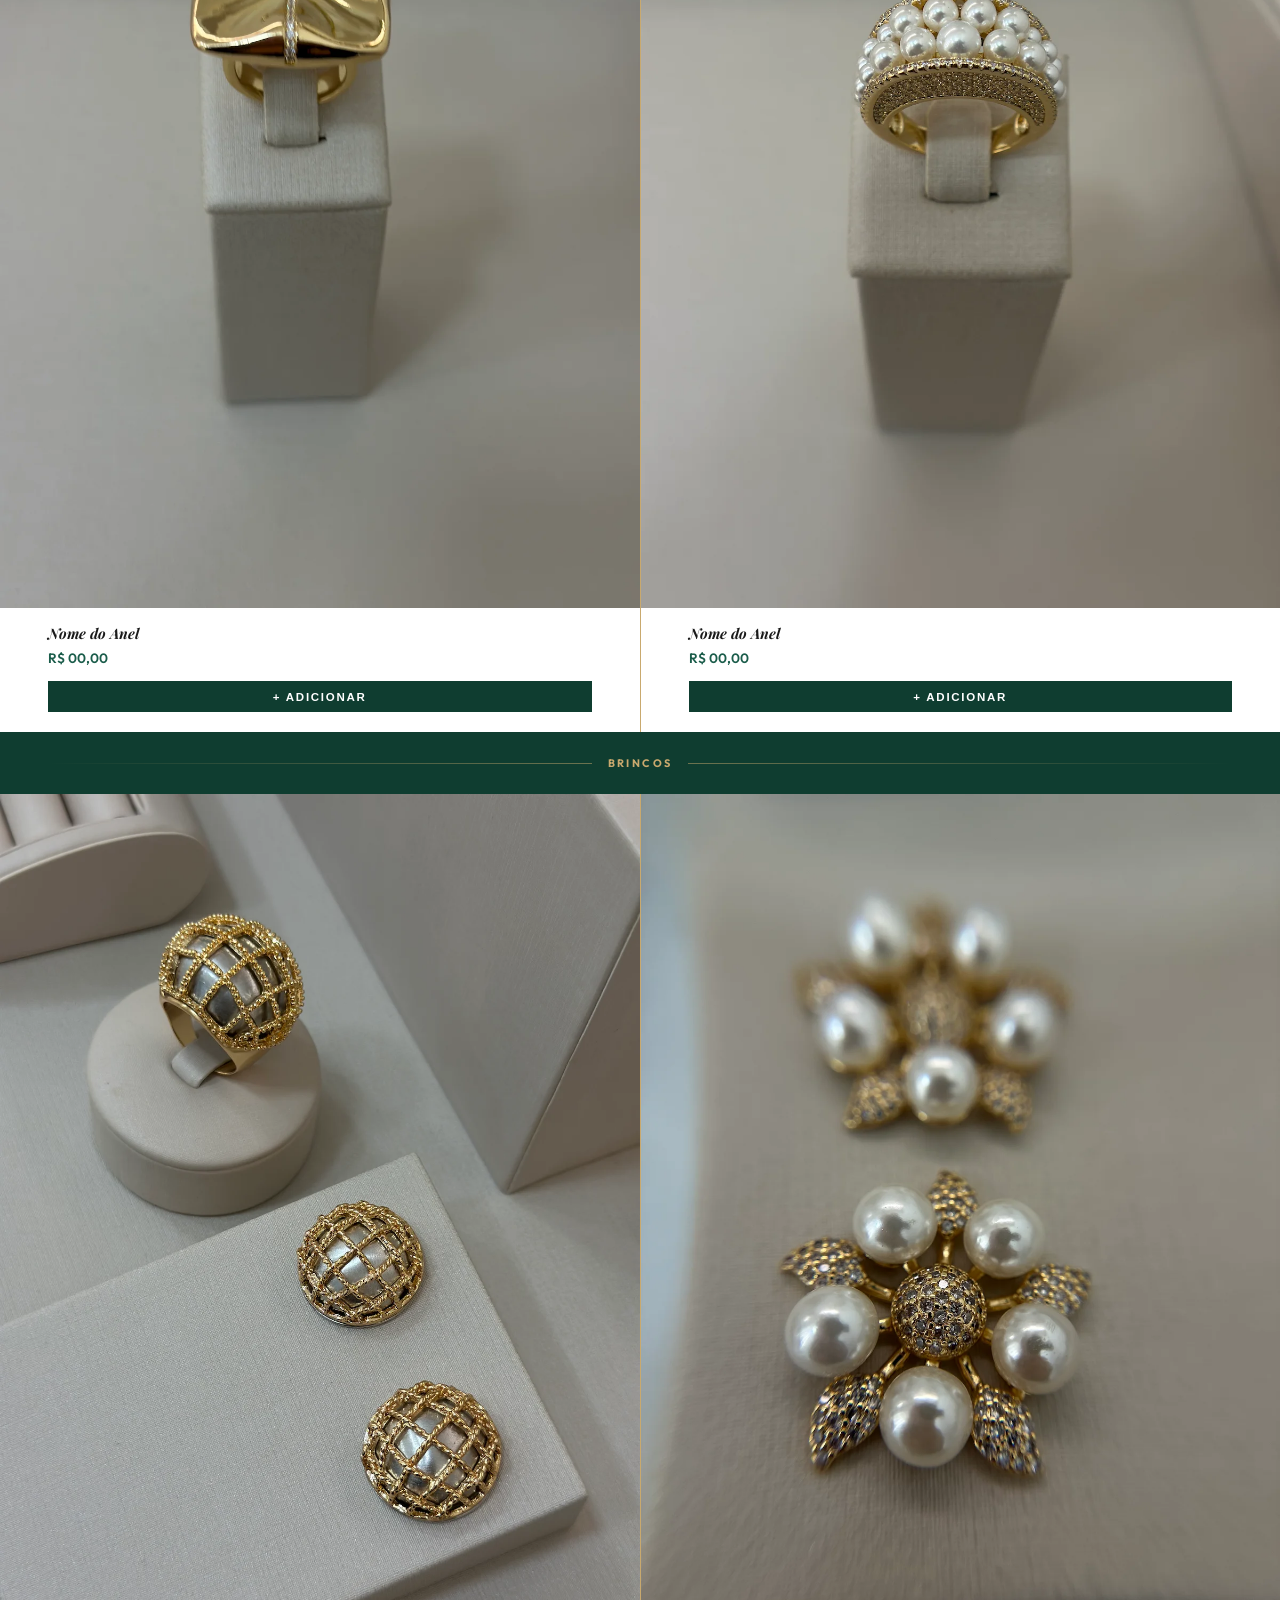
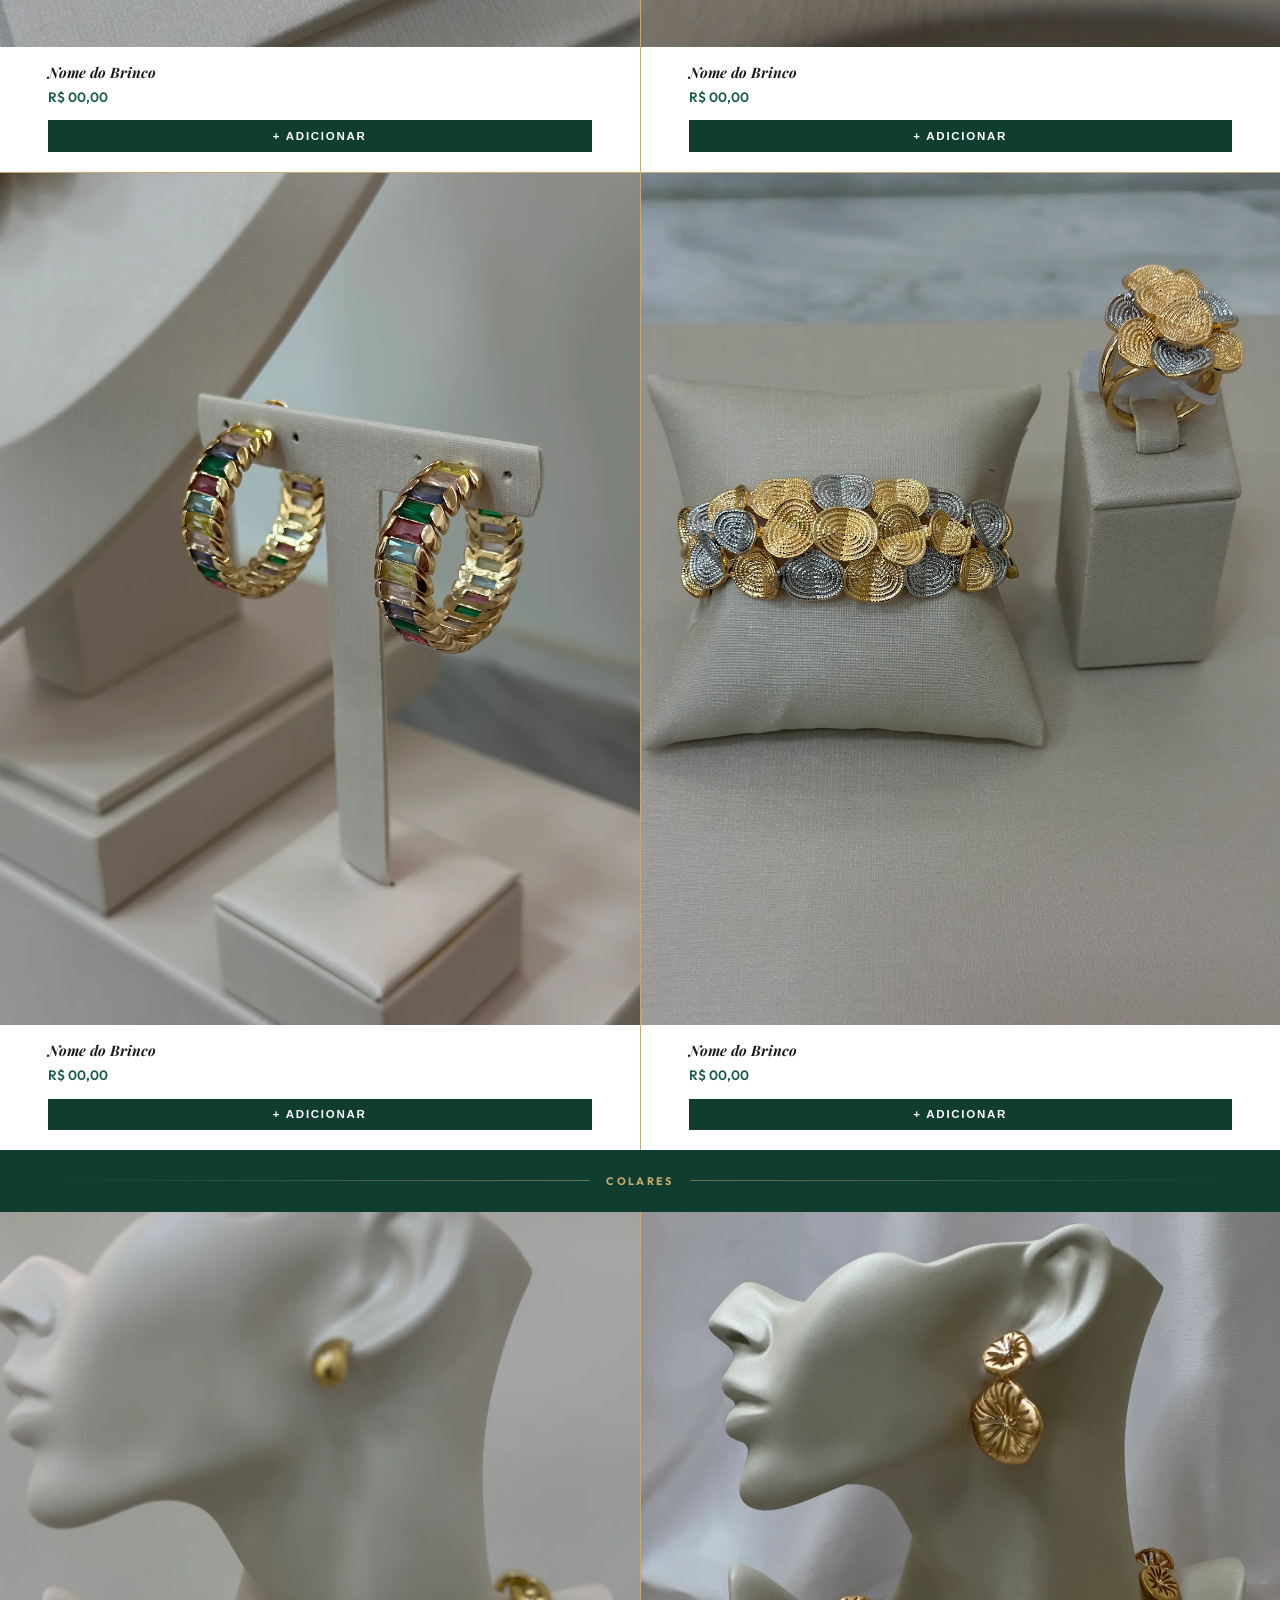
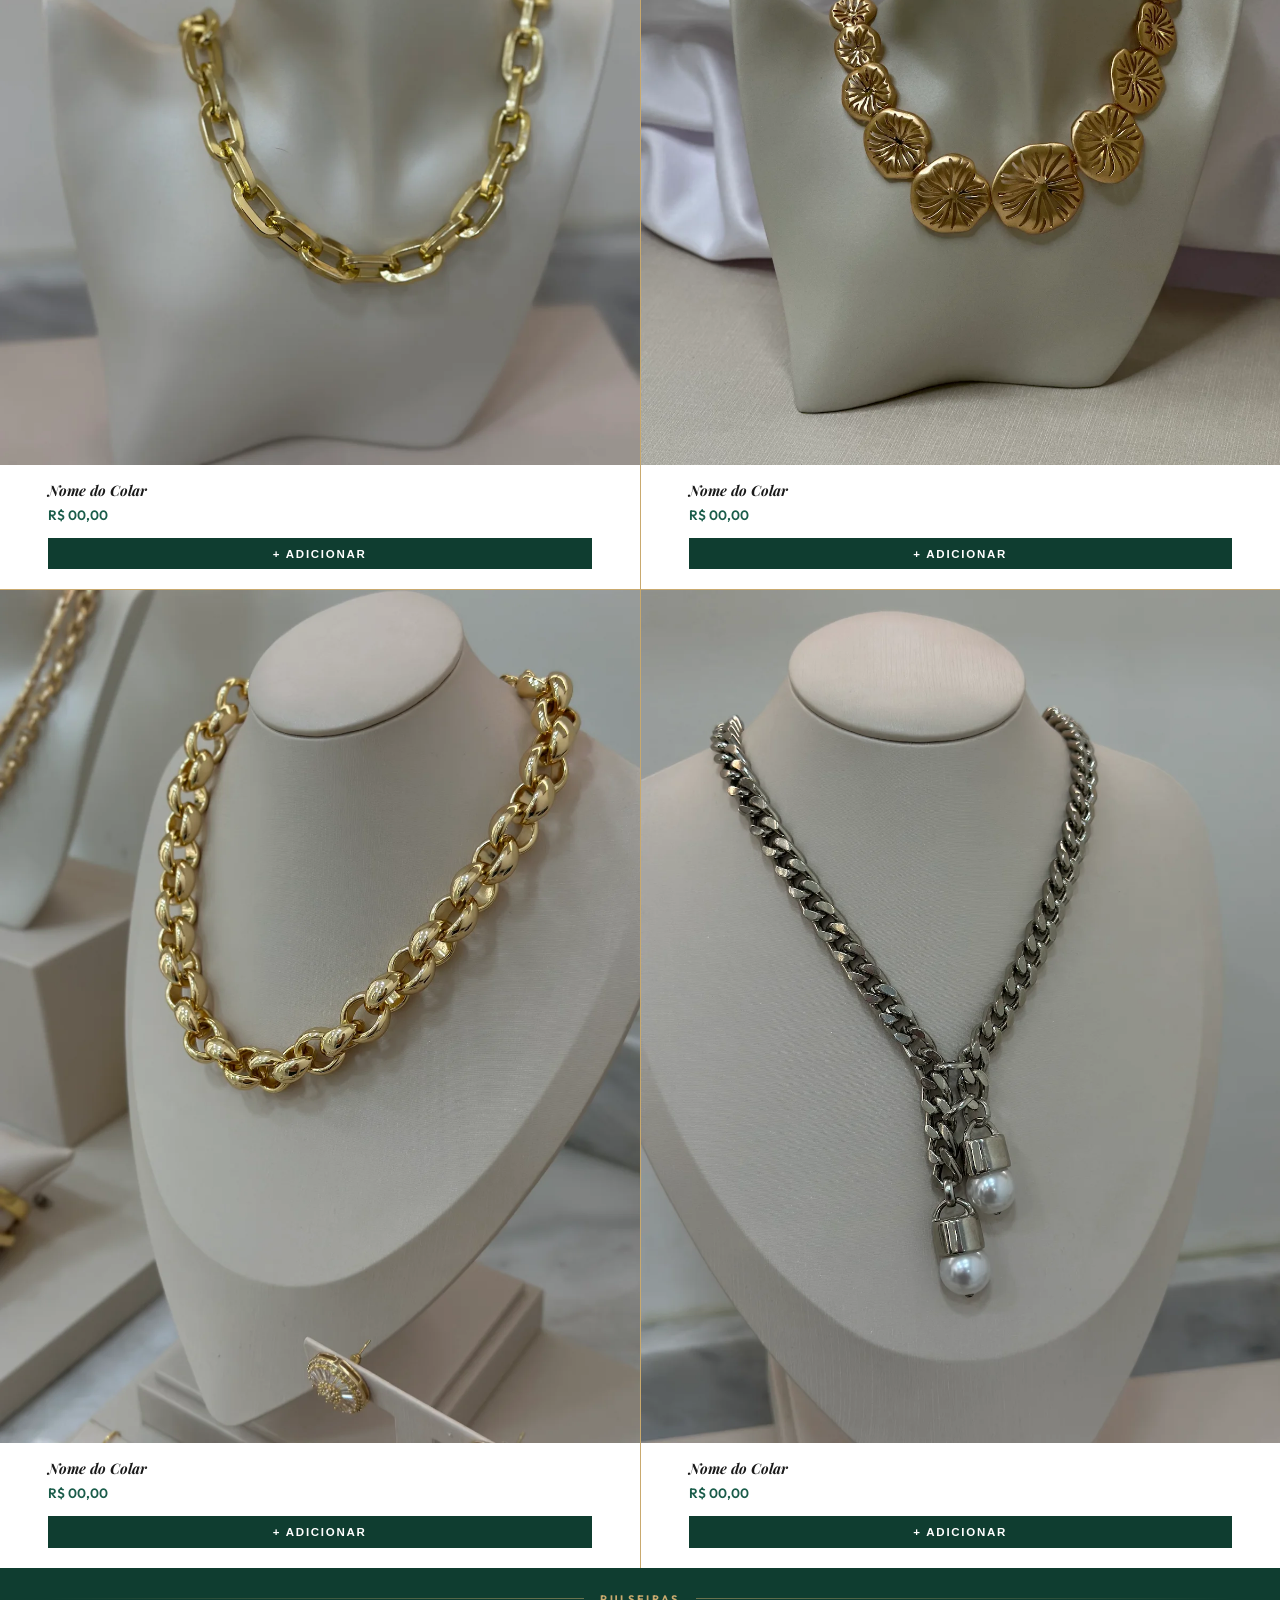
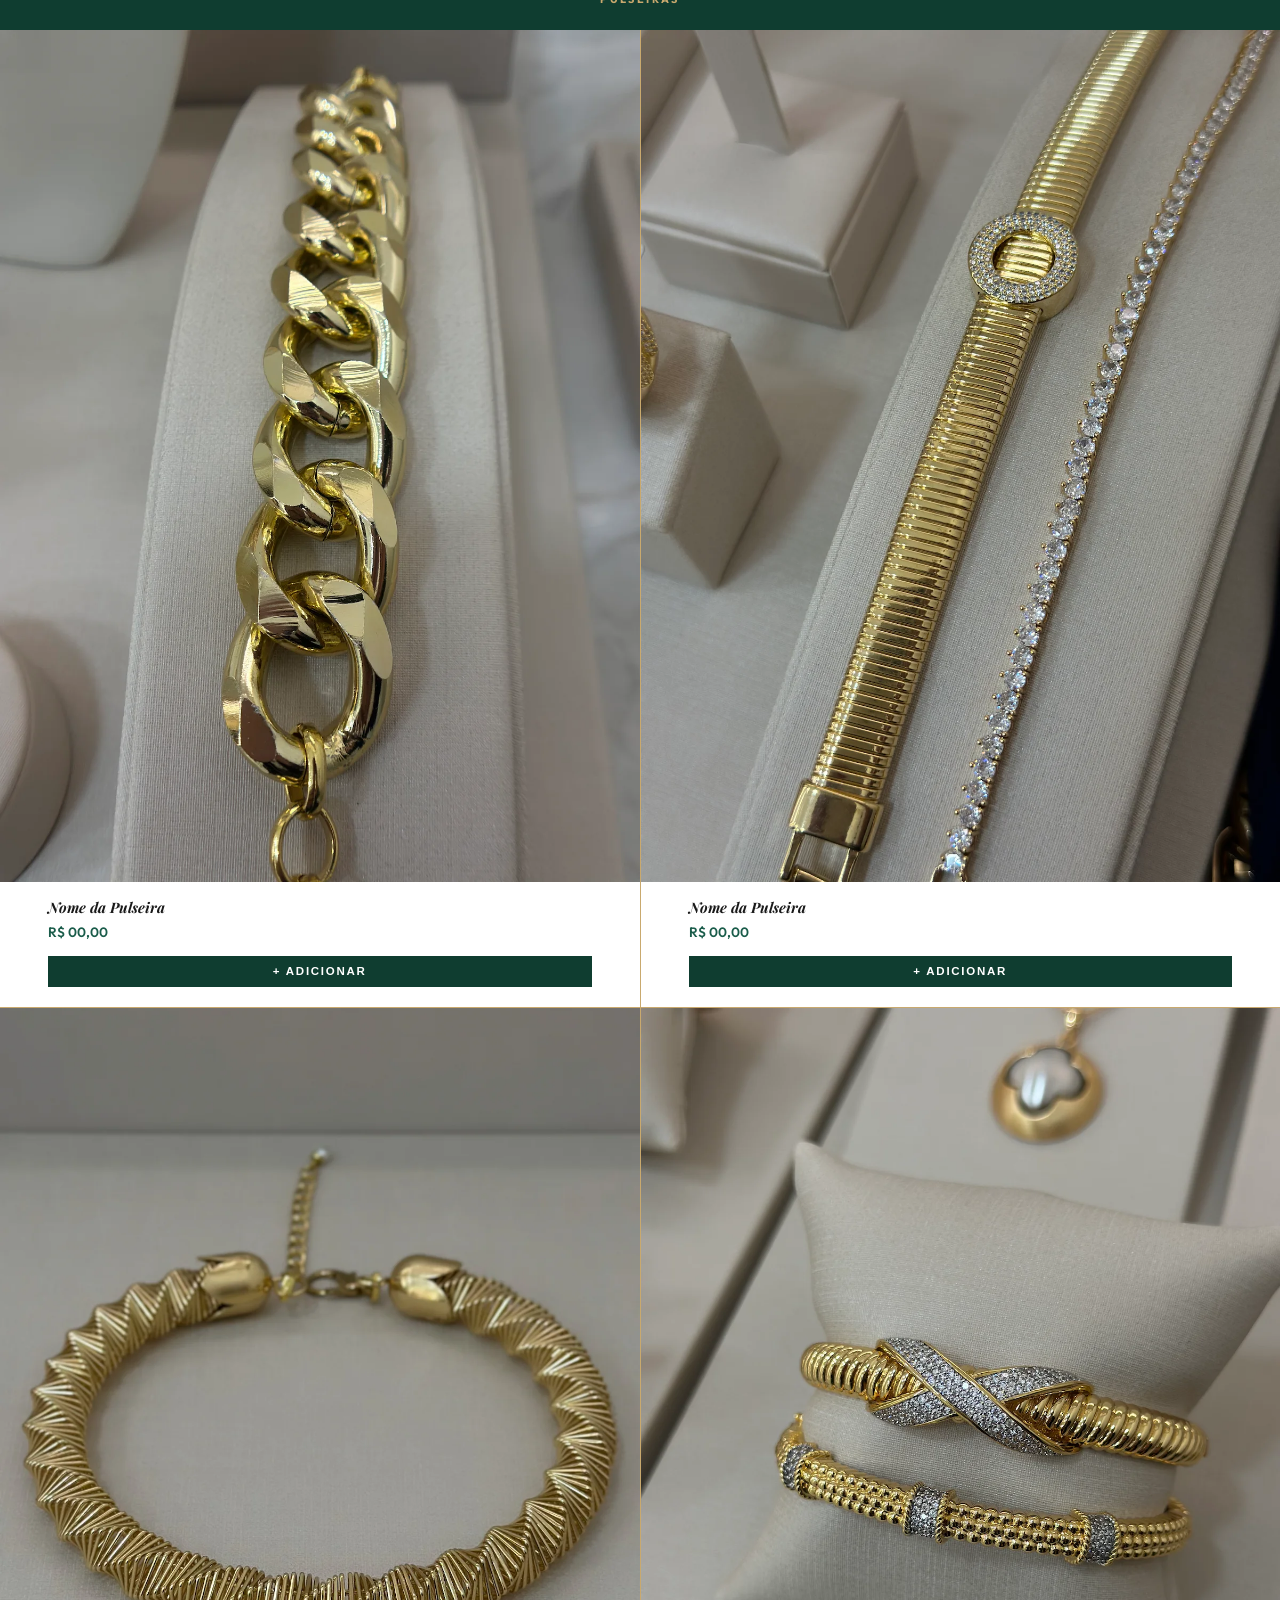
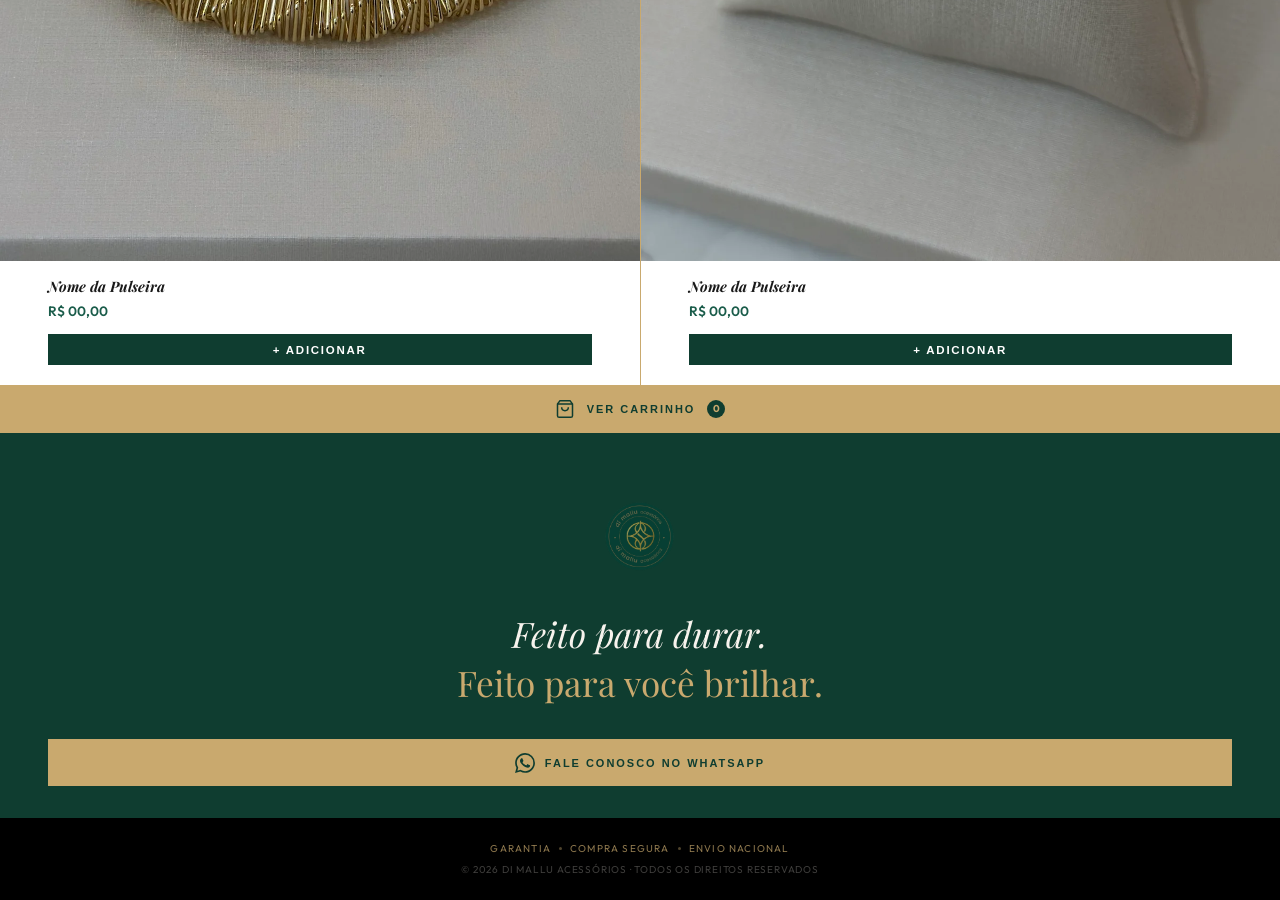
==== commit 36ed16b4: "renomeando html principal" ====
--- a/index.html
+++ b/index.html
@@ -8,7 +8,7 @@
   <link rel="preconnect" href="https://fonts.googleapis.com"/>
   <link rel="preconnect" href="https://fonts.gstatic.com" crossorigin/>
   <link href="https://fonts.googleapis.com/css2?family=Playfair+Display:ital,wght@0,400;0,700;0,800;1,400;1,700;1,800&family=Outfit:wght@300;400;500;700;800&display=swap" rel="stylesheet"/>
-  <link rel="stylesheet" href="style.css"/>
+  <link rel="stylesheet" href="style1-principal.css"/>
 </head>
 <body>
 
@@ -51,16 +51,15 @@
         </svg>
       </a>
 
-      <!-- LINKS -->
-      <ul class="nav-links" id="nav-links">
-        <li><a href="#aneis"     class="nav-item">Anéis</a></li>
-        <li><a href="#brincos"   class="nav-item">Brincos</a></li>
-        <li><a href="#colares"   class="nav-item">Colares</a></li>
-        <li><a href="#pulseiras" class="nav-item">Pulseiras</a></li>
-        <li><a href="#presente"  class="nav-item">Cartão presente</a></li>
-        <li><a href="#garantia"  class="nav-item">Garantias</a></li>
-        <li><a href="#cta-final" class="nav-item nav-cta">Fale conosco</a></li>
-      </ul>
+   <ul class="nav-links" id="nav-links">
+  <li><a href="index2-aneis.html"     class="nav-item">Anéis</a></li>
+  <li><a href="index3-brincos.html"   class="nav-item">Brincos</a></li>
+  <li><a href="index4-colares.html"   class="nav-item">Colares</a></li>
+  <li><a href="index5-pulseiras.html" class="nav-item">Pulseiras</a></li>
+  <li><a href="index6-cartao.html"    class="nav-item">Cartão presente</a></li>
+  <li><a href="index7-garantias.html" class="nav-item">Garantias</a></li>
+  <li><a href="#cta-final"            class="nav-item nav-cta">Fale conosco</a></li>
+</ul>
 
     </nav>
 
@@ -204,6 +203,76 @@
         <h2 class="produtos-titulo reveal d1">Sua Essência,<br/><em>Seu Brilho.</em></h2>
       </div>
 
+       <!-- ANÉIS -->
+      <div class="produtos-categoria reveal">
+        <div class="categoria-label">
+          <div class="divisor-linha left"></div>
+          <span>Anéis</span>
+          <div class="divisor-linha right"></div>
+        </div>
+      </div>
+      <div class="produtos-grid">
+        <div class="produto-card reveal">
+          <div class="produto-img"><img src="./ARQUIVOS/anel1.webp" alt="Anel 1"/></div>
+          <div class="produto-info">
+            <h3 class="produto-nome">Nome do Anel</h3>
+            <span class="produto-preco">R$ 00,00</span>
+            <button class="produto-btn" data-nome="Nome do Anel" data-preco="00,00">+ Adicionar</button>
+          </div>
+        </div>
+        <div class="produto-card reveal d1">
+          <div class="produto-img"><img src="./ARQUIVOS/anel2.webp" alt="Anel 2"/></div>
+          <div class="produto-info">
+            <h3 class="produto-nome">Nome do Anel</h3>
+            <span class="produto-preco">R$ 00,00</span>
+            <button class="produto-btn" data-nome="Nome do Anel" data-preco="00,00">+ Adicionar</button>
+          </div>
+        </div>
+      </div>
+
+      <!-- BRINCOS -->
+      <div class="produtos-categoria reveal">
+        <div class="categoria-label">
+          <div class="divisor-linha left"></div>
+          <span>Brincos</span>
+          <div class="divisor-linha right"></div>
+        </div>
+      </div>
+      <div class="produtos-grid">
+        <div class="produto-card reveal">
+          <div class="produto-img"><img src="./ARQUIVOS/brinco1.webp" alt="Brinco 1"/></div>
+          <div class="produto-info">
+            <h3 class="produto-nome">Nome do Brinco</h3>
+            <span class="produto-preco">R$ 00,00</span>
+            <button class="produto-btn" data-nome="Nome do Brinco" data-preco="00,00">+ Adicionar</button>
+          </div>
+        </div>
+        <div class="produto-card reveal d1">
+          <div class="produto-img"><img src="./ARQUIVOS/brinco2.webp" alt="Brinco 2"/></div>
+          <div class="produto-info">
+            <h3 class="produto-nome">Nome do Brinco</h3>
+            <span class="produto-preco">R$ 00,00</span>
+            <button class="produto-btn" data-nome="Nome do Brinco" data-preco="00,00">+ Adicionar</button>
+          </div>
+        </div>
+        <div class="produto-card reveal d2">
+          <div class="produto-img"><img src="./ARQUIVOS/brinco3.webp" alt="Brinco 3"/></div>
+          <div class="produto-info">
+            <h3 class="produto-nome">Nome do Brinco</h3>
+            <span class="produto-preco">R$ 00,00</span>
+            <button class="produto-btn" data-nome="Nome do Brinco" data-preco="00,00">+ Adicionar</button>
+          </div>
+        </div>
+        <div class="produto-card reveal d3">
+          <div class="produto-img"><img src="./ARQUIVOS/brinco4.webp" alt="Brinco 4"/></div>
+          <div class="produto-info">
+            <h3 class="produto-nome">Nome do Brinco</h3>
+            <span class="produto-preco">R$ 00,00</span>
+            <button class="produto-btn" data-nome="Nome do Brinco" data-preco="00,00">+ Adicionar</button>
+          </div>
+        </div>
+      </div>
+
       <!-- COLARES -->
       <div class="produtos-categoria reveal d1">
         <div class="categoria-label">
@@ -286,76 +355,6 @@
             <h3 class="produto-nome">Nome da Pulseira</h3>
             <span class="produto-preco">R$ 00,00</span>
             <button class="produto-btn" data-nome="Nome da Pulseira" data-preco="00,00">+ Adicionar</button>
-          </div>
-        </div>
-      </div>
-
-      <!-- BRINCOS -->
-      <div class="produtos-categoria reveal">
-        <div class="categoria-label">
-          <div class="divisor-linha left"></div>
-          <span>Brincos</span>
-          <div class="divisor-linha right"></div>
-        </div>
-      </div>
-      <div class="produtos-grid">
-        <div class="produto-card reveal">
-          <div class="produto-img"><img src="./ARQUIVOS/brinco1.webp" alt="Brinco 1"/></div>
-          <div class="produto-info">
-            <h3 class="produto-nome">Nome do Brinco</h3>
-            <span class="produto-preco">R$ 00,00</span>
-            <button class="produto-btn" data-nome="Nome do Brinco" data-preco="00,00">+ Adicionar</button>
-          </div>
-        </div>
-        <div class="produto-card reveal d1">
-          <div class="produto-img"><img src="./ARQUIVOS/brinco2.webp" alt="Brinco 2"/></div>
-          <div class="produto-info">
-            <h3 class="produto-nome">Nome do Brinco</h3>
-            <span class="produto-preco">R$ 00,00</span>
-            <button class="produto-btn" data-nome="Nome do Brinco" data-preco="00,00">+ Adicionar</button>
-          </div>
-        </div>
-        <div class="produto-card reveal d2">
-          <div class="produto-img"><img src="./ARQUIVOS/brinco3.webp" alt="Brinco 3"/></div>
-          <div class="produto-info">
-            <h3 class="produto-nome">Nome do Brinco</h3>
-            <span class="produto-preco">R$ 00,00</span>
-            <button class="produto-btn" data-nome="Nome do Brinco" data-preco="00,00">+ Adicionar</button>
-          </div>
-        </div>
-        <div class="produto-card reveal d3">
-          <div class="produto-img"><img src="./ARQUIVOS/brinco4.webp" alt="Brinco 4"/></div>
-          <div class="produto-info">
-            <h3 class="produto-nome">Nome do Brinco</h3>
-            <span class="produto-preco">R$ 00,00</span>
-            <button class="produto-btn" data-nome="Nome do Brinco" data-preco="00,00">+ Adicionar</button>
-          </div>
-        </div>
-      </div>
-
-      <!-- ANÉIS -->
-      <div class="produtos-categoria reveal">
-        <div class="categoria-label">
-          <div class="divisor-linha left"></div>
-          <span>Anéis</span>
-          <div class="divisor-linha right"></div>
-        </div>
-      </div>
-      <div class="produtos-grid">
-        <div class="produto-card reveal">
-          <div class="produto-img"><img src="./ARQUIVOS/anel1.webp" alt="Anel 1"/></div>
-          <div class="produto-info">
-            <h3 class="produto-nome">Nome do Anel</h3>
-            <span class="produto-preco">R$ 00,00</span>
-            <button class="produto-btn" data-nome="Nome do Anel" data-preco="00,00">+ Adicionar</button>
-          </div>
-        </div>
-        <div class="produto-card reveal d1">
-          <div class="produto-img"><img src="./ARQUIVOS/anel2.webp" alt="Anel 2"/></div>
-          <div class="produto-info">
-            <h3 class="produto-nome">Nome do Anel</h3>
-            <span class="produto-preco">R$ 00,00</span>
-            <button class="produto-btn" data-nome="Nome do Anel" data-preco="00,00">+ Adicionar</button>
           </div>
         </div>
       </div>
@@ -408,6 +407,6 @@
 
   </div><!-- /main-content -->
 
-  <script src="main.js"></script>
+  <script src="main1-principal.js"></script>
 </body>
 </html>
--- a/style1-principal.css
+++ b/style1-principal.css
@@ -0,0 +1,946 @@
+
+/* ==========================================
+   CONFIG GLOBAIS
+   ========================================== */
+
+*, *::before, *::after {
+  box-sizing: border-box;
+  margin: 0;
+  padding: 0;
+}
+
+:root {
+  --verde:         #1A5C4A;
+  --verde-dark:    #0F3D30;
+  --verde-mid:     #2E7A62;
+  --dourado:       #C9A96E;
+  --dourado-light: #E8C88A;
+  --creme:         #F7F3ED;
+  --branco:        #FFFFFF;
+  --preto:         #0D0D0D;
+  --texto:         #1A1A1A;
+  --texto-medio:   #4A4A4A;
+
+  --serif: 'Playfair Display', Georgia, serif;
+  --sans:  'Outfit', sans-serif;
+
+  --px:          1.25rem;
+  --gap-section: 4rem;
+}
+
+html { scroll-behavior: smooth; }
+
+body {
+  font-family: var(--sans);
+  background: var(--creme);
+  color: var(--texto);
+  overflow-x: hidden;
+}
+
+img, video { display: block; max-width: 100%; }
+
+
+/* ==========================================
+   REVEAL — APARECE GRADATIVAMENTE AO SCROLL
+   ========================================== */
+
+.reveal {
+  opacity: 0;
+  transform: translateY(32px);
+  transition: opacity 0.8s cubic-bezier(0.22, 1, 0.36, 1),
+              transform 0.8s cubic-bezier(0.22, 1, 0.36, 1);
+}
+
+.reveal.in {
+  opacity: 1;
+  transform: translateY(0);
+}
+
+.d1 { transition-delay: 0.08s; }
+.d2 { transition-delay: 0.18s; }
+.d3 { transition-delay: 0.28s; }
+.d4 { transition-delay: 0.38s; }
+.d5 { transition-delay: 0.48s; }
+
+
+/* ==========================================
+   INTRO — ANIMAÇÃO DA MARCA
+   ========================================== */
+
+#intro {
+  position: fixed;
+  inset: 0;
+  z-index: 9999;
+  background: #000;
+  display: flex;
+  align-items: center;
+  justify-content: center;
+  transition: opacity 0.9s ease, visibility 0.9s ease;
+}
+
+#intro.fade-out {
+  opacity: 0;
+  visibility: hidden;
+  pointer-events: none;
+}
+
+#intro-video {
+  width: 100%;
+  height: 100%;
+  object-fit: cover;
+  object-position: center;
+}
+
+/* CONTEÚDO PRINCIPAL — OCULTO ATÉ O INTRO TERMINAR */
+#main-content {
+  opacity: 0;
+  transition: opacity 0.8s ease 0.2s;
+}
+
+#main-content.visible {
+  opacity: 1;
+}
+
+
+/* ==========================================
+   MENU PRINCIPAL
+   ========================================== */
+
+nav {
+  position: fixed;
+  top: 0; left: 0; right: 0;
+  z-index: 100;
+  padding: 0.75rem var(--px);
+  display: flex;
+  align-items: center;
+  justify-content: space-between;
+  transition: background 0.4s, box-shadow 0.4s;
+}
+
+nav.scrolled {
+  background: rgba(247, 243, 237, 0.96);
+  backdrop-filter: blur(8px);
+  -webkit-backdrop-filter: blur(8px);
+  box-shadow: 0 1px 0 rgba(0, 0, 0, 0.08);
+}
+
+/* LOGO — SÍMBOLO GIRANDO */
+.nav-logo {
+  display: flex;
+  align-items: center;
+  text-decoration: none;
+  position: absolute;
+  left: 50%;
+  transform: translateX(-50%);
+  z-index: 201;
+  width: 64px;
+  height: 64px;
+}
+
+.nav-simbolo {
+  width: 64px;
+  height: 64px;
+  object-fit: contain;
+  animation: logo-coin 2s linear infinite;
+}
+
+@keyframes logo-coin {
+  0%   { transform: scaleX(1);  }
+  25%  { transform: scaleX(0);  }
+  50%  { transform: scaleX(-1); }
+  75%  { transform: scaleX(0);  }
+  100% { transform: scaleX(1);  }
+}
+
+/* HAMBURGUER */
+.nav-hamburger {
+  display: flex;
+  flex-direction: column;
+  justify-content: space-between;
+  width: 26px;
+  height: 18px;
+  background: none;
+  border: none;
+  cursor: pointer;
+  padding: 0;
+  position: relative;
+  z-index: 201;
+}
+
+.nav-hamburger span {
+  display: block;
+  width: 100%;
+  height: 2px;
+  background: var(--branco);
+  border-radius: 2px;
+  flex-shrink: 0;
+  transition: transform 0.3s ease, opacity 0.3s ease, background 0.3s ease;
+  transform-origin: center;
+}
+
+nav.scrolled .nav-hamburger span,
+.nav-hamburger.open span { background: var(--verde); }
+
+.nav-hamburger.open span:nth-child(1) { transform: translateY(8.25px) rotate(45deg); }
+.nav-hamburger.open span:nth-child(2) { opacity: 0; transform: scaleX(0); }
+.nav-hamburger.open span:nth-child(3) { transform: translateY(-8.25px) rotate(-45deg); }
+
+/* LINKS — OVERLAY FULLSCREEN */
+.nav-links {
+  position: fixed;
+  inset: 0;
+  background: var(--verde-dark);
+  display: flex;
+  flex-direction: column;
+  align-items: flex-start;
+  justify-content: center;
+  padding-left: 2.5rem;
+  gap: 2.5rem;
+  list-style: none;
+  z-index: 200;
+  opacity: 0;
+  visibility: hidden;
+  transition: opacity 0.35s ease, visibility 0.35s ease;
+}
+
+.nav-links.open {
+  opacity: 1;
+  visibility: visible;
+}
+
+.nav-item {
+  font-size: 1.1rem;
+  font-weight: 500;
+  letter-spacing: 0.12em;
+  text-transform: uppercase;
+  color: rgba(255, 255, 255, 0.85);
+  text-decoration: none;
+  transition: color 0.2s;
+}
+
+.nav-item:hover,
+.nav-item:active { color: var(--dourado); }
+
+.nav-cta {
+  background: var(--dourado);
+  color: var(--verde-dark) !important;
+  padding: 0.7rem 2rem;
+  border-radius: 2px;
+  font-weight: 700;
+}
+
+.nav-cta:hover { background: var(--dourado-light) !important; }
+
+/* BOTÃO WHATSAPP */
+.nav-wpp {
+  display: flex;
+  align-items: center;
+  justify-content: center;
+  color: var(--dourado);
+  text-decoration: none;
+  position: relative;
+  z-index: 201;
+  transition: opacity 0.2s;
+}
+
+.nav-wpp:hover  { opacity: 0.7; }
+.nav-wpp:active { opacity: 0.5; }
+
+
+/* ==========================================
+   SESSÃO 1 — HERO
+   ========================================== */
+
+#hero {
+  min-height: 100svh;
+  background: var(--verde-dark);
+  display: flex;
+  align-items: center;
+  padding: 7rem var(--px) 4rem;
+  position: relative;
+  overflow: hidden;
+}
+
+.hero-content {
+  width: 100%;
+  position: relative;
+  z-index: 2;
+}
+
+/* EYEBROW */
+.eyebrow {
+  display: flex;
+  align-items: center;
+  gap: 0.8rem;
+  margin-bottom: 1.5rem;
+}
+
+.eyebrow-line {
+  width: 32px;
+  height: 1px;
+  background: var(--dourado);
+  flex-shrink: 0;
+}
+
+.eyebrow span {
+  font-size: 0.68rem;
+  font-weight: 500;
+  letter-spacing: 0.2em;
+  text-transform: uppercase;
+  color: var(--dourado);
+}
+
+/* TÍTULO */
+.hero-title {
+  font-family: var(--serif);
+  font-size: clamp(3rem, 14vw, 6rem);
+  font-weight: 800;
+  font-style: italic;
+  line-height: 1.0;
+  color: var(--branco);
+  margin-bottom: 1.5rem;
+}
+
+.hero-title em { color: var(--dourado); }
+
+/* SUBTÍTULO */
+.hero-sub {
+  font-size: clamp(0.9rem, 4vw, 1rem);
+  font-weight: 300;
+  line-height: 1.85;
+  color: rgba(255, 255, 255, 0.68);
+  max-width: 100%;
+}
+
+.hero-sub em {
+  color: var(--dourado);
+  font-style: italic;
+}
+
+/* ESTRELAS — EFEITO BRILHO NA LETRA "E" */
+.letra-brilho {
+  position: relative;
+  display: inline-block;
+}
+
+.letra-brilho .star-grande,
+.letra-brilho .star-pequena {
+  position: absolute;
+  opacity: 0;
+  pointer-events: none;
+}
+
+.letra-brilho .star-grande {
+  top: -4px;
+  right: -14px;
+  width: 18px;
+  height: 18px;
+  animation: starGrande 3.5s ease-in-out 2s infinite;
+}
+
+.letra-brilho .star-pequena {
+  top: 8px;
+  right: -18px;
+  width: 9px;
+  height: 9px;
+  animation: starPequena 3.5s ease-in-out 2.2s infinite;
+}
+
+@keyframes starGrande {
+  0%, 100% { opacity: 0; transform: scale(0) rotate(0deg); }
+  8%        { opacity: 1; transform: scale(1) rotate(45deg); }
+  35%       { opacity: 0; transform: scale(1.1) rotate(90deg); }
+}
+
+@keyframes starPequena {
+  0%, 100% { opacity: 0;   transform: scale(0) rotate(0deg); }
+  8%        { opacity: 0.7; transform: scale(1) rotate(-30deg); }
+  35%       { opacity: 0;   transform: scale(1.2) rotate(30deg); }
+}
+
+/* DIVISOR — LINHA COM SÍMBOLO */
+.divisor-sessao {
+  display: flex;
+  align-items: center;
+  justify-content: center;
+  background: var(--verde-dark);
+  padding: 0 var(--px);
+  gap: 1rem;
+  overflow: hidden;
+}
+
+.divisor-sessao .div-esq {
+  background: linear-gradient(to right, transparent, var(--dourado));
+  opacity: 0.5;
+}
+
+.divisor-sessao .div-dir {
+  background: linear-gradient(to left, transparent, var(--dourado));
+  opacity: 0.5;
+}
+
+.divisor-linha {
+  flex: 1;
+  height: 1px;
+  background: var(--dourado);
+  opacity: 0.5;
+  transform: scaleX(0);
+  transform-origin: center;
+  transition: transform 1s cubic-bezier(0.22, 1, 0.36, 1);
+}
+
+.divisor-sessao.animado .divisor-linha {
+  transform: scaleX(1);
+}
+
+.divisor-simbolo {
+  width: 48px;
+  height: 48px;
+  object-fit: contain;
+  flex-shrink: 0;
+  mix-blend-mode: lighten;
+  animation: float-simbolo 3s ease-in-out infinite;
+}
+
+@keyframes float-simbolo {
+  0%, 100% { transform: translateY(0); }
+  50%       { transform: translateY(-6px); }
+}
+
+
+/* ==========================================
+   SESSÃO 2 — FRASE & FOTO
+   ========================================== */
+
+#frase-foto {
+  background: var(--creme);
+  display: flex;
+  flex-direction: column;
+}
+
+/* SLIDESHOW */
+.frase-foto-img {
+  width: 100%;
+  height: 120vw;
+  max-height: 780px;
+  overflow: hidden;
+  position: relative;
+}
+
+.slide {
+  position: absolute;
+  inset: 0;
+  background-size: cover;
+  background-position: center 10%;
+  background-repeat: no-repeat;
+  opacity: 0;
+  transform: scale(1.08);
+  transition: opacity 1s ease, transform 5s ease;
+}
+
+.slide.ativo {
+  opacity: 1;
+  transform: scale(1);
+}
+
+/* FRASE */
+.frase-foto-texto {
+  padding: 3rem var(--px);
+  background: var(--branco);
+}
+
+.frase-aspas {
+  font-family: var(--serif);
+  font-size: 8rem;
+  line-height: 1;
+  color: var(--dourado);
+  margin-bottom: -5rem;
+  display: inline-block;
+  animation: float-aspas 3s ease-in-out infinite;
+}
+
+@keyframes float-aspas {
+  0%, 100% { transform: translateY(0); }
+  50%       { transform: translateY(-8px); }
+}
+
+.frase-titulo {
+  font-family: var(--serif);
+  font-size: clamp(1.5rem, 6vw, 2.5rem);
+  font-weight: 700;
+  line-height: 1.2;
+  color: var(--texto);
+  margin-bottom: 1rem;
+}
+
+.frase-titulo em {
+  color: var(--verde);
+  font-style: italic;
+}
+
+.frase-sub {
+  font-size: clamp(0.9rem, 4vw, 1rem);
+  font-weight: 300;
+  line-height: 1.85;
+  color: var(--texto-medio);
+}
+
+.frase-sub em {
+  font-family: var(--serif);
+  font-style: italic;
+  font-size: clamp(1.1rem, 5vw, 1.4rem);
+  color: var(--verde);
+  font-weight: 400;
+}
+
+
+/* ==========================================
+   SESSÃO 3 — HISTÓRIA DA MARCA
+   ========================================== */
+
+#historia {
+  background: var(--verde-dark);
+  overflow: hidden;
+  padding-bottom: 3rem;
+}
+
+#historia .hero-title {
+  font-size: clamp(2rem, 9vw, 4rem);
+}
+
+.historia-track-wrap {
+  overflow: hidden;
+}
+
+.historia-track {
+  display: flex;
+  width: 300%;
+  transition: transform 0.7s cubic-bezier(0.77, 0, 0.175, 1);
+}
+
+.historia-slide {
+  width: 33.333%;
+  flex-shrink: 0;
+  padding: 5rem var(--px) 2rem;
+  display: flex;
+  flex-direction: column;
+  gap: 1.5rem;
+}
+
+/* DOTS */
+.historia-dots {
+  display: flex;
+  justify-content: center;
+  gap: 8px;
+  padding-top: 1rem;
+}
+
+.historia-dot {
+  width: 8px;
+  height: 8px;
+  background: rgba(201, 169, 110, 0.3);
+  border-radius: 50%;
+  cursor: pointer;
+  transition: background 0.3s;
+}
+
+.historia-dot.on {
+  background: var(--dourado);
+}
+
+
+/* ==========================================
+   SESSÃO 4 — PRODUTOS
+   ========================================== */
+
+#produtos {
+  background: var(--creme);
+  padding: 0;
+}
+
+/* MARQUEE */
+.marquee-wrap {
+  background: var(--dourado);
+  border-top: 1px solid var(--dourado);
+  border-bottom: 1px solid var(--dourado);
+  padding: 2px 0;
+  overflow: hidden;
+  white-space: nowrap;
+  user-select: none;
+}
+
+.marquee-track {
+  display: inline-flex;
+  animation: marqueeScroll 22s linear infinite;
+}
+
+.marquee-wrap:hover .marquee-track {
+  animation-play-state: paused;
+}
+
+.marquee-item {
+  display: inline-flex;
+  align-items: center;
+  gap: 18px;
+  padding: 0 28px;
+}
+
+.marquee-item span {
+  font-family: 'GFS Didot', Georgia, serif;
+  font-style: italic;
+  font-size: 15px;
+  color: #2C2215;
+  letter-spacing: 0.04em;
+}
+
+.marquee-logo {
+  width: 18px;
+  height: 18px;
+  object-fit: contain;
+  opacity: 0.7;
+  flex-shrink: 0;
+}
+
+@keyframes marqueeScroll {
+  0%   { transform: translateX(0); }
+  100% { transform: translateX(-50%); }
+}
+
+/* TÍTULO */
+.produtos-header {
+  text-align: center;
+  padding: 0 var(--px);
+  margin-top: 3rem;
+  margin-bottom: 3rem;
+}
+
+.produtos-header .eyebrow {
+  justify-content: center;
+}
+
+.produtos-titulo {
+  font-family: var(--serif);
+  font-size: clamp(2rem, 9vw, 3.5rem);
+  font-weight: 800;
+  font-style: italic;
+  line-height: 1.1;
+  color: var(--texto);
+  margin-top: 1rem;
+}
+
+.produtos-titulo em { color: var(--verde); }
+
+/* LABEL DE CATEGORIA */
+.produtos-categoria {
+  padding: 1.5rem var(--px);
+  background: var(--verde-dark);
+}
+
+.categoria-label {
+  display: flex;
+  align-items: center;
+  gap: 1rem;
+}
+
+.categoria-label span {
+  font-size: 0.68rem;
+  font-weight: 700;
+  letter-spacing: 0.22em;
+  text-transform: uppercase;
+  color: var(--dourado);
+  white-space: nowrap;
+}
+
+.categoria-label .divisor-linha {
+  flex: 1;
+  height: 1px;
+  opacity: 0.5;
+  transform: scaleX(1);
+}
+
+.categoria-label .divisor-linha.left {
+  background: linear-gradient(to right, transparent, var(--dourado));
+}
+
+.categoria-label .divisor-linha.right {
+  background: linear-gradient(to left, transparent, var(--dourado));
+}
+
+/* GRID */
+.produtos-grid {
+  display: grid;
+  grid-template-columns: repeat(2, 1fr);
+  gap: 1px;
+  background: var(--dourado);
+  margin: 0;
+}
+
+/* CARD */
+.produto-card {
+  background: var(--creme);
+  display: flex;
+  flex-direction: column;
+  cursor: pointer;
+}
+
+.produto-img {
+  width: 100%;
+  aspect-ratio: 3/4;
+  overflow: hidden;
+  background: #e8e4de;
+}
+
+.produto-img img {
+  width: 100%;
+  height: 100%;
+  object-fit: cover;
+  object-position: center;
+  transition: transform 0.6s ease;
+}
+
+.produto-card:hover .produto-img img {
+  transform: scale(1.05);
+}
+
+.produto-info {
+  padding: 1rem var(--px) 1.25rem;
+  display: flex;
+  flex-direction: column;
+  gap: 0.4rem;
+  background: var(--branco);
+}
+
+.produto-nome {
+  font-family: var(--serif);
+  font-size: 0.9rem;
+  font-weight: 700;
+  font-style: italic;
+  color: var(--texto);
+  line-height: 1.3;
+}
+
+.produto-preco {
+  font-size: 0.85rem;
+  font-weight: 600;
+  color: var(--verde);
+}
+
+.produto-btn {
+  margin-top: 0.5rem;
+  background: var(--verde-dark);
+  color: var(--branco);
+  border: none;
+  padding: 0.6rem 0;
+  font-size: 0.72rem;
+  font-weight: 700;
+  letter-spacing: 0.15em;
+  text-transform: uppercase;
+  cursor: pointer;
+  width: 100%;
+  transition: background 0.2s;
+}
+
+.produto-btn:hover  { background: var(--verde); }
+.produto-btn:active { background: var(--verde-dark); }
+
+/* BOTÃO VER CARRINHO */
+.btn-carrinho {
+  width: 100%;
+  background: var(--dourado);
+  border: none;
+  color: var(--verde-dark);
+  padding: 0.85rem 2rem;
+  font-size: 11px;
+  font-weight: 700;
+  letter-spacing: 0.18em;
+  text-transform: uppercase;
+  cursor: pointer;
+  display: flex;
+  align-items: center;
+  justify-content: center;
+  gap: 12px;
+  transition: background 0.2s;
+}
+
+.btn-carrinho:hover,
+.btn-carrinho.ativo { background: var(--dourado-light); }
+
+.btn-carrinho-badge {
+  background: var(--verde-dark);
+  color: var(--dourado);
+  font-family: var(--sans);
+  font-size: 10px;
+  font-weight: 700;
+  width: 18px;
+  height: 18px;
+  border-radius: 50%;
+  display: flex;
+  align-items: center;
+  padding-left: 2px;
+  justify-content: center;
+  flex-shrink: 0;
+}
+
+
+/* ==========================================
+   SESSÃO 5 — CTA FINAL
+   ========================================== */
+
+#cta-final {
+  background: var(--verde-dark);
+  padding: 4rem var(--px) 0;
+  display: flex;
+  flex-direction: column;
+  align-items: center;
+  text-align: center;
+  gap: 2rem;
+}
+
+/* LOGO COM SHIMMER */
+#cta-final .logo {
+  position: relative;
+  width: 80px;
+  height: 80px;
+  border-radius: 50%;
+  overflow: hidden;
+}
+
+#cta-final .logo img {
+  width: 80px;
+  height: 80px;
+  object-fit: contain;
+  opacity: 0.6;
+  border-radius: 50%;
+}
+
+#cta-final .logo::after {
+  content: '';
+  position: absolute;
+  top: -50%;
+  left: -75%;
+  width: 50%;
+  height: 200%;
+  background: linear-gradient(120deg, transparent 30%, rgba(255, 255, 255, 0.35) 50%, transparent 70%);
+  animation: shimmerLogo 3s ease-in-out infinite;
+  pointer-events: none;
+}
+
+@keyframes shimmerLogo {
+  0%   { left: -75%; }
+  100% { left: 125%; }
+}
+
+.cta-titulo {
+  font-family: var(--serif);
+  font-style: italic;
+  font-size: clamp(1.5rem, 7vw, 2.2rem);
+  color: var(--creme);
+  line-height: 1.4;
+}
+
+.cta-titulo em {
+  color: var(--dourado);
+  font-style: normal;
+}
+
+.cta-wpp {
+  display: flex;
+  align-items: center;
+  justify-content: center;
+  gap: 10px;
+  background: var(--dourado);
+  border: none;
+  color: var(--verde-dark);
+  padding: 0.85rem 2rem;
+  font-size: 11px;
+  font-weight: 700;
+  letter-spacing: 0.18em;
+  text-transform: uppercase;
+  cursor: pointer;
+  width: 100%;
+  transition: background 0.2s;
+}
+
+.cta-wpp:hover  { background: var(--dourado-light); }
+.cta-wpp:active { background: var(--dourado); }
+
+.cta-rodape {
+  background: #000;
+  width: calc(100% + (var(--px) * 2));
+  padding: 1.5rem var(--px);
+  display: flex;
+  flex-direction: column;
+  align-items: center;
+  gap: 8px;
+}
+
+.cta-garantia {
+  display: flex;
+  align-items: center;
+  gap: 8px;
+}
+
+.cta-garantia span {
+  font-size: 10px;
+  letter-spacing: 0.12em;
+  text-transform: uppercase;
+  color: rgba(201, 169, 110, 0.7);
+}
+
+.cta-dot {
+  width: 3px;
+  height: 3px;
+  border-radius: 50%;
+  background: rgba(201, 169, 110, 0.4);
+}
+
+.cta-copy {
+  font-size: 10px;
+  letter-spacing: 0.08em;
+  text-transform: uppercase;
+  color: rgba(247, 243, 237, 0.25);
+}
+
+
+/* ==========================================
+   RESPONSIVO — DESKTOP 960px+
+   ========================================== */
+
+@media (min-width: 960px) {
+
+  :root {
+    --px:          3rem;
+    --gap-section: 7rem;
+  }
+
+  /* MENU */
+  .nav-hamburger { display: none; }
+
+  .nav-links {
+    position: static;
+    background: none;
+    flex-direction: row;
+    align-items: center;
+    justify-content: flex-end;
+    padding-left: 0;
+    gap: 2.5rem;
+    opacity: 1;
+    visibility: visible;
+    inset: auto;
+  }
+
+  .nav-item,
+  nav.scrolled .nav-item { font-size: 0.78rem; color: var(--texto); }
+
+  .nav-cta {
+    background: var(--verde);
+    color: var(--branco) !important;
+    padding: 0.5rem 1.3rem;
+    font-size: 0.78rem;
+  }
+
+  /* HERO */
+  #hero         { justify-content: flex-start; }
+  .hero-content { max-width: 640px; }
+  .hero-sub     { max-width: 480px; }
+}
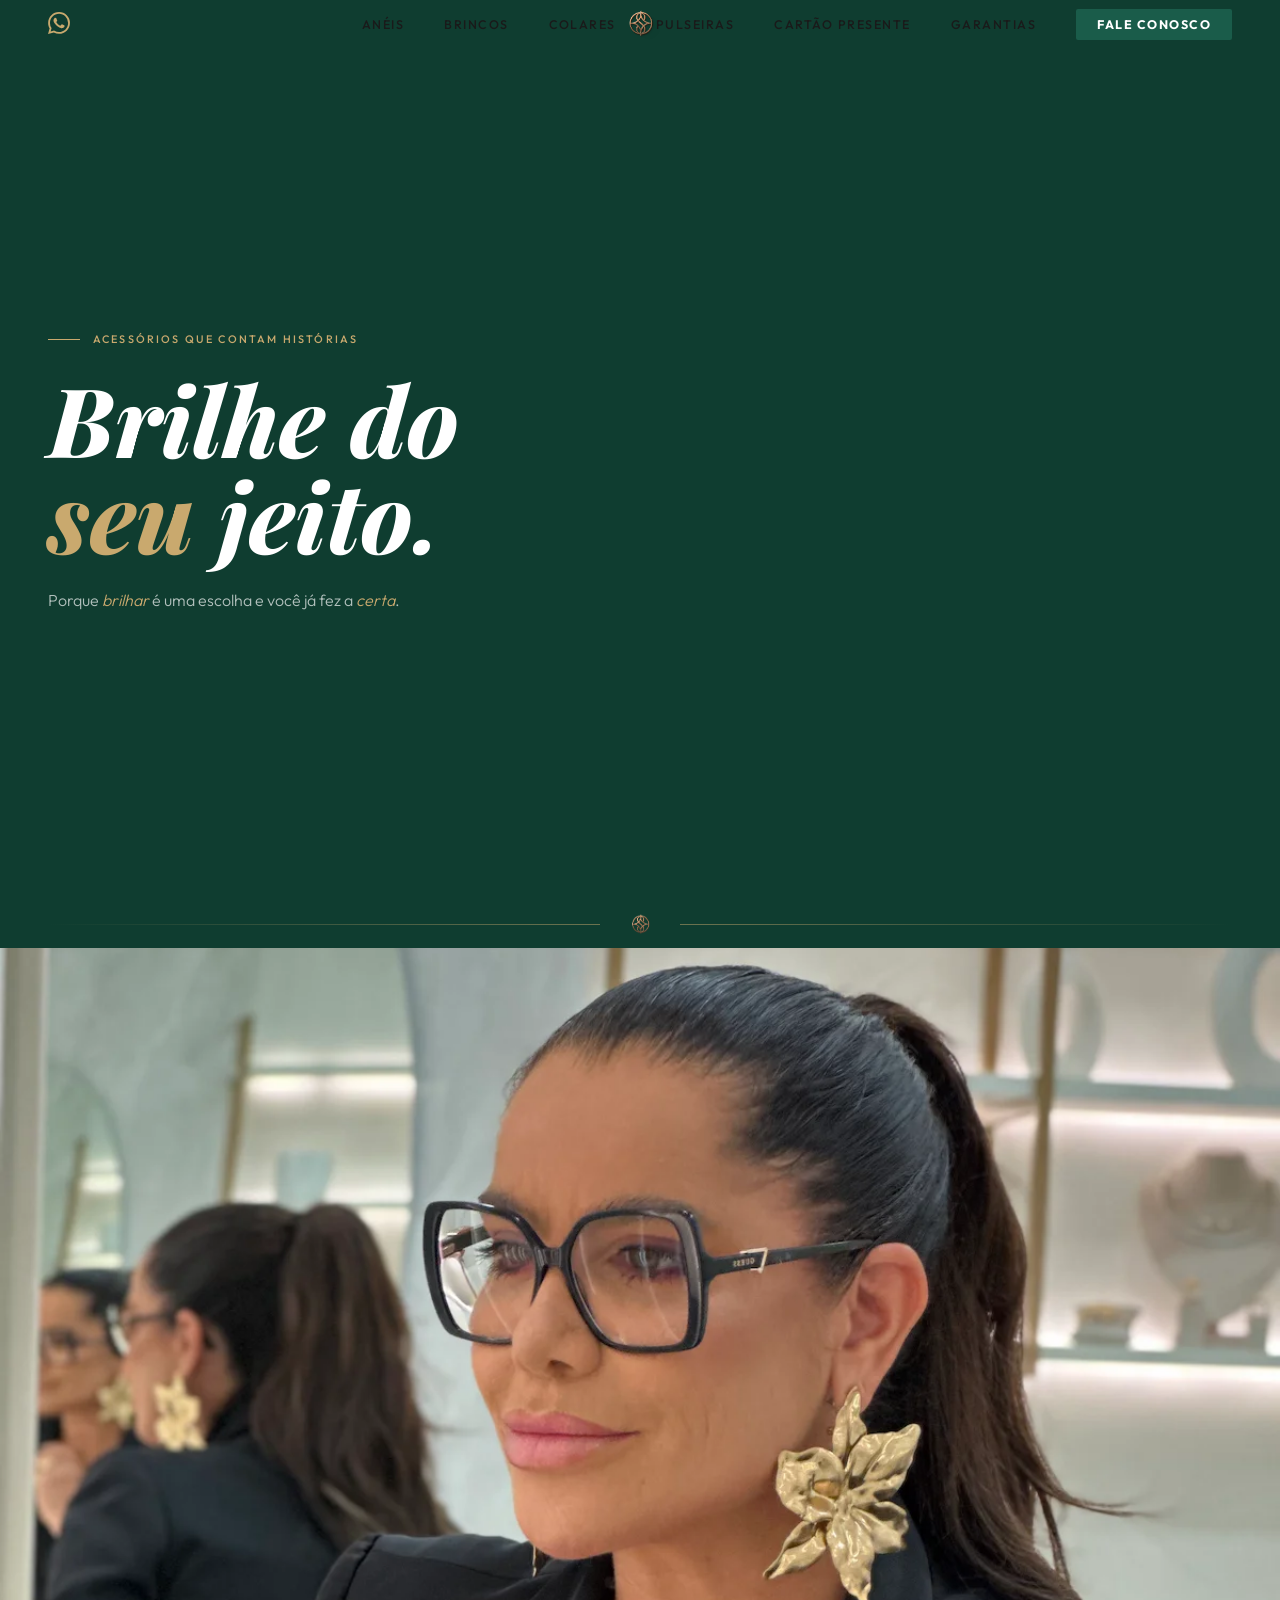
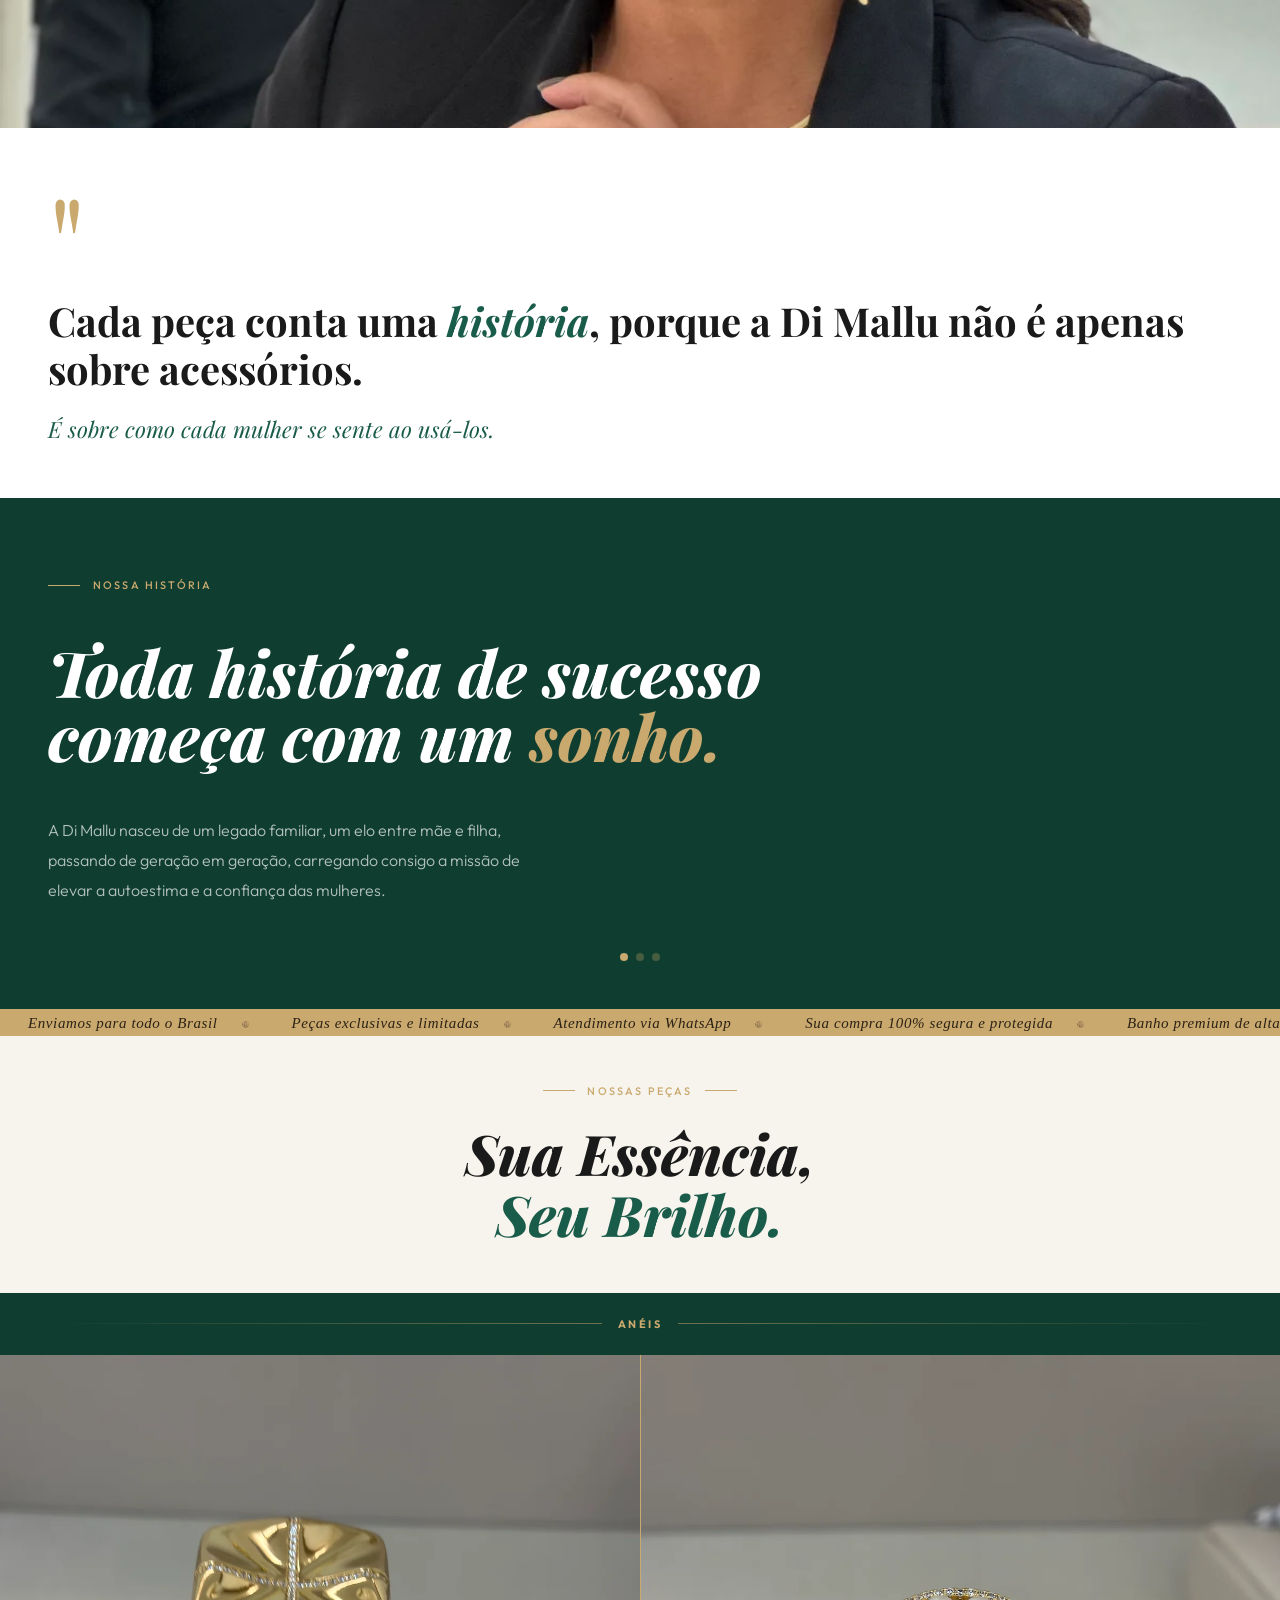
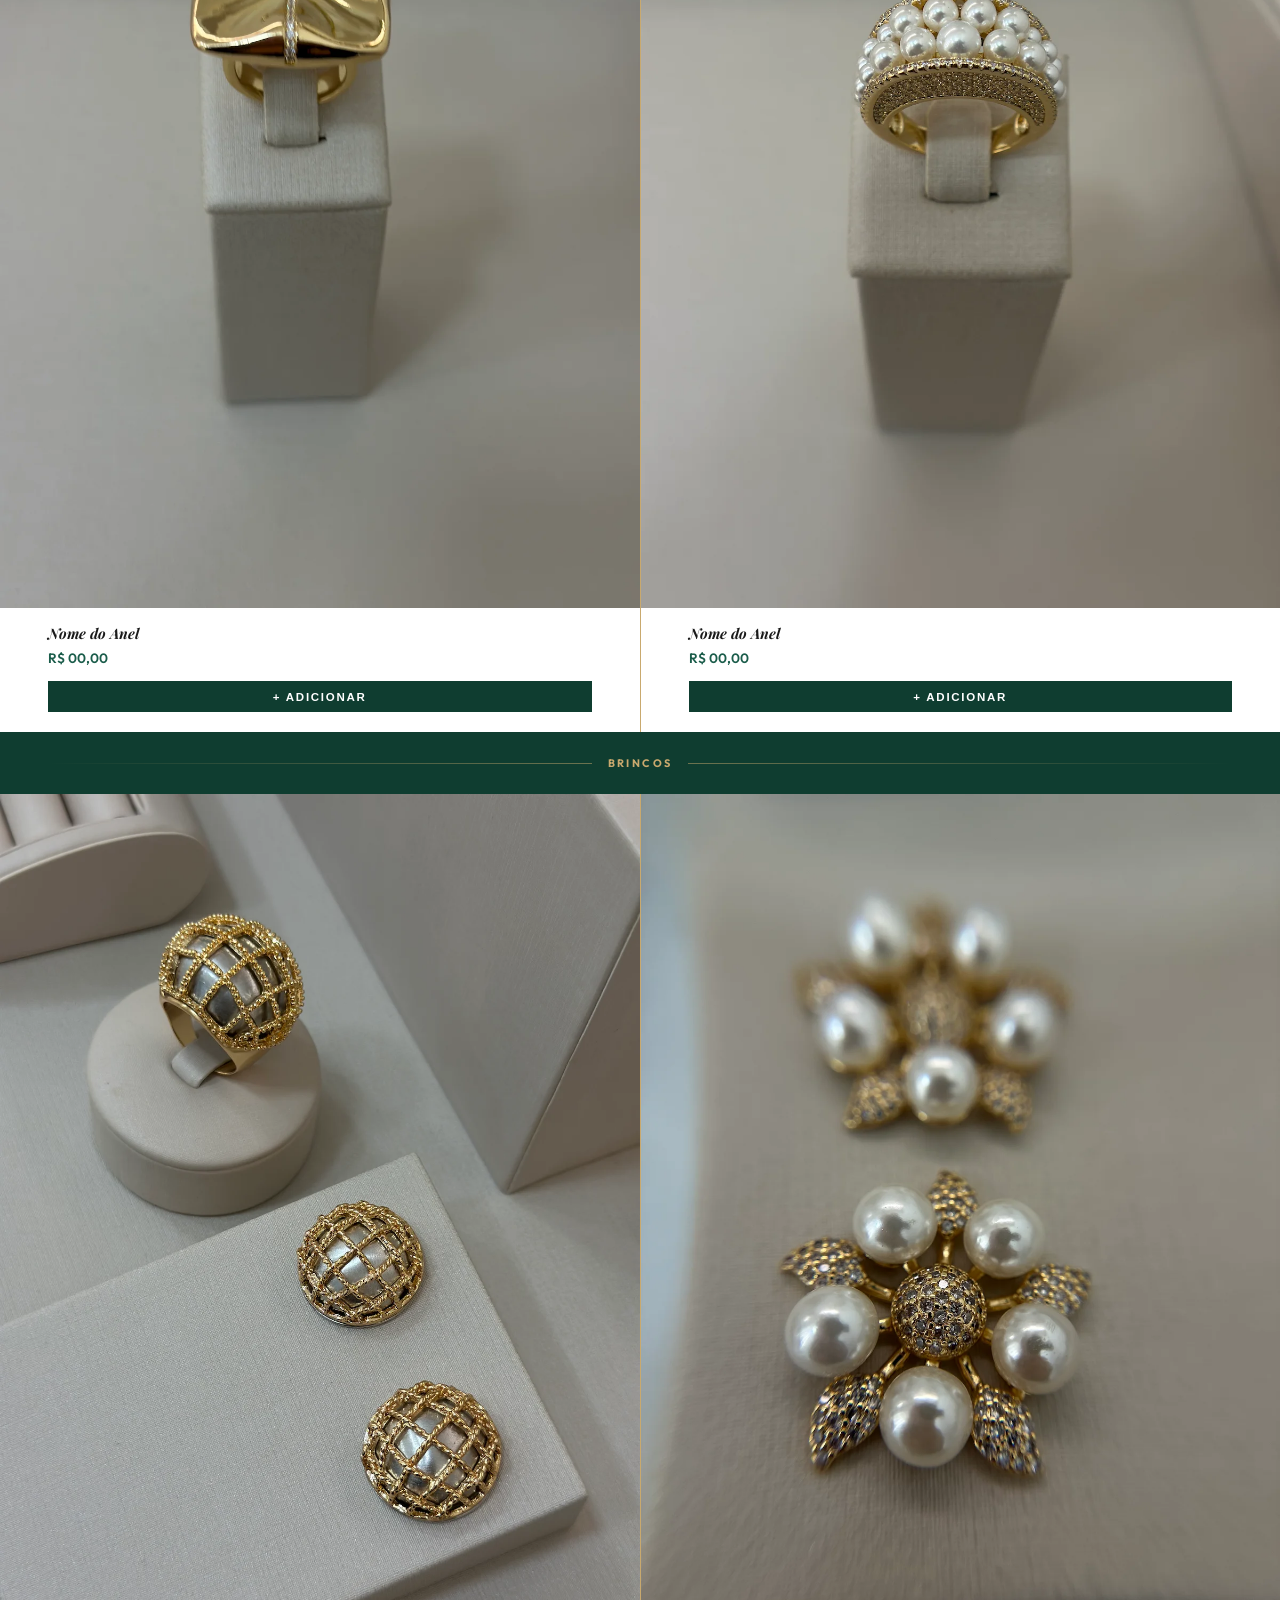
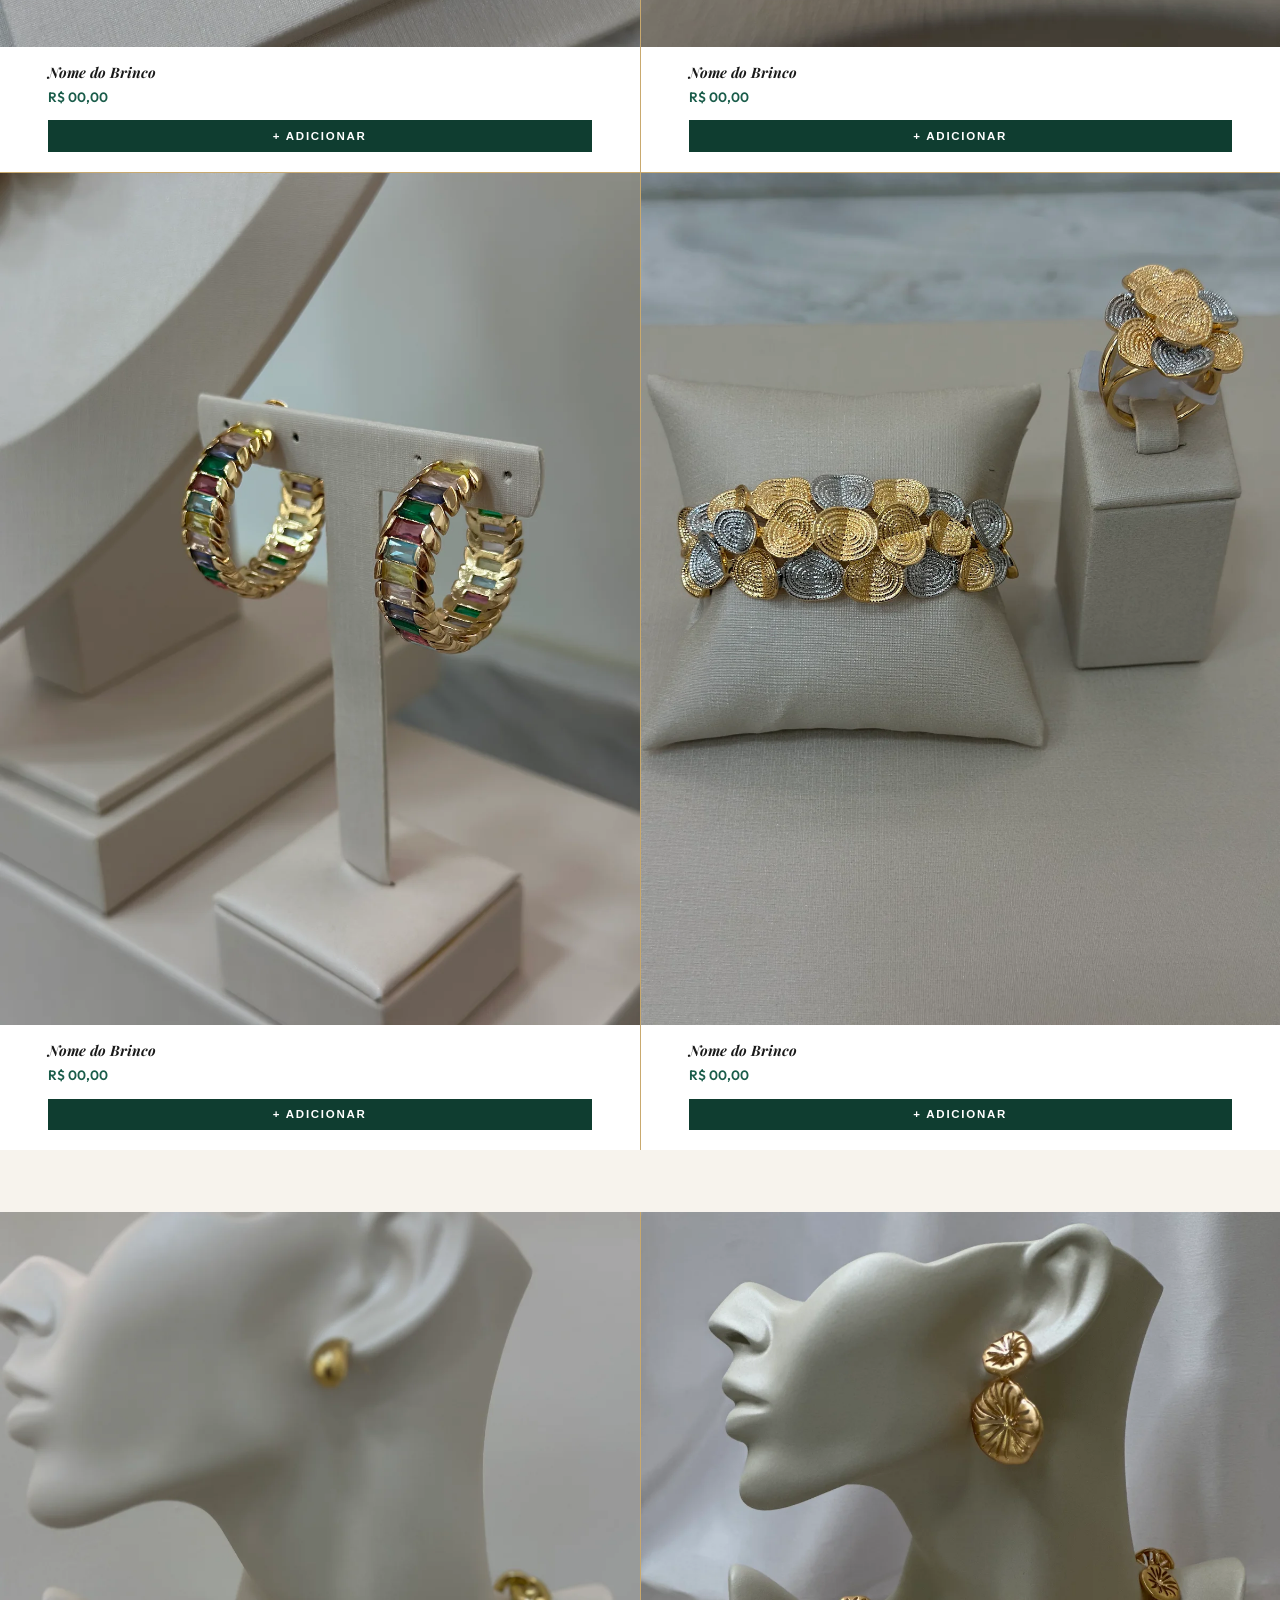
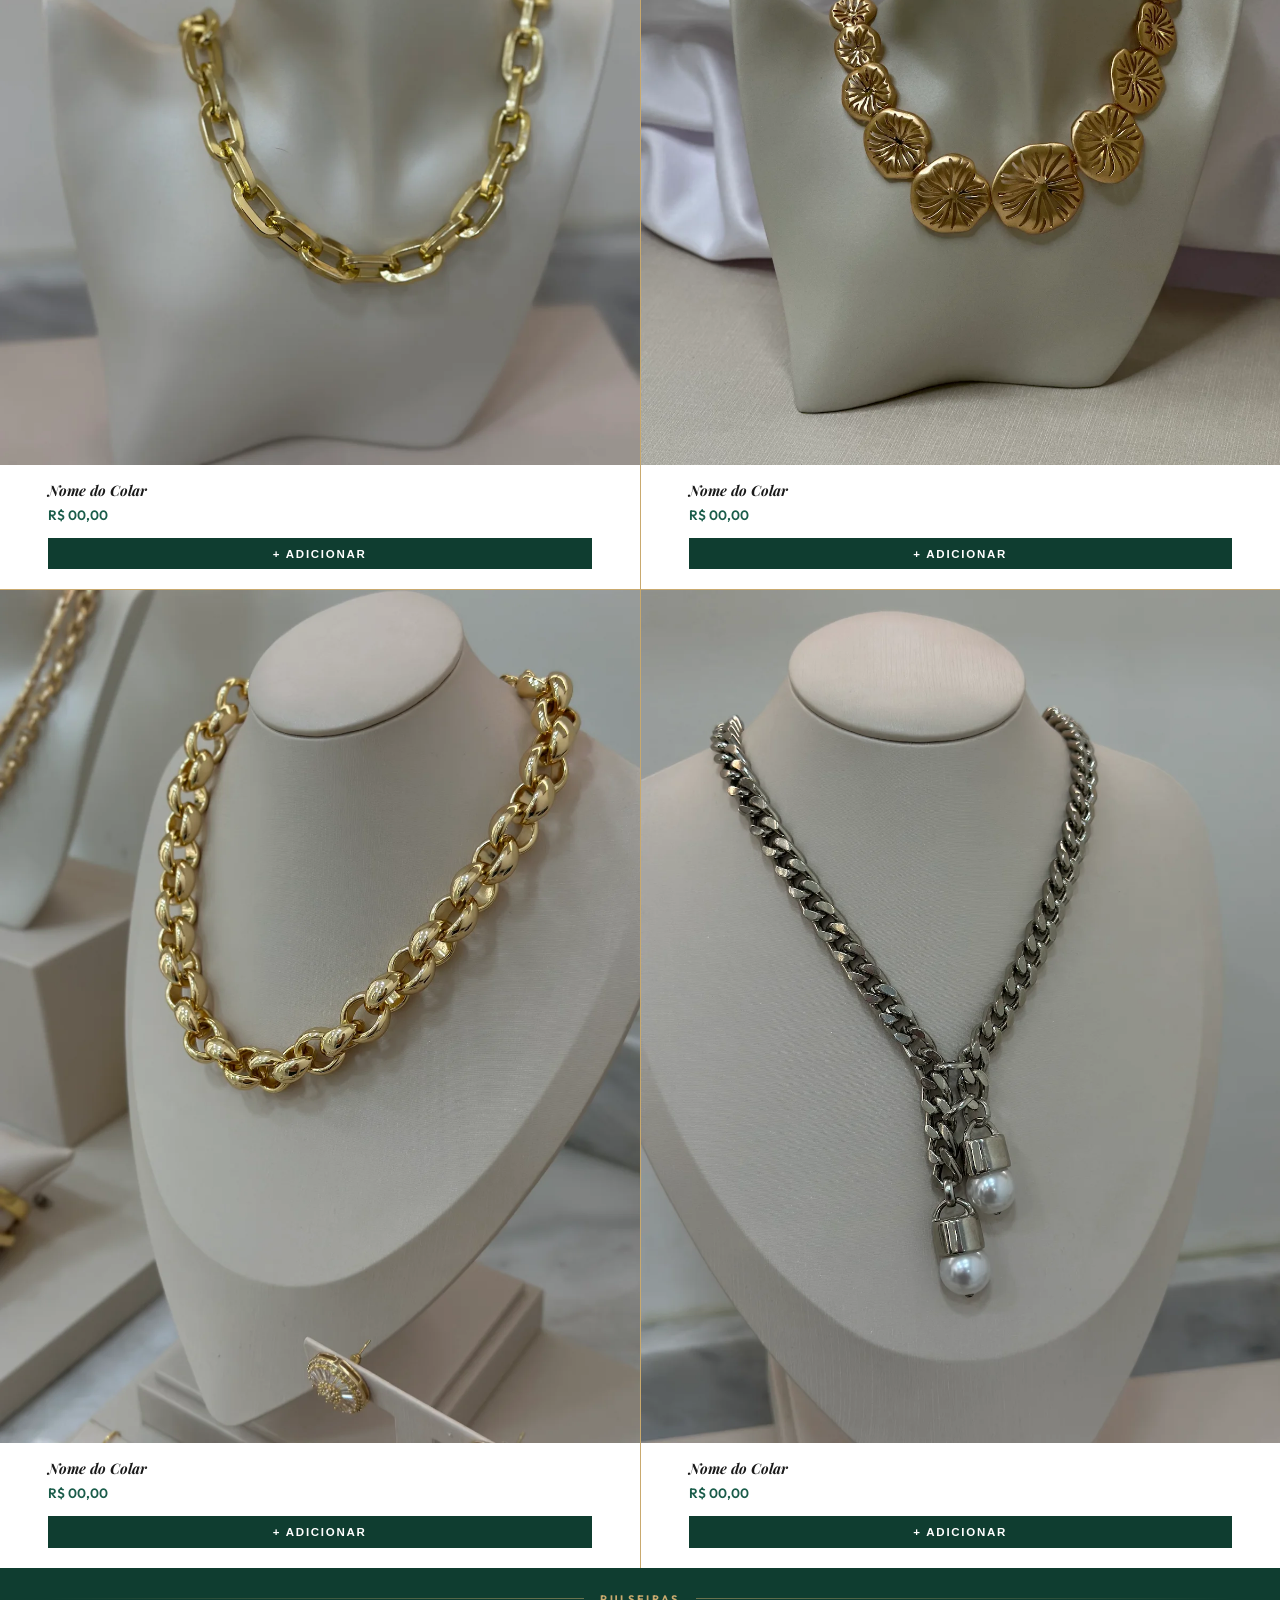
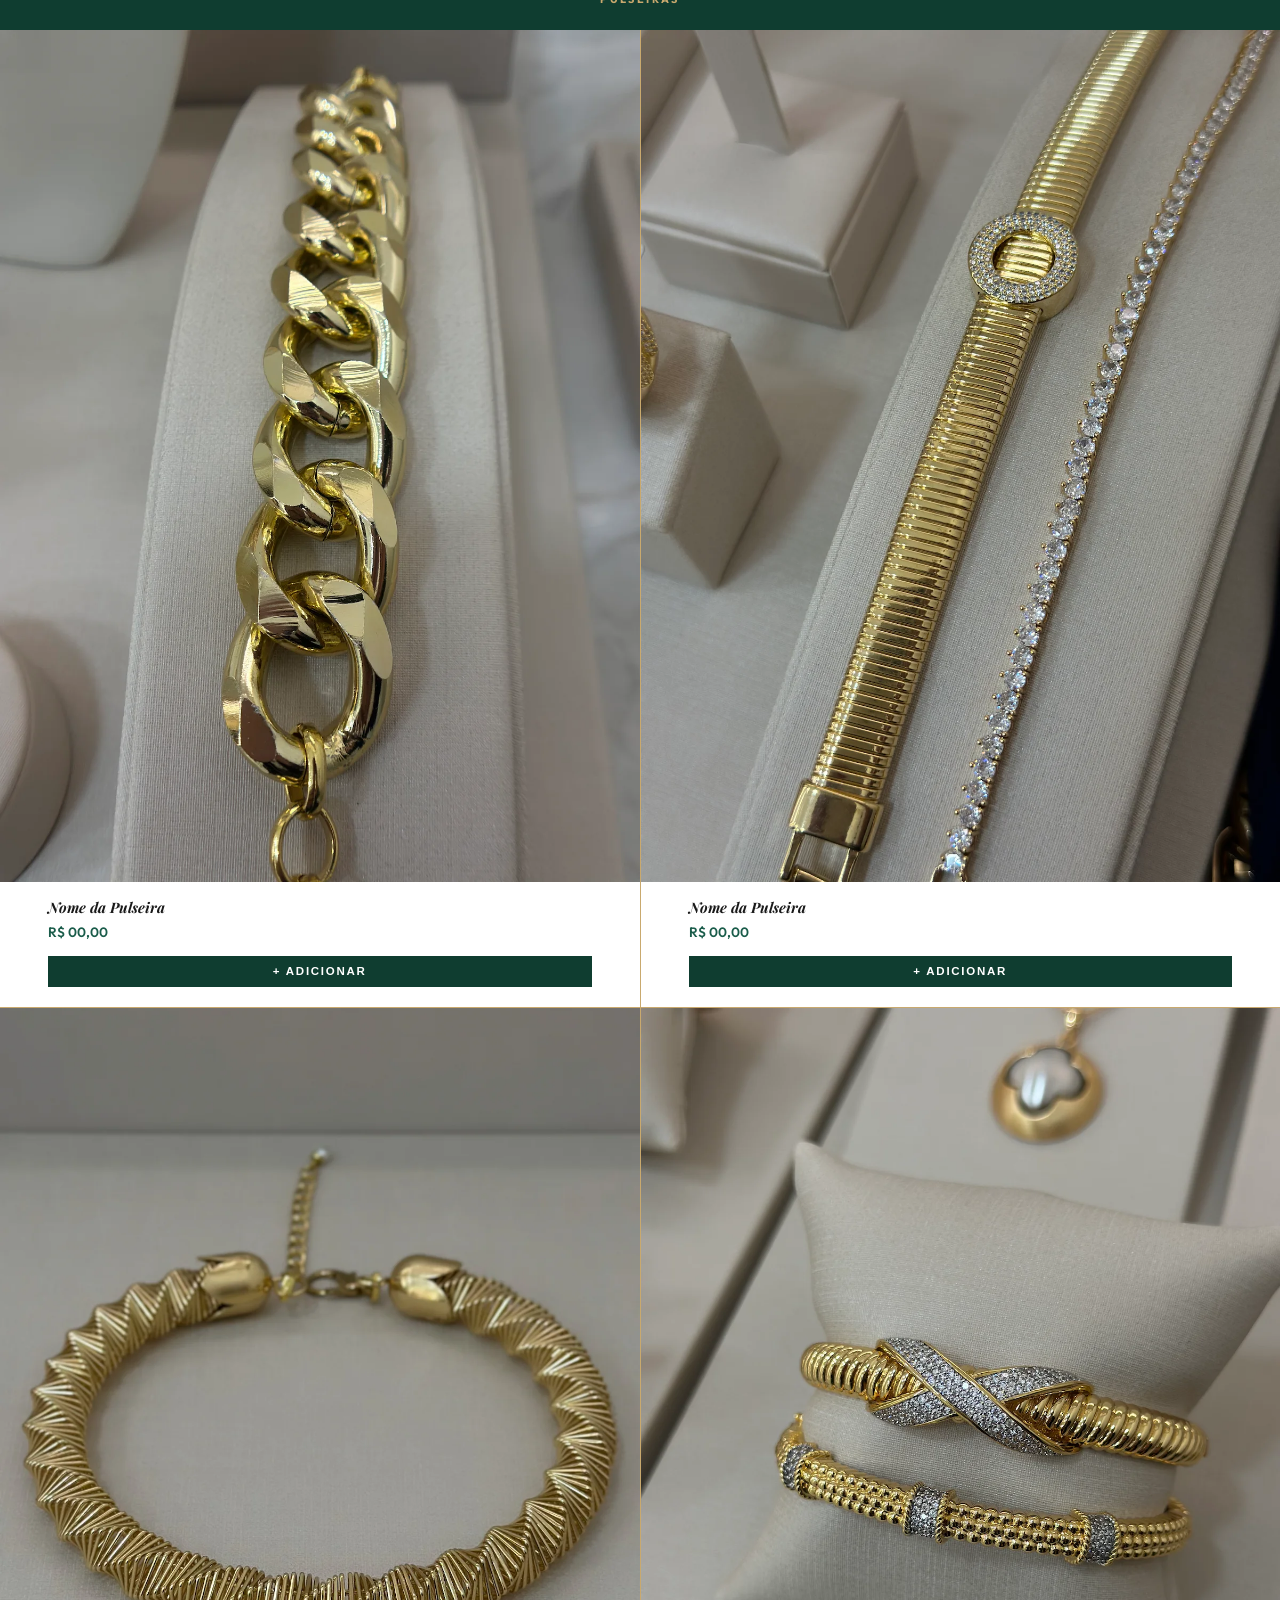
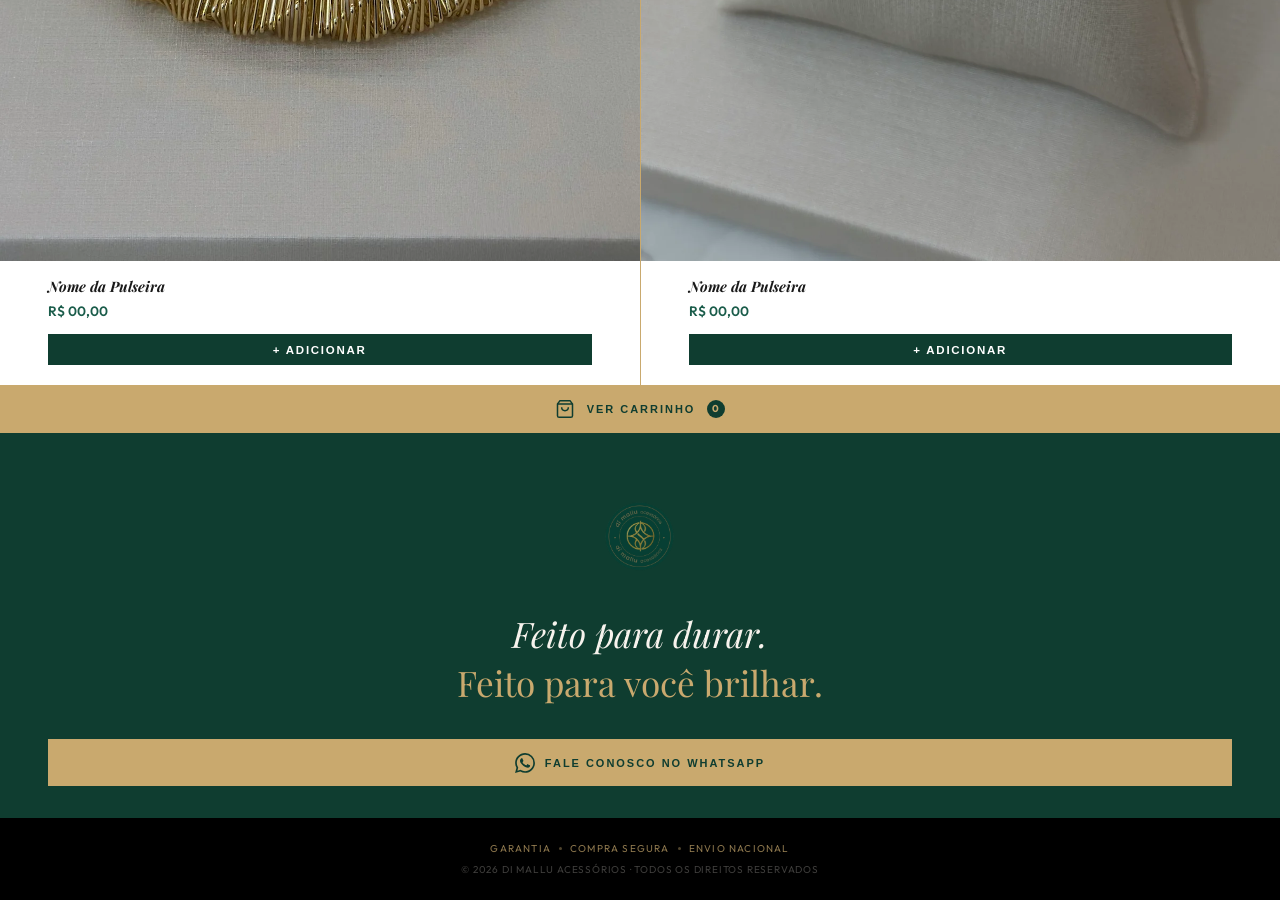
==== commit bc1d605b: "finalizando estrutura" ====
--- a/index.html
+++ b/index.html
@@ -217,7 +217,7 @@
           <div class="produto-info">
             <h3 class="produto-nome">Nome do Anel</h3>
             <span class="produto-preco">R$ 00,00</span>
-            <button class="produto-btn" data-nome="Nome do Anel" data-preco="00,00">+ Adicionar</button>
+            <button class="produto-btn" data-nome="Anel 1" data-preco="00,00">+ Adicionar</button>
           </div>
         </div>
         <div class="produto-card reveal d1">
@@ -225,7 +225,7 @@
           <div class="produto-info">
             <h3 class="produto-nome">Nome do Anel</h3>
             <span class="produto-preco">R$ 00,00</span>
-            <button class="produto-btn" data-nome="Nome do Anel" data-preco="00,00">+ Adicionar</button>
+            <button class="produto-btn" data-nome="Anel 2" data-preco="00,00">+ Adicionar</button>
           </div>
         </div>
       </div>
@@ -244,7 +244,7 @@
           <div class="produto-info">
             <h3 class="produto-nome">Nome do Brinco</h3>
             <span class="produto-preco">R$ 00,00</span>
-            <button class="produto-btn" data-nome="Nome do Brinco" data-preco="00,00">+ Adicionar</button>
+            <button class="produto-btn" data-nome="Brinco 1" data-preco="00,00">+ Adicionar</button>
           </div>
         </div>
         <div class="produto-card reveal d1">
@@ -252,7 +252,7 @@
           <div class="produto-info">
             <h3 class="produto-nome">Nome do Brinco</h3>
             <span class="produto-preco">R$ 00,00</span>
-            <button class="produto-btn" data-nome="Nome do Brinco" data-preco="00,00">+ Adicionar</button>
+            <button class="produto-btn" data-nome="Brinco 2" data-preco="00,00">+ Adicionar</button>
           </div>
         </div>
         <div class="produto-card reveal d2">
@@ -260,7 +260,7 @@
           <div class="produto-info">
             <h3 class="produto-nome">Nome do Brinco</h3>
             <span class="produto-preco">R$ 00,00</span>
-            <button class="produto-btn" data-nome="Nome do Brinco" data-preco="00,00">+ Adicionar</button>
+            <button class="produto-btn" data-nome="Brinco 3" data-preco="00,00">+ Adicionar</button>
           </div>
         </div>
         <div class="produto-card reveal d3">
@@ -268,7 +268,7 @@
           <div class="produto-info">
             <h3 class="produto-nome">Nome do Brinco</h3>
             <span class="produto-preco">R$ 00,00</span>
-            <button class="produto-btn" data-nome="Nome do Brinco" data-preco="00,00">+ Adicionar</button>
+            <button class="produto-btn" data-nome="Brinco 4" data-preco="00,00">+ Adicionar</button>
           </div>
         </div>
       </div>
@@ -287,7 +287,7 @@
           <div class="produto-info">
             <h3 class="produto-nome">Nome do Colar</h3>
             <span class="produto-preco">R$ 00,00</span>
-            <button class="produto-btn" data-nome="Nome do Colar" data-preco="00,00">+ Adicionar</button>
+            <button class="produto-btn" data-nome="Colar 1" data-preco="00,00">+ Adicionar</button>
           </div>
         </div>
         <div class="produto-card reveal d1">
@@ -295,7 +295,7 @@
           <div class="produto-info">
             <h3 class="produto-nome">Nome do Colar</h3>
             <span class="produto-preco">R$ 00,00</span>
-            <button class="produto-btn" data-nome="Nome do Colar" data-preco="00,00">+ Adicionar</button>
+            <button class="produto-btn" data-nome="Colar 2" data-preco="00,00">+ Adicionar</button>
           </div>
         </div>
         <div class="produto-card reveal d2">
@@ -303,7 +303,7 @@
           <div class="produto-info">
             <h3 class="produto-nome">Nome do Colar</h3>
             <span class="produto-preco">R$ 00,00</span>
-            <button class="produto-btn" data-nome="Nome do Colar" data-preco="00,00">+ Adicionar</button>
+            <button class="produto-btn" data-nome="Colar 3" data-preco="00,00">+ Adicionar</button>
           </div>
         </div>
         <div class="produto-card reveal d3">
@@ -311,7 +311,7 @@
           <div class="produto-info">
             <h3 class="produto-nome">Nome do Colar</h3>
             <span class="produto-preco">R$ 00,00</span>
-            <button class="produto-btn" data-nome="Nome do Colar" data-preco="00,00">+ Adicionar</button>
+            <button class="produto-btn" data-nome="Colar 4" data-preco="00,00">+ Adicionar</button>
           </div>
         </div>
       </div>
@@ -330,7 +330,7 @@
           <div class="produto-info">
             <h3 class="produto-nome">Nome da Pulseira</h3>
             <span class="produto-preco">R$ 00,00</span>
-            <button class="produto-btn" data-nome="Nome da Pulseira" data-preco="00,00">+ Adicionar</button>
+            <button class="produto-btn" data-nome="Pulseira 1" data-preco="00,00">+ Adicionar</button>
           </div>
         </div>
         <div class="produto-card reveal d1">
@@ -338,7 +338,7 @@
           <div class="produto-info">
             <h3 class="produto-nome">Nome da Pulseira</h3>
             <span class="produto-preco">R$ 00,00</span>
-            <button class="produto-btn" data-nome="Nome da Pulseira" data-preco="00,00">+ Adicionar</button>
+            <button class="produto-btn" data-nome="Pulseira 2" data-preco="00,00">+ Adicionar</button>
           </div>
         </div>
         <div class="produto-card reveal d2">
@@ -346,7 +346,7 @@
           <div class="produto-info">
             <h3 class="produto-nome">Nome da Pulseira</h3>
             <span class="produto-preco">R$ 00,00</span>
-            <button class="produto-btn" data-nome="Nome da Pulseira" data-preco="00,00">+ Adicionar</button>
+            <button class="produto-btn" data-nome="Pulseira 3" data-preco="00,00">+ Adicionar</button>
           </div>
         </div>
         <div class="produto-card reveal d3">
@@ -354,7 +354,7 @@
           <div class="produto-info">
             <h3 class="produto-nome">Nome da Pulseira</h3>
             <span class="produto-preco">R$ 00,00</span>
-            <button class="produto-btn" data-nome="Nome da Pulseira" data-preco="00,00">+ Adicionar</button>
+            <button class="produto-btn" data-nome="Pulseira 4" data-preco="00,00">+ Adicionar</button>
           </div>
         </div>
       </div>
@@ -405,8 +405,9 @@
     </section>
 
 
-  </div><!-- /main-content -->
+  </div><!-- /MAIN-CONTENT -->
 
   <script src="main1-principal.js"></script>
+  <script src="main3-carrinho.js"></script>
 </body>
 </html>
--- a/style1-principal.css
+++ b/style1-principal.css
@@ -774,10 +774,8 @@
   width: 18px;
   height: 18px;
   border-radius: 50%;
-  display: flex;
-  align-items: center;
-  padding-left: 2px;
-  justify-content: center;
+  display: grid;
+  place-items: center;
   flex-shrink: 0;
 }
 
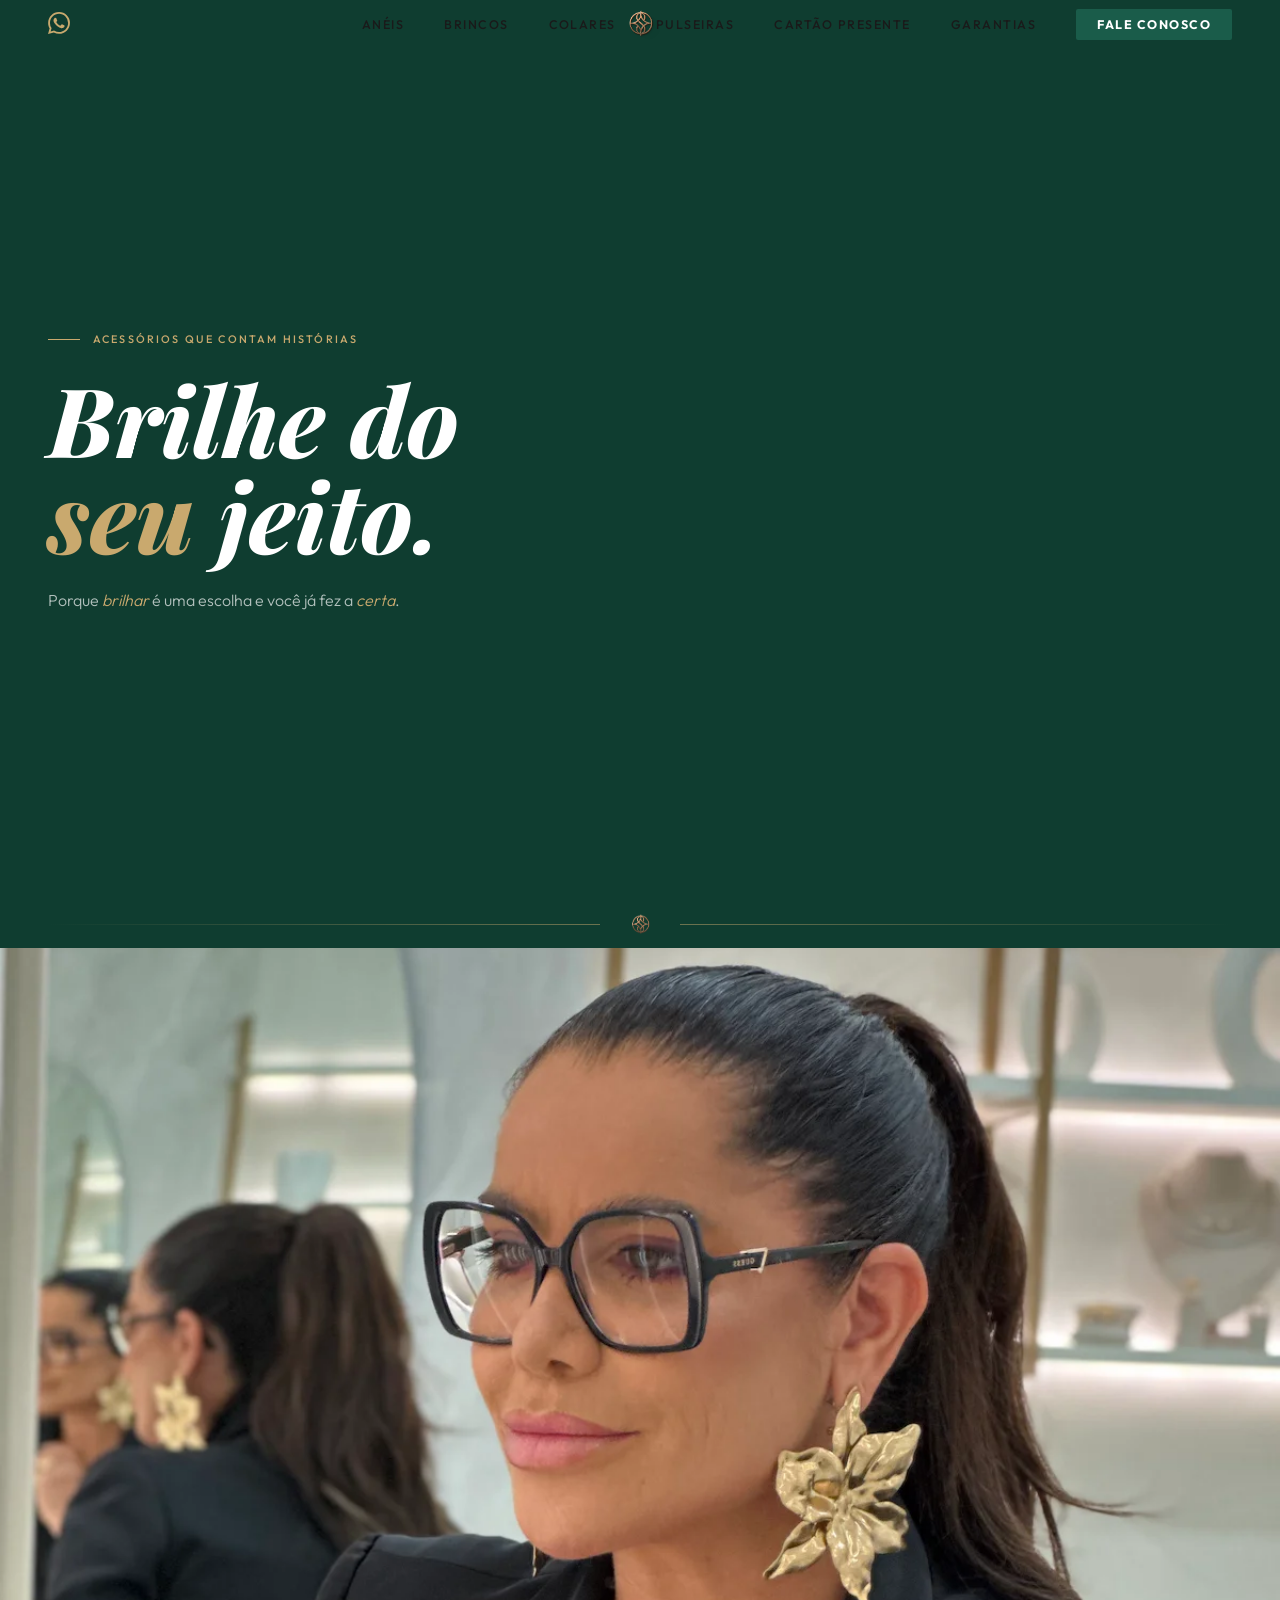
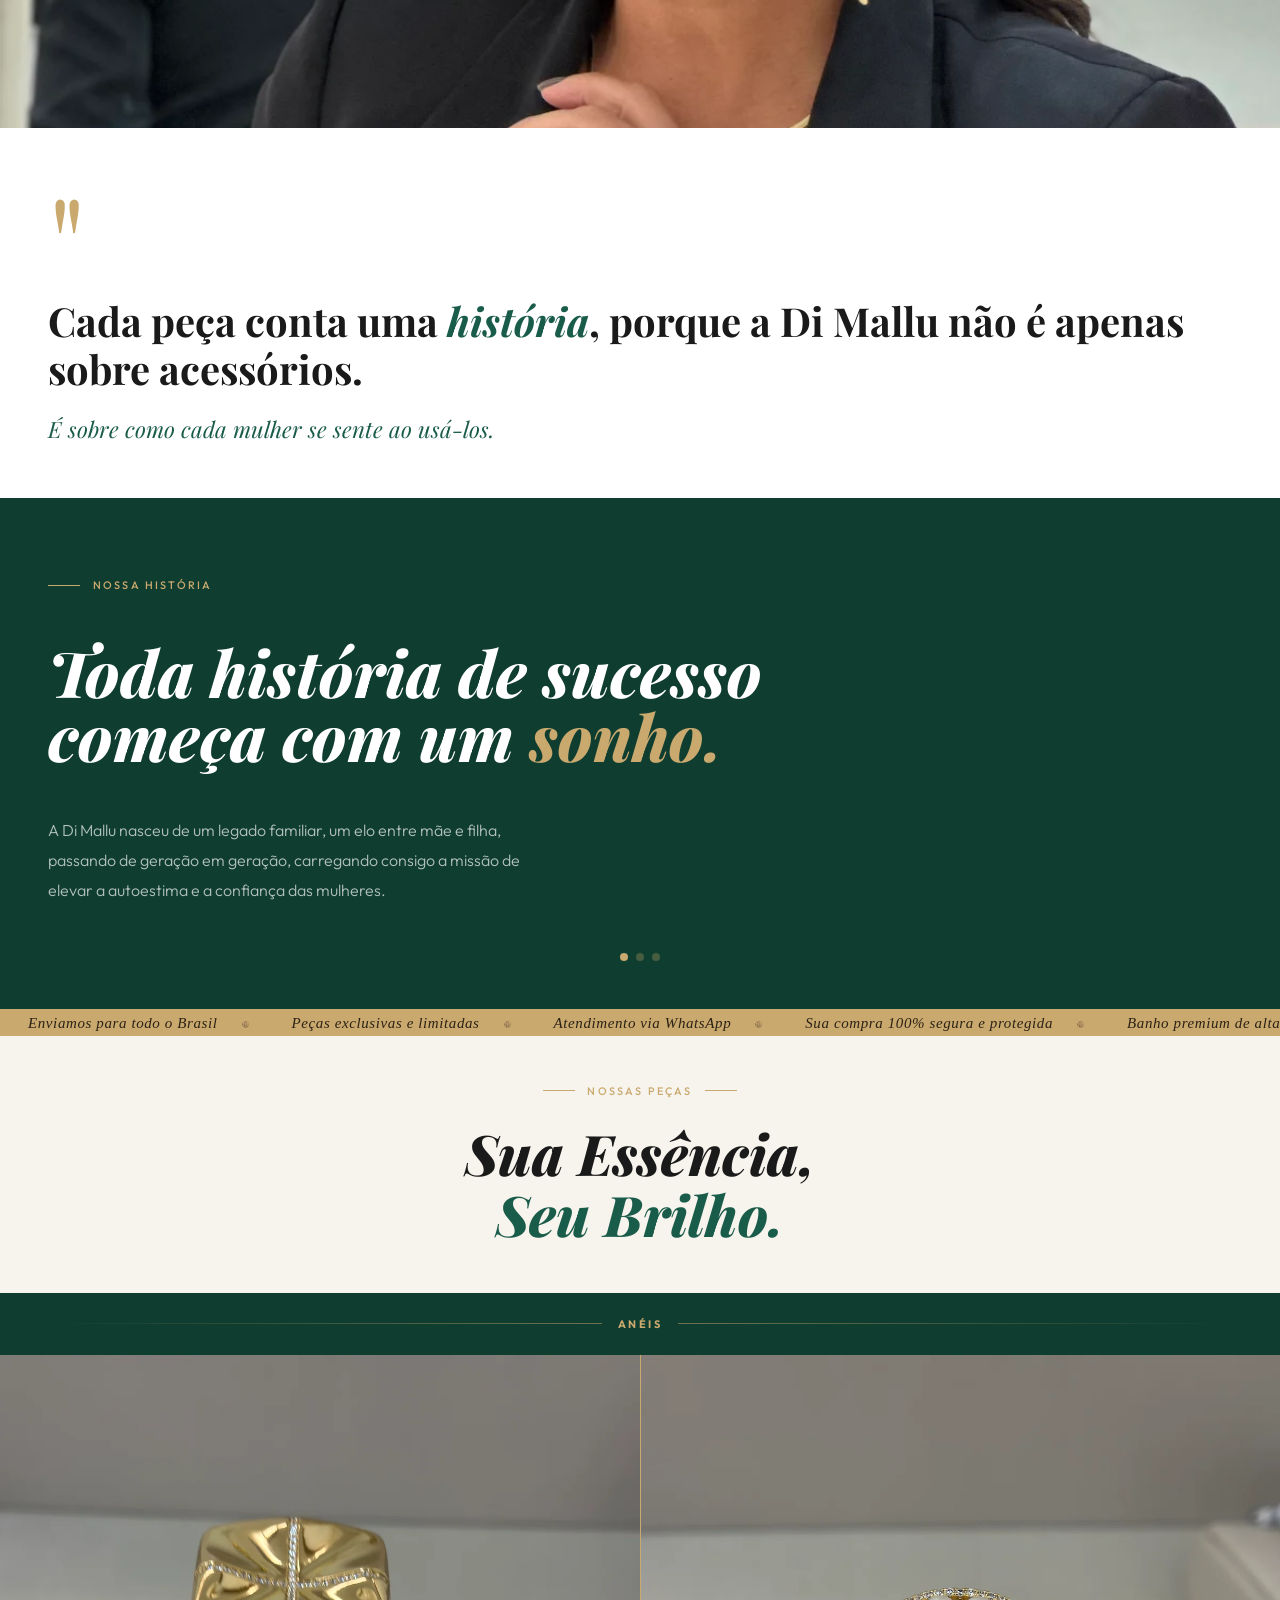
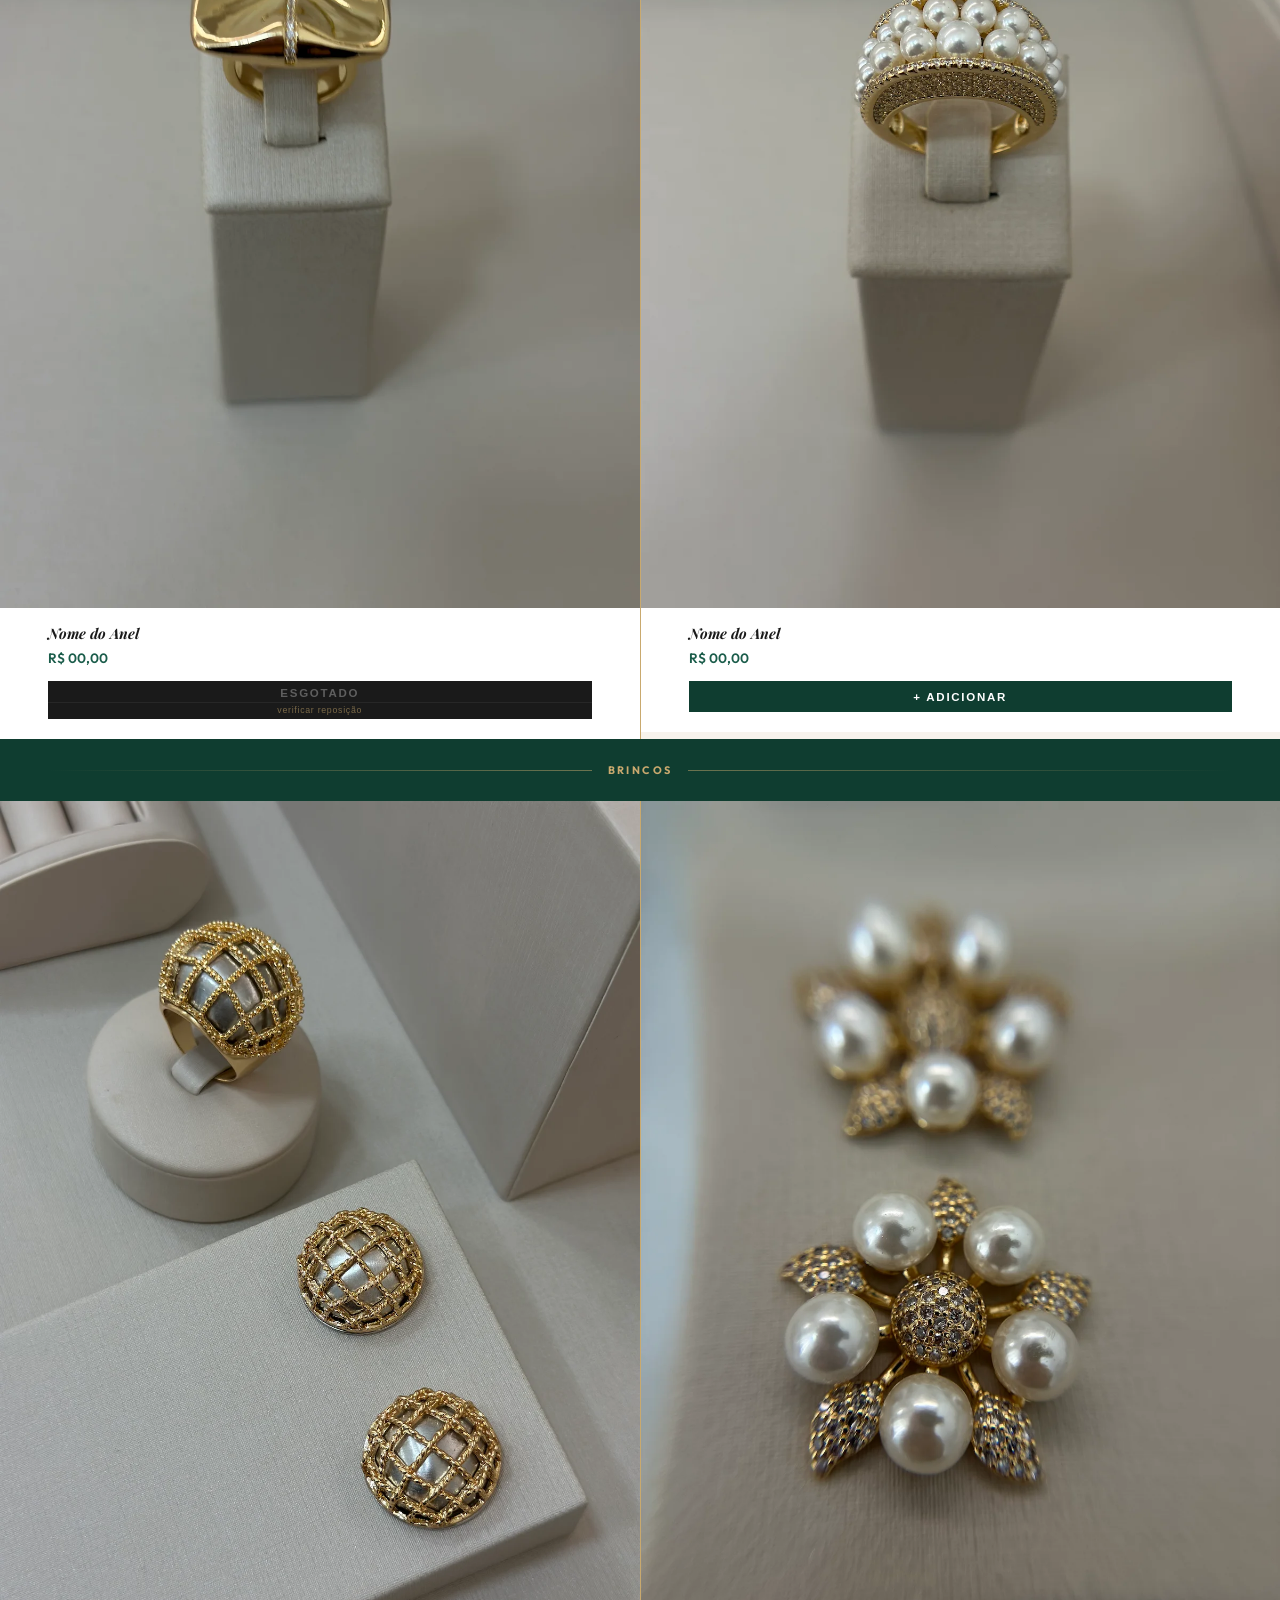
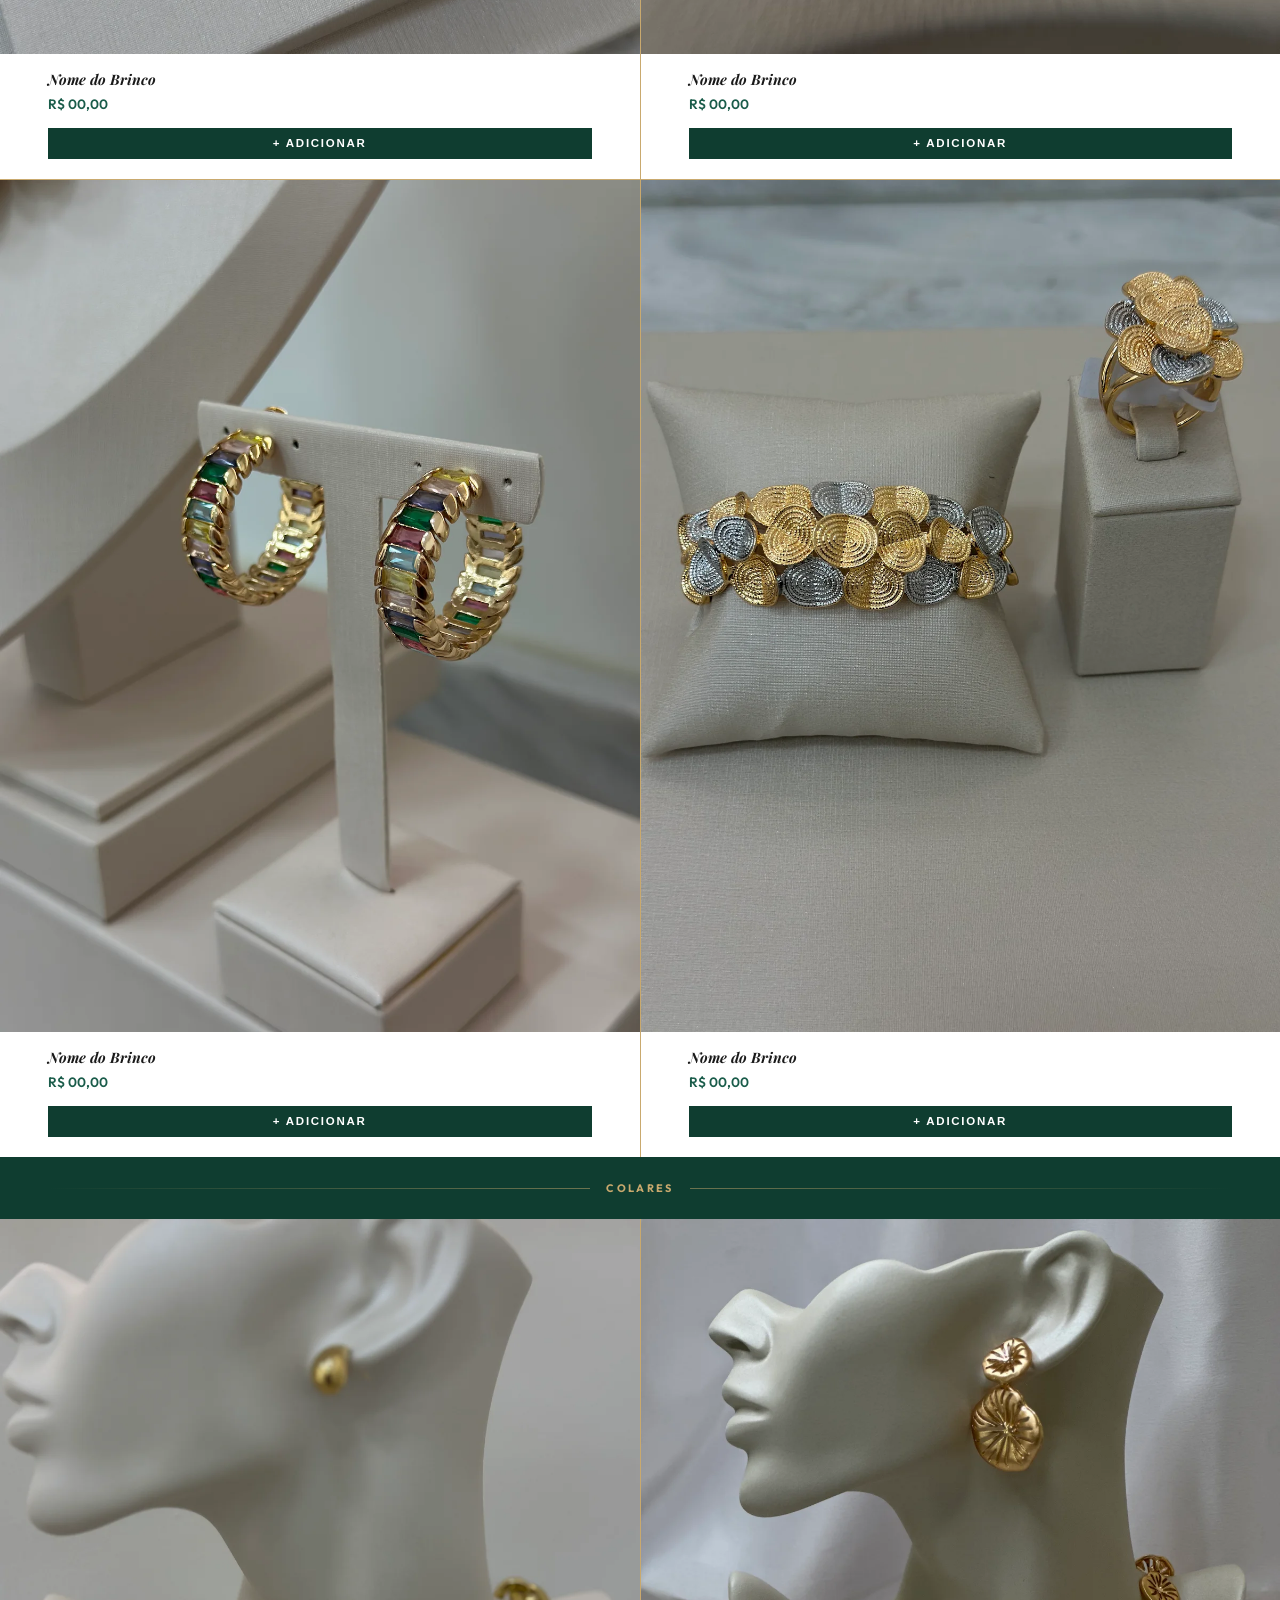
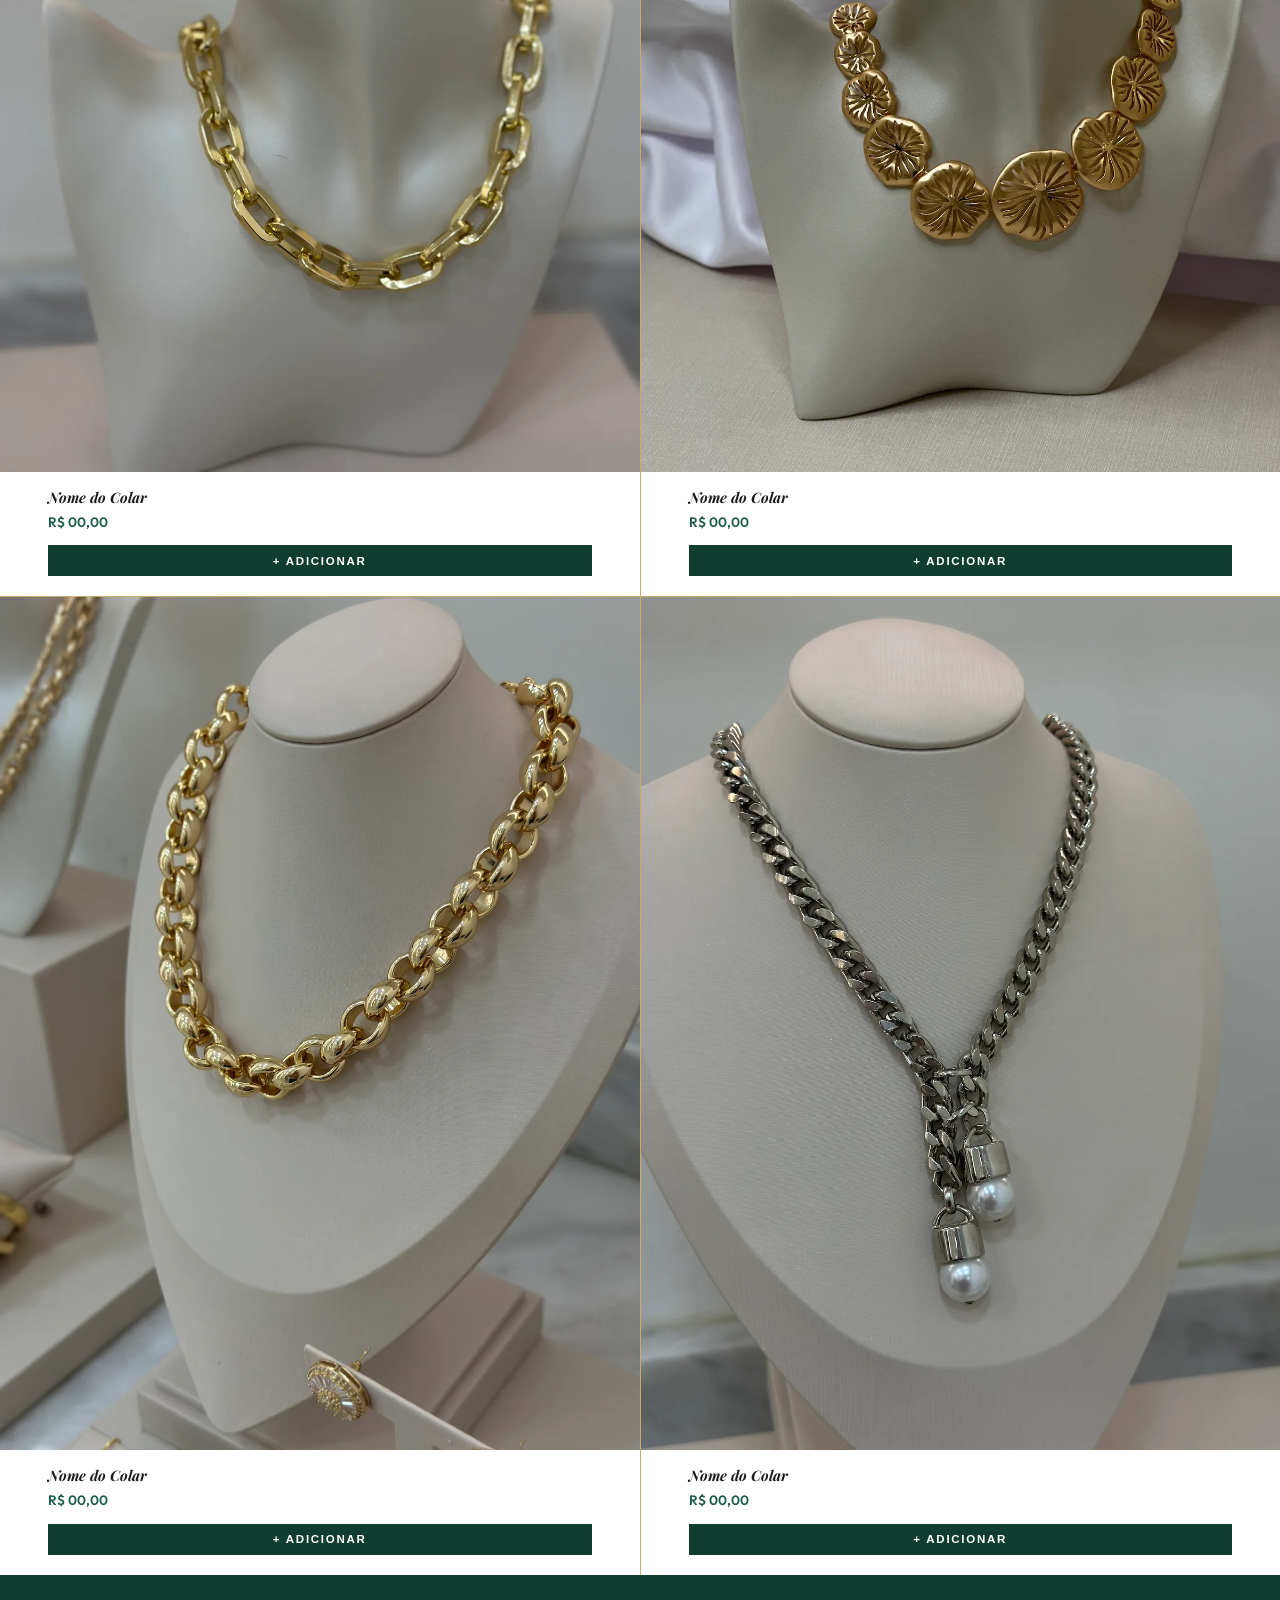
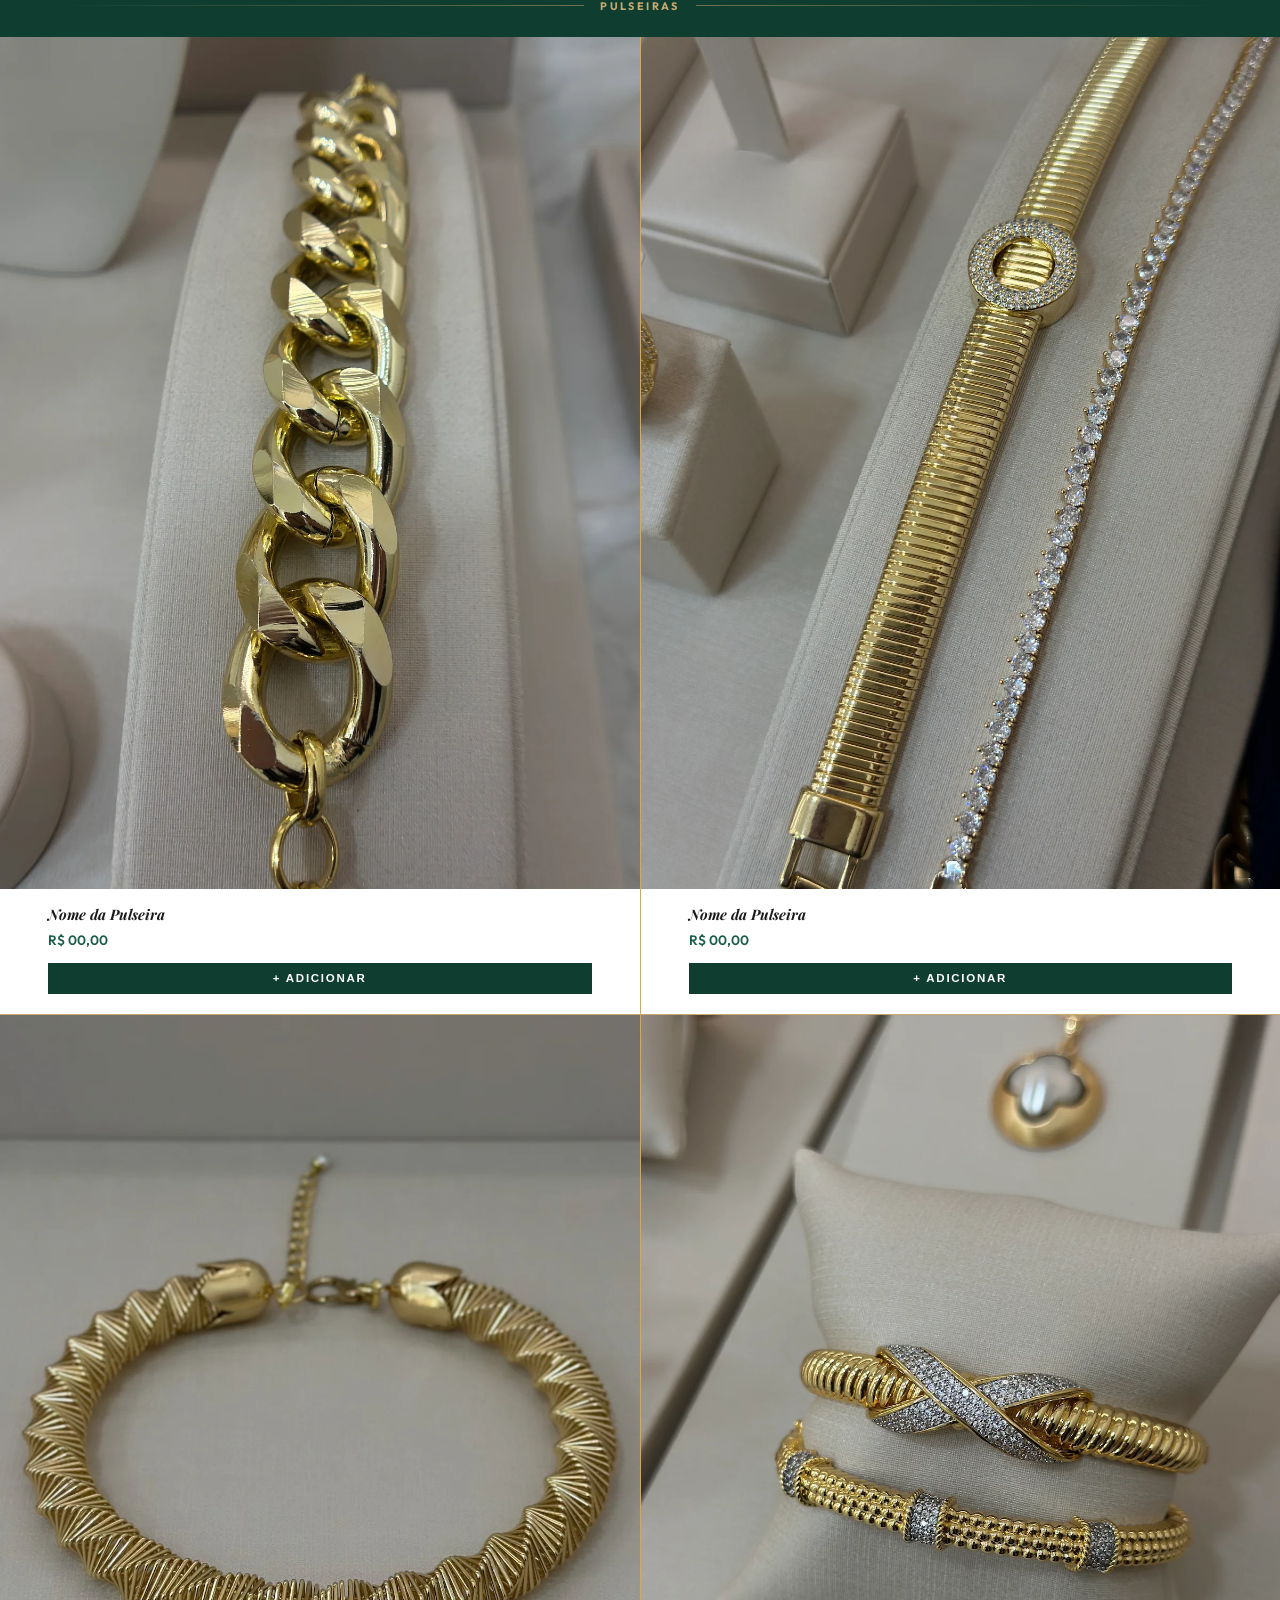
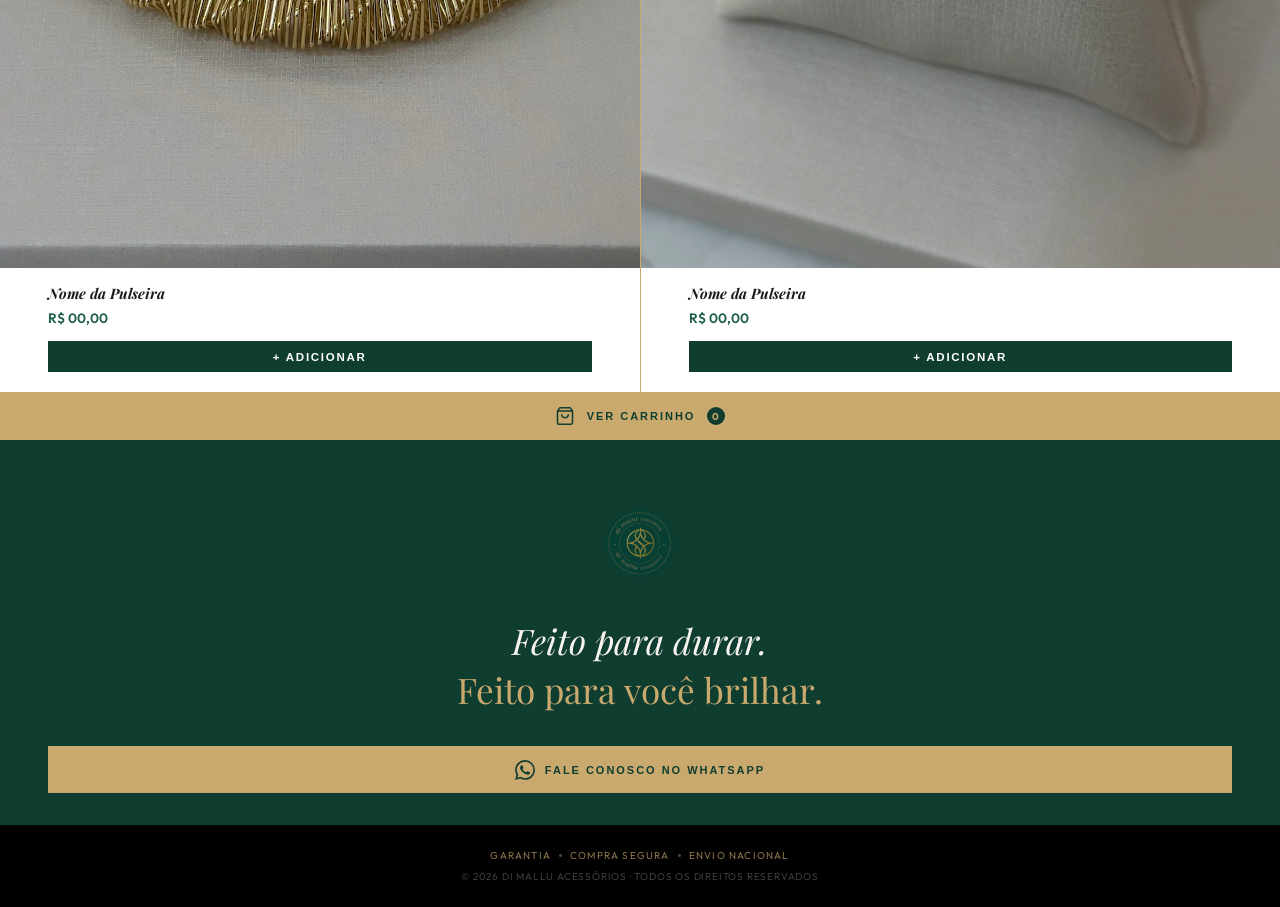
==== commit ca78c9c8: "ajustando bugs e layout" ====
--- a/index.html
+++ b/index.html
@@ -217,7 +217,10 @@
           <div class="produto-info">
             <h3 class="produto-nome">Nome do Anel</h3>
             <span class="produto-preco">R$ 00,00</span>
-            <button class="produto-btn" data-nome="Anel 1" data-preco="00,00">+ Adicionar</button>
+            <button class="produto-btn esgotado" data-nome="Nome" data-esgotado="true">
+              Esgotado
+              <span class="btn-reposicao">verificar reposição</span>
+            </button>
           </div>
         </div>
         <div class="produto-card reveal d1">
--- a/style1-principal.css
+++ b/style1-principal.css
@@ -740,8 +740,36 @@
   transition: background 0.2s;
 }
 
+/* CARDS PRODUTOS ESGOTADOS */
 .produto-btn:hover  { background: var(--verde); }
 .produto-btn:active { background: var(--verde-dark); }
+
+.produto-btn.esgotado {
+  background: #1a1a1a;
+  color: rgba(255, 255, 255, 0.3);
+  cursor: pointer;
+  display: flex;
+  flex-direction: column;
+  align-items: center;
+  gap: 2px;
+  padding: 0.45rem 0 0.3rem;
+  line-height: 1;
+}
+
+.produto-btn.esgotado:hover  { background: #1a1a1a; }
+.produto-btn.esgotado:active { background: #1a1a1a; }
+
+.produto-btn.esgotado .btn-reposicao {
+  font-size: 0.55rem;
+  font-weight: 500;
+  letter-spacing: 0.08em;
+  text-transform: lowercase;
+  color: rgba(201, 169, 110, 0.55);
+  border-top: 0.5px solid rgba(255, 255, 255, 0.06);
+  padding-top: 3px;
+  width: 100%;
+  text-align: center;
+}
 
 /* BOTÃO VER CARRINHO */
 .btn-carrinho {
